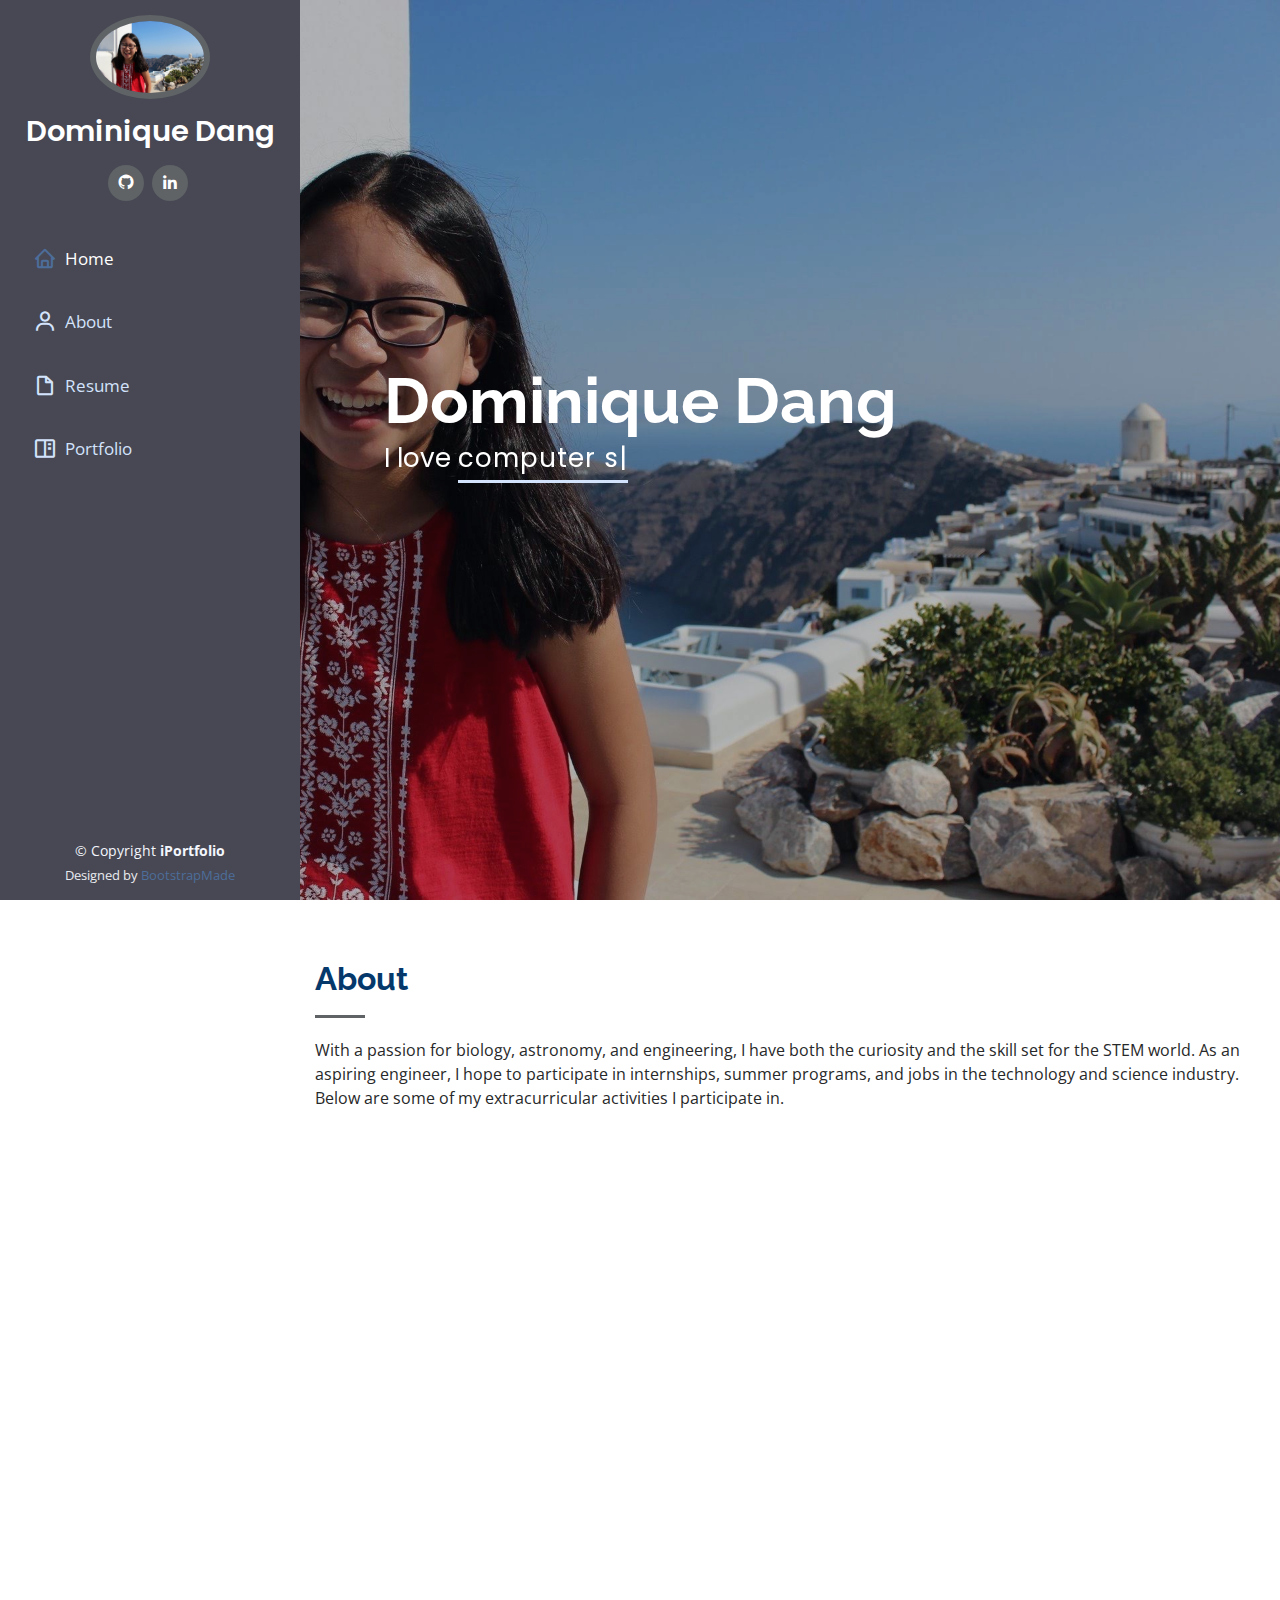
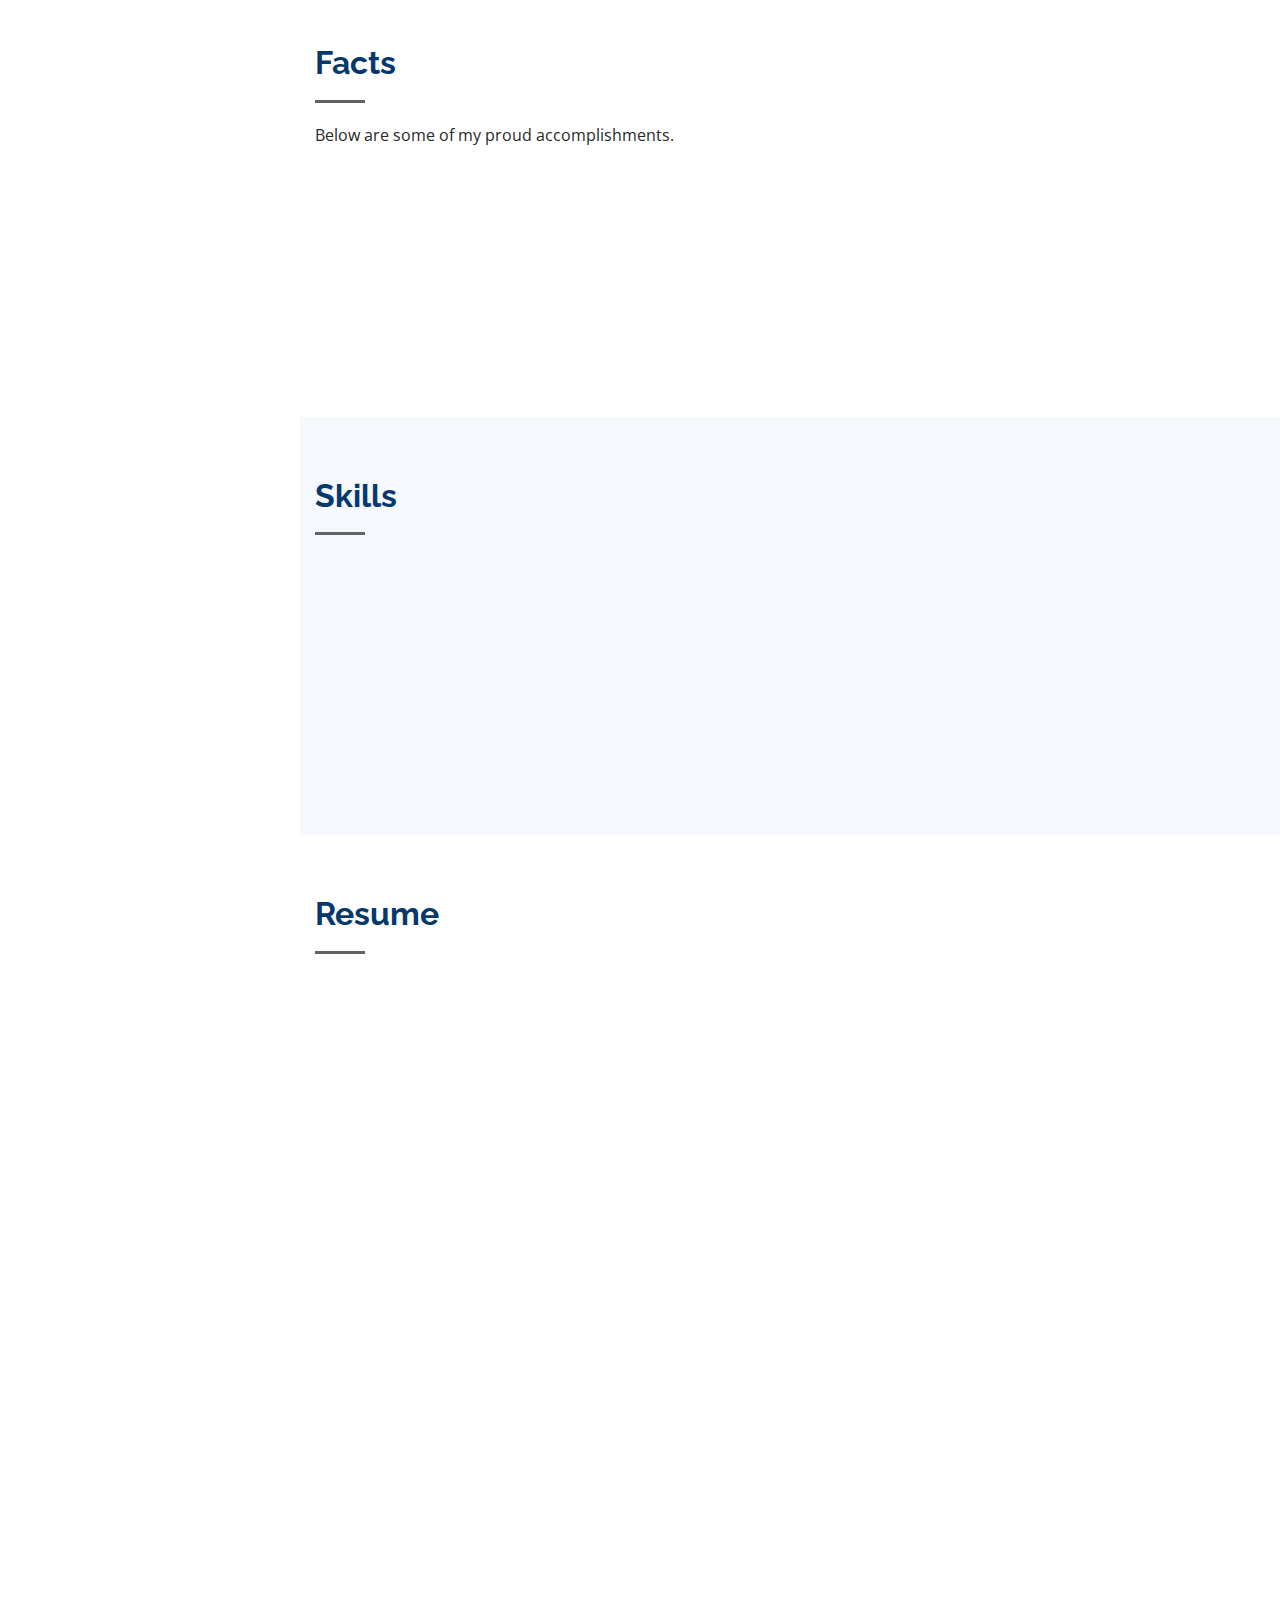
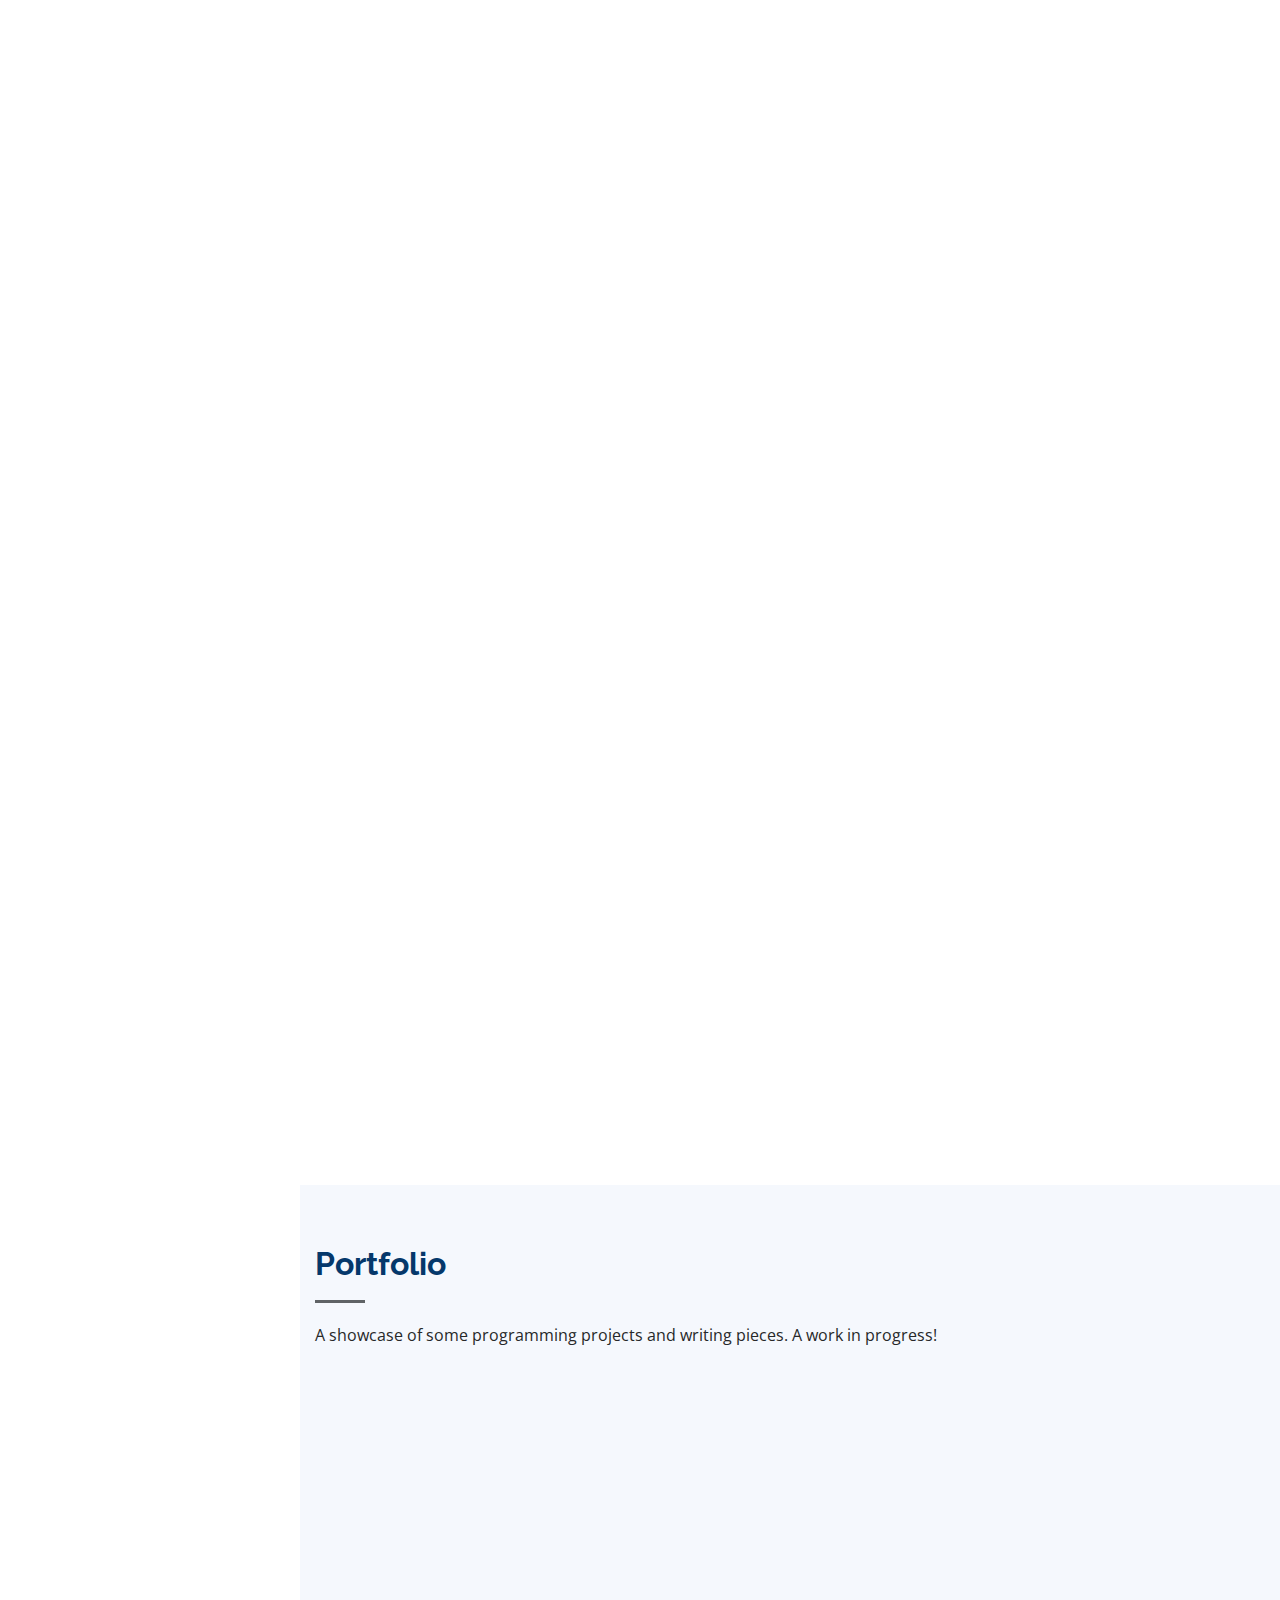
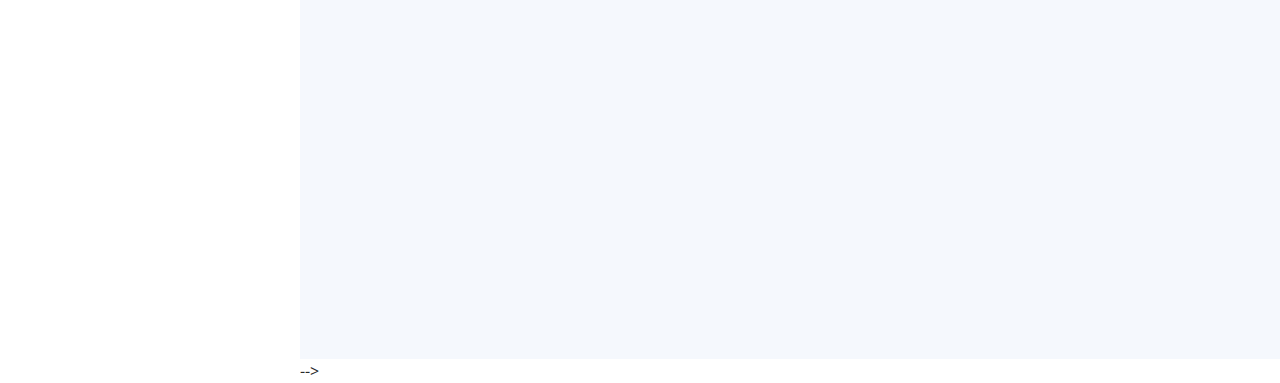
==== index.html @ c7c60add "formatting, quizbowl" ====
<!DOCTYPE html>
<html lang="en">

<head>
  <meta charset="utf-8">
  <meta content="width=device-width, initial-scale=1.0" name="viewport">

  <title>Dominique Dang | Portfolio</title>
  <meta content="" name="descriptison">
  <meta content="" name="keywords">

  <!-- Favicons 
  <link href="assets/img/favicon.png" rel="icon">
  <link href="assets/img/apple-touch-icon.png" rel="apple-touch-icon">-->

  <!-- Google Fonts -->
  <link
    href="https://fonts.googleapis.com/css?family=Open+Sans:300,300i,400,400i,600,600i,700,700i|Raleway:300,300i,400,400i,500,500i,600,600i,700,700i|Poppins:300,300i,400,400i,500,500i,600,600i,700,700i"
    rel="stylesheet">

  <!-- Vendor CSS Files -->
  <link href="assets/vendor/bootstrap/css/bootstrap.min.css" rel="stylesheet">
  <link href="assets/vendor/icofont/icofont.min.css" rel="stylesheet">
  <link href="assets/vendor/boxicons/css/boxicons.min.css" rel="stylesheet">
  <link href="assets/vendor/venobox/venobox.css" rel="stylesheet">
  <link href="assets/vendor/owl.carousel/assets/owl.carousel.min.css" rel="stylesheet">
  <link href="assets/vendor/aos/aos.css" rel="stylesheet">

  <!-- Template Main CSS File -->
  <link href="assets/css/style.css" rel="stylesheet">

  <!-- =======================================================
  * Template Name: iPortfolio - v1.2.1
  * Template URL: https://bootstrapmade.com/iportfolio-bootstrap-portfolio-websites-template/
  * Author: BootstrapMade.com
  * License: https://bootstrapmade.com/license/
  ======================================================== -->
</head>

<body>

  <!-- ======= Mobile nav toggle button ======= -->
  <button type="button" class="mobile-nav-toggle d-xl-none"><i class="icofont-navigation-menu"></i></button>

  <!-- ======= Header ======= -->
  <header id="header">
    <div class="d-flex flex-column">

      <div class="profile">
        <img src="assets/img/profile-img.JPG" alt="" class="img-fluid rounded-circle">
        <h1 class="text-light"><a href="index.html">Dominique Dang</a></h1>
        <div class="social-links mt-3 text-center">
          <a href="https://github.com/dom-dang" class="github" target="_blank"> <i class="bx bxl-github"> </i></a>
          <a href="https://www.linkedin.com/in/dominique-dang/" class="linkedin" target="_blank"><i
              class="bx bxl-linkedin"></i></a>
        </div>
      </div>

      <nav class="nav-menu">
        <ul>
          <li class="active"><a href="index.html"><i class="bx bx-home"></i> <span>Home</span></a></li>
          <li><a href="#about"><i class="bx bx-user"></i> <span>About</span></a></li>
          <li><a href="#resume"><i class="bx bx-file-blank"></i> <span>Resume</span></a></li>
          <li><a href="#portfolio"><i class="bx bx-book-content"></i> Portfolio</a></li>
          <!--<li><a href="#contact"><i class="bx bx-envelope"></i> Contact</a></li> -->

        </ul>
      </nav><!-- .nav-menu -->
      <button type="button" class="mobile-nav-toggle d-xl-none"><i class="icofont-navigation-menu"></i></button>

    </div>
  </header><!-- End Header -->

  <!-- ======= Hero Section ======= -->
  <section id="hero" class="d-flex flex-column justify-content-center align-items-center">
    <div class="hero-container" data-aos="fade-in">
      <h1>Dominique Dang</h1>
      <p>I love <span class="typed"
          data-typed-items="computer science., biology., mathematics., cryptography., astronomy."></span></p>
    </div>
  </section><!-- End Hero -->

  <main id="main">

    <!-- ======= About Section ======= -->
    <section id="about" class="about">
      <div class="container">

        <div class="section-title">
          <h2>About</h2>
          <p>With a passion for biology, astronomy, and engineering, I have both the curiosity and the skill set for the
            STEM world. As an aspiring engineer, I hope to participate in internships, summer programs, and jobs in the
            technology and science industry. Below are some of my extracurricular activities I participate in.</p>
        </div>

        <div class="row">
          <div class="col-lg-4" data-aos="fade-right">
            <img src="assets/img/profile-img.JPG" class="img-fluid" alt="">
          </div>


          <div class="col-lg-8 pt-4 pt-lg-0 content" data-aos="fade-left">
            <div class="row">
              <div class="col-lg-6">
                <ul>
                  <li><i class="icofont-rounded-right"></i> <strong>Quizbowl Team:</strong> Our team, one of over 50 MA
                    schools, qualified to the
                    televised PBS show: <i>High School Quiz Show</i>, a fast-pace trivia competition. Our next goal: win
                    the show and take home the trophy!</li>
                  <li><i class="icofont-rounded-right"></i> <strong>Academic Decathlon:</strong> Focusing on a broad
                    topic every year, I get to immerse myself in ten different subjects.</li>
                  <li><i class="icofont-rounded-right"></i> <strong>Other Interests:</strong> Watching rocket launches,
                    scuba diving, reading science fiction, writing and playing music, and traveling.</li>
                </ul>
              </div>
              <div class="col-lg-6">
                <ul>
                  <li><i class="icofont-rounded-right"></i> <strong>Marching Band:</strong> Playing piccolo in marching
                    band, I perform at football games, parades, and graduations. </li>
                  <li><i class="icofont-rounded-right"></i> <strong>Jazz Band:</strong> Since 2016, I have been a part
                    of Quincy's jazz band. I play upright bass and we learn everything from Latin to rock.</li>
                  <li><i class="icofont-rounded-right"></i> <strong>Concert Band:</strong> Concert band requires a
                    different mindset than marching band and is the most challenging and rewarding bands. </li>
                </ul>
              </div>
            </div>
          </div>
        </div>
      </div>

    </section><!-- End About Section -->

    <!-- ======= Facts Section ======= -->
    <section id="facts" class="facts">
      <div class="container">

        <div class="section-title">
          <h2>Facts</h2>
          <p>Below are some of my proud accomplishments. </p>
        </div>

        <div class="row no-gutters">

          <div class="col-lg-3 col-md-6 d-md-flex align-items-md-stretch" data-aos="fade-up">
            <div class="count-box">
              <i class="icofont-atom"></i>
              <span>1st</span>
              <p><strong>Place</strong> Region 5 Massachusetts Science and Engineering State Fair 2020</p>
            </div>
          </div>

          <div class="col-lg-3 col-md-6 d-md-flex align-items-md-stretch" data-aos="fade-up" data-aos-delay="300">
            <div class="count-box">
              <i class="icofont-beaker"></i>
              <span>3rd</span>
              <p><strong>Place</strong> North Quincy High School Science and Engineering Fair 2020</p>
            </div>
          </div>

          <div class="col-lg-3 col-md-6 d-md-flex align-items-md-stretch" data-aos="fade-up" data-aos-delay="100">
            <div class="count-box">
              <i class="icofont-mathematical-alt-1"></i>
              <span>7th</span>
              <p><strong>Place</strong> Math Kangaroo Competition Nationally 2019</p>
            </div>
          </div>

          <div class="col-lg-3 col-md-6 d-md-flex align-items-md-stretch" data-aos="fade-up" data-aos-delay="200">
            <div class="count-box">
              <i class="icofont-ebook"></i>
              <span>10+</span>
              <p><strong>Online Courses</strong> Ranging from Coursera to Codecademy to CTY courses</p>
            </div>
          </div>

        </div>

      </div>
    </section><!-- End Facts Section -->

    <!-- ======= Skills Section ======= -->
    <section id="skills" class="skills section-bg">
      <div class="container">

        <div class="section-title">
          <h2>Skills</h2>
        </div>

        <div class="row skills-content">

          <div class="col-lg-6" data-aos="fade-up">

            <div class="progress">
              <span class="skill">Python <i class="val">80%</i></span>
              <div class="progress-bar-wrap">
                <div class="progress-bar" role="progressbar" aria-valuenow="90" aria-valuemin="0" aria-valuemax="100">
                </div>
              </div>
            </div>

            <div class="progress">
              <span class="skill">HTML <i class="val">95%</i></span>
              <div class="progress-bar-wrap">
                <div class="progress-bar" role="progressbar" aria-valuenow="95" aria-valuemin="0" aria-valuemax="100">
                </div>
              </div>
            </div>

            <div class="progress">
              <span class="skill">CSS <i class="val">90%</i></span>
              <div class="progress-bar-wrap">
                <div class="progress-bar" role="progressbar" aria-valuenow="90" aria-valuemin="0" aria-valuemax="100">
                </div>
              </div>
            </div>

            <div class="progress">
              <span class="skill">JavaScript <i class="val">80%</i></span>
              <div class="progress-bar-wrap">
                <div class="progress-bar" role="progressbar" aria-valuenow="80" aria-valuemin="0" aria-valuemax="100">
                </div>
              </div>
            </div>

          </div>

          <div class="col-lg-6" data-aos="fade-up" data-aos-delay="100">

            <div class="progress">
              <span class="skill">Java <i class="val">75%</i></span>
              <div class="progress-bar-wrap">
                <div class="progress-bar" role="progressbar" aria-valuenow="90" aria-valuemin="0" aria-valuemax="100">
                </div>
              </div>
            </div>

            <div class="progress">
              <span class="skill"> C++ &amp; C <i class="val">70%</i></span>
              <div class="progress-bar-wrap">
                <div class="progress-bar" role="progressbar" aria-valuenow="70" aria-valuemin="0" aria-valuemax="100">
                </div>
              </div>
            </div>

            <div class="progress">
              <span class="skill">Autodesk Inventor <i class="val">85%</i></span>
              <div class="progress-bar-wrap">
                <div class="progress-bar" role="progressbar" aria-valuenow="85" aria-valuemin="0" aria-valuemax="100">
                </div>
              </div>
            </div>

            <div class="progress">
              <span class="skill">Adobe Illustrator <i class="val">90%</i></span>
              <div class="progress-bar-wrap">
                <div class="progress-bar" role="progressbar" aria-valuenow="90" aria-valuemin="0" aria-valuemax="100">
                </div>
              </div>
            </div>

          </div>

        </div>

      </div>
    </section><!-- End Skills Section -->

    <!-- ======= Resume Section ======= -->
    <section id="resume" class="resume">
      <div class="container">

        <div class="section-title">
          <h2>Resume</h2>
        </div>

        <div class="row">
          <div class="col-lg-6" data-aos="fade-up">
            <h3 class="resume-title">Summary</h3>
            <div class="resume-item pb-0">
              <h4>Dominique Dang</h4>
              <ul>
                <li>Quincy, Massachusetts</li>
              </ul>
            </div>

            <h3 class="resume-title">Education</h3>
            <div class="resume-item">
              <h4>North Quincy High School</h4>
              <h5>2019 - Present</h5>
              <p><em>Class of 2023</em></p>
              <p>GPA: 4.0/4.0</p>
            </div>

            <div class="resume-item">
              <h4>Johns Hopkins Center for Talented Youth</h4>
              <h5>2020 - Present</h5>
              <p>Courses: Honors Chemistry, Honors Physics, Writing Analysis &amp; Persuasion</p>
            </div>

            <div class="resume-item">
              <h4>Other</h4>
              <h5>2016 - Present</h5>
              <p><em>MIT Educational Studies Program:</em> attended classes such as Bayesian Pattern Discovery in
                Biological Systems, The Secrets of Turing, and Why Humans Can't Live in Space (Yet) </p>
              <p> <em>Coursera:</em> took courses like Internet History, Technology, &amp; Security; Python Programming;
                and The Search for Extraterrestrial Life </p>
            </div>


            <h3 class="resume-title">Work &amp; Volunteering Experience</h3>
            <div class="resume-item">
              <h4>Tutoring</h4>
              <h5>Feb. 2019 - Present</h5>
              <ul>
                <li> Tutor math at the Russian School of Mathematics where students from 1st to 7th grade ask for help
                  on their homework </li>
                <li> Teach students the basics of arithmetic, algebra, and geometry in my own classroom</li>
                <li> Have the ability to talk to parents and teachers one-on-one to help their child and receive
                  feedback on my teaching</li>
              </ul>
            </div>
            <div class="resume-item">
              <h4>Cambridge Science Festival</h4>
              <h5>April 2019 - Present</h5>
              <ul>
                <li> I have attended this event since I was five years old and always wanted to give back </li>
                <li> Learned how large 1000+ event like the Robot Carnival and Zoo is planned and organized</li>
                <li>Volunteered at the MIT Media Lab and MIT conferences about artificial intelligence and neuroscience
                </li>
              </ul>
            </div>
          </div>

          <div class="col-lg-6" data-aos="fade-up" data-aos-delay="100">
            <h3 class="resume-title">Experience</h3>


            <div class="resume-item">
              <h4>MIT Lincoln Laboratory: LLCipher</h4>
              <h5>Aug. 2020</h5>
              <ul>
                <li>In-dept lessons about theoretical cryptography - abstract algebra, number theory, and complexity
                  theory with 20 students across the nation </li>
                <li>Discussed applications of cryptography such as homomorphic encryption, multi-party computation, and
                  contact tracing for COVID-19 with professionals working at the Lincoln Laboratory</li>
              </ul>
            </div>

            <div class="resume-item">
              <h4>Girls Who Code: Summer Immersion Program</h4>
              <h5>Aug. 2020</h5>
              <ul>
                <li> Mastered the basics of web development and design using HTML, CSS, and Javascript with young women
                  and mentors </li>
                <li>Participated in team-building activities, advisory groups, and joined a sisterhood of women in
                  computer science</li>
              </ul>
            </div>

            <div class="resume-item">
              <h4>Boston University: Codebreakers</h4>
              <h5>July 2020 - Aug. 2020</h5>
              <ul>
                <li>Learned about classic and modern cryptography, the Internet, and cybersecurity using Python, models,
                  simulations</li>
                <li> Collaborated with 30 young women from across the US and networked with professionals in the
                  cybersecurity and computer science fields</li>
              </ul>
            </div>

            <div class="resume-item">
              <h4>MIT Edgerton Center: Engineering Design Workshop</h4>
              <h5>June 2020 - July 2020</h5>
              <ul>
                <li>Participated in Film Physics &amp; Statistics and FUNdamentals of HARDuino </li>
                <li>Learned about the application of physics in movies, used data analysis to present large data such as
                  COVID-19 cases, and designed with Arduinos using C++</li>
                <li>Met MIT students &amp; professors who introduced me to new sciences and real-life applications of
                  engineering, statistics, and computer science </li>
              </ul>
            </div>

            <div class="resume-item">
              <h4>HYPER Robotics</h4>
              <h5>Sept. 2019 - Present</h5>
              <ul>
                <li>HYPER Robotics is the high school robotics team in Quincy, MA and consists of the FRC (First
                  Robotics Challenge) and FTC (First Tech Challenge) teams </li>
                <li>Learned Java, Autodesk Inventor, physics, and teamwork from an awesome group of high school students
                  and mentors</li>
                <li>Includes many competitions during the season which emphasizes the importance of time management,
                  team work, and communication </li>
                <li>Network with tech companies (Boston Dynamics, Gillette Shaving Headquarters) and participate in
                  community outreach by educating younger students about robotics</li>
              </ul>
            </div>

            <details>
              <summary>Cont.</summary>
              <br>
              <div class="resume-item">
                <h4>Boston University: Artemis Project</h4>
                <h5>June 2019 - Aug. 2019</h5>
                <ul>
                  <li> A five week summer program dedicated to teaching girls computer science, Scratch, AppInventor,
                    HTML, CSS, and Python as well as artificial intelligence and circuitry</li>
                  <li>Capstone project included a presentation of a single topic to a crowd of 30+ </li>
                  <li>Had the opportunity to meet tech companies such as Google, IBM, and Kayak and network with other
                    high school students, college students, and women in STEM fields </li>
                </ul>
              </div>
            </details>

          </div>
        </div>
      </div>

    </section><!-- End Resume Section -->

    <!-- ======= Portfolio Section ======= -->
    <section id="portfolio" class="portfolio section-bg">
      <div class="container">

        <div class="section-title">
          <h2>Portfolio</h2>
          <p> A showcase of some programming projects and writing pieces. A work in progress! </p>
        </div>

        <div class="row" data-aos="fade-up">
          <div class="col-lg-12 d-flex justify-content-center">
            <ul id="portfolio-flters">
              <li data-filter="*" class="filter-active">All</li>
              <li data-filter=".filter-programing">Programming</li>
              <li data-filter=".filter-writing">Writing</li>
            </ul>
          </div>
        </div>

        <div class="row portfolio-container" data-aos="fade-up" data-aos-delay="100">


          <div class="col-lg-4 col-md-6 portfolio-item filter-programing">
            <div class="portfolio-wrap">
              <img src="assets/img/portfolio/portfolio-1.PNG" class="img-fluid" alt="">
              <div class="portfolio-links">
                <a href="assets/img/portfolio/portfolio-1.PNG" data-gall="portfolioGallery" class="venobox"
                  title="Deciding on Deicers Website"><i class="bx bx-plus"></i></a>
                <a href="portfolio-deciding.html" title="More Details"><i class="bx bx-link"></i></a>
              </div>
            </div>
          </div>

          <div class="col-lg-4 col-md-6 portfolio-item filter-writing">
            <div class="portfolio-wrap">
              <img src="assets/img/portfolio/COVID-19.jpg" class="img-fluid" alt="">
              <div class="portfolio-links">
                <a href="assets/img/portfolio/COVID-19.jpg" data-gall="portfolioGallery" class="venobox"
                  title="COVID-19 Writing Competition"><i class="bx bx-plus"></i></a>
                <a href="portfolio-COVID.html" title="More Details"><i class="bx bx-link"></i></a>
              </div>
            </div>
          </div>

          <div class="col-lg-4 col-md-6 portfolio-item filter-writing">
            <div class="portfolio-wrap">
              <img src="assets/img/portfolio/portfolio-3.jpg" class="img-fluid" alt="">
              <div class="portfolio-links">
                <a href="assets/img/portfolio/portfolio-3.jpg" data-gall="portfolioGallery" class="venobox"
                  title="The Ripple Blog"><i class="bx bx-plus"></i></a>
                <a href="portfolio-Ripple.html" title="More Details"><i class="bx bx-link"></i></a>
              </div>
            </div>
          </div>

          <div class="col-lg-4 col-md-6 portfolio-item filter-programing">
            <div class="portfolio-wrap">
              <img src="assets/img/portfolio/portfolio-6.jpg" class="img-fluid" alt="">
              <div class="portfolio-links">
                <a href="assets/img/portfolio/portfolio-6.jpg" data-gall="portfolioGallery" class="venobox"
                  title="Artemis Arduino Project"><i class="bx bx-plus"></i></a>
                <a href="portfolio-artemis.html" title="More Details"><i class="bx bx-link"></i></a>
              </div>
            </div>
          </div>


          <div class="col-lg-4 col-md-6 portfolio-item filter-programing">
            <div class="portfolio-wrap">
              <img src="assets/img/portfolio/portfolio-5.jpg" class="img-fluid" alt="">
              <div class="portfolio-links">
                <a href="assets/img/portfolio/portfolio-5.jpg" data-gall="portfolioGallery" class="venobox"
                  title="NewtonHACKS"><i class="bx bx-plus"></i></a>
                <a href="portfolio-enigma.html" title="More Details"><i class="bx bx-link"></i></a>
              </div>
            </div>
          </div>

          <div class="col-lg-4 col-md-6 portfolio-item filter-writing">
            <div class="portfolio-wrap">
              <img src="assets/img/portfolio/band.JPG" class="img-fluid" alt="">
              <div class="portfolio-links">
                <a href="assets/img/portfolio/band.JPG" data-gall="portfolioGallery" class="venobox"
                  title="Will Mcdonough Writing Contest"><i class="bx bx-plus"></i></a>
                <a href="portfolio-WritingComp.html" title="More Details"><i class="bx bx-link"></i></a>
              </div>
            </div>
          </div>

          <!--   
            <div class="col-lg-4 col-md-6 portfolio-item filter-writing">
            <div class="portfolio-wrap">
              <img src="assets/img/portfolio/sidewalk.jpg" class="img-fluid" alt="">
              <div class="portfolio-links">
                <a href="assets/img/portfolio/sidewalk.jpg" data-gall="portfolioGallery" class="venobox" title="Poetry Competition"><i class="bx bx-plus"></i></a>
                <a href="portfolio-Poem.html" title="More Details"><i class="bx bx-link"></i></a>
              </div>
            </div>
          </div> -->

        </div>

      </div>
    </section><!-- End Portfolio Section -->


    <!-- ======= Contact Section ======= -->
    <!--<section id="contact" class="contact">
      <div class="container">

        <div class="section-title">
          <h2>Contact</h2>
          <p>If you would like to get in touch, please contact North Quincy High School with any questions and ask for Dominique Dang.</p>
        </div>
        </div>
    </section><!-- End Contact Section -->-->

  </main><!-- End #main -->

  <!-- ======= Footer ======= -->
  <footer id="footer">
    <div class="container">
      <div class="copyright">
        &copy; Copyright <strong><span>iPortfolio</span></strong>
      </div>
      <div class="credits">
        Designed by <a href="https://bootstrapmade.com/">BootstrapMade</a>
      </div>
    </div>
  </footer><!-- End  Footer -->

  <a href="#" class="back-to-top"><i class="icofont-simple-up"></i></a>

  <!-- Vendor JS Files -->
  <script src="assets/vendor/jquery/jquery.min.js"></script>
  <script src="assets/vendor/bootstrap/js/bootstrap.bundle.min.js"></script>
  <script src="assets/vendor/jquery.easing/jquery.easing.min.js"></script>
  <script src="assets/vendor/php-email-form/validate.js"></script>
  <script src="assets/vendor/waypoints/jquery.waypoints.min.js"></script>
  <script src="assets/vendor/counterup/counterup.min.js"></script>
  <script src="assets/vendor/isotope-layout/isotope.pkgd.min.js"></script>
  <script src="assets/vendor/venobox/venobox.min.js"></script>
  <script src="assets/vendor/owl.carousel/owl.carousel.min.js"></script>
  <script src="assets/vendor/typed.js/typed.min.js"></script>
  <script src="assets/vendor/aos/aos.js"></script>

  <!-- Template Main JS File -->
  <script src="assets/js/main.js"></script>

</body>

</html>
---- assets/vendor/venobox/venobox.css ----
/* ------ venobox.css --------*/
.vbox-overlay *, .vbox-overlay *:before, .vbox-overlay *:after{
    -webkit-backface-visibility: hidden;
    -webkit-box-sizing:border-box;
    -moz-box-sizing:border-box;
    box-sizing:border-box;
}
.vbox-overlay * { 
    -webkit-backface-visibility: visible;
    backface-visibility: visible;
}
.vbox-overlay{
    display: -webkit-flex;
    display: flex;
    -webkit-flex-direction: column;
    flex-direction: column;
    -webkit-justify-content: center;
    justify-content: center;
    -webkit-align-items: center;
    align-items: center;
    position: fixed;
    left: 0;
    top: 0;
    bottom: 0;
    right: 0;
    z-index: 1040;
    -webkit-transform:translateZ(1000px);
    transform: translateZ(1000px);
    transform-style: preserve-3d;
}

/* ----- navigation ----- */
.vbox-title{
    width: 100%;
    height: 40px;
    float: left;
    text-align: center;
    line-height: 28px;
    font-size: 12px;
    padding: 6px 40px;
    overflow: hidden;
    position: fixed;
    display: none;
    left: 0;
    z-index: 1050;
}
.vbox-close{
    cursor: pointer;
    position: fixed;
    top: -1px;
    right: 0;
    width: 50px;
    height: 40px;
    padding: 6px;
    display: block;
    background-position:10px center;
    overflow: hidden;
    font-size: 24px;
    line-height: 1;
    text-align: center;
    z-index: 1050;
}
.vbox-num{
    cursor: pointer;
    position: fixed;
    left: 0;
    height: 40px;
    display: block;
    overflow: hidden;
    line-height: 28px;
    font-size: 12px;
    padding: 6px 10px;
    display: none;
    z-index: 1050;
}
/* ----- navigation ARROWS ----- */
.vbox-next, .vbox-prev{
    position: fixed;
    top: 50%;
    margin-top: -15px;
    overflow: hidden;
    cursor: pointer;
    display: block;
    width: 45px;
    height: 45px;
    z-index: 1050;
}
.vbox-next span, .vbox-prev span{
    position: relative;
    width: 20px;
    height: 20px;
    border: 2px solid transparent;
    border-top-color: #B6B6B6;
    border-right-color: #B6B6B6;
    text-indent: -100px;
    position: absolute;
    top: 8px;
    display: block;
}
.vbox-prev{
    left: 15px;
}
.vbox-next{
    right: 15px;
}
.vbox-prev span{
    left: 10px;
    -ms-transform: rotate(-135deg);
    -webkit-transform: rotate(-135deg);
    transform: rotate(-135deg);
}
.vbox-next span{
    -ms-transform: rotate(45deg);
    -webkit-transform: rotate(45deg);
    transform: rotate(45deg);
    right: 10px;
}
/* ------- inline window ------ */
.vbox-inline{
    width: 420px;
    height: 315px;
    height: 70vh;
    padding: 10px;
    background: #fff;
    margin: 0 auto;
    overflow: auto;
    text-align: left;
}
/* ------- Video & iFrames window ------ */
.venoframe{
    max-width: 100%;
    width: 100%;
    border: none;
    width: 100%;
    height: 260px;
    height: 70vh;
}
.venoframe.vbvid{
    height: 260px;
}
@media (min-width: 768px) {
    .venoframe, .vbox-inline{
        width: 90%;
        height: 360px;
        height: 70vh;
    }
    .venoframe.vbvid{
        width: 640px;
        height: 360px;
    }
}
@media (min-width: 992px) {
    .venoframe, .vbox-inline{
        max-width: 1200px;
        width: 80%;
        height: 540px;
        height: 70vh;
    }
    .venoframe.vbvid{
        width: 960px;
        height: 540px;
    }
}
/* 
Please do NOT edit this part! 
or at least read this note: http://i.imgur.com/7C0ws9e.gif
*/
.vbox-open{
    overflow: hidden;
}
.vbox-container{
    position: absolute;
    left: 0;
    right: 0;
    top: 0;
    bottom: 0;
    overflow-x: hidden;
    overflow-y: scroll;
    overflow-scrolling: touch;
    -webkit-overflow-scrolling: touch;
    z-index: 20;
    max-height: 100%;

}

.vbox-content{
    text-align: center;
    float: left;
    width: 100%;
    position: relative;
    overflow: hidden;
    padding: 20px 4%;
}
.vbox-container img{
    max-width: 100%;
    height: auto;
}
.vbox-figlio{
    box-shadow: 0 0 12px rgba(0,0,0,0.19), 0 6px 6px rgba(0,0,0,0.23);
    max-width: 100%;
    text-align: initial;
}
img.vbox-figlio{
    -webkit-user-select: none;
-khtml-user-select: none;
-moz-user-select: none;
-o-user-select: none;
user-select: none;
}
.vbox-content.swipe-left{
    margin-left: -200px !important;
}
.vbox-content.swipe-right{
    margin-left: 200px !important;
}
.vbox-animated{
    webkit-transition: margin 300ms ease-out;
    transition: margin 300ms ease-out;
}

/* ---------- preloader ----------
 * SPINKIT 
 * http://tobiasahlin.com/spinkit/
-------------------------------- */
.sk-double-bounce,.sk-rotating-plane{width:40px;height:40px;margin:40px auto}.sk-rotating-plane{background-color:#333;-webkit-animation:sk-rotatePlane 1.2s infinite ease-in-out;animation:sk-rotatePlane 1.2s infinite ease-in-out}@-webkit-keyframes sk-rotatePlane{0%{-webkit-transform:perspective(120px) rotateX(0) rotateY(0);transform:perspective(120px) rotateX(0) rotateY(0)}50%{-webkit-transform:perspective(120px) rotateX(-180.1deg) rotateY(0);transform:perspective(120px) rotateX(-180.1deg) rotateY(0)}100%{-webkit-transform:perspective(120px) rotateX(-180deg) rotateY(-179.9deg);transform:perspective(120px) rotateX(-180deg) rotateY(-179.9deg)}}@keyframes sk-rotatePlane{0%{-webkit-transform:perspective(120px) rotateX(0) rotateY(0);transform:perspective(120px) rotateX(0) rotateY(0)}50%{-webkit-transform:perspective(120px) rotateX(-180.1deg) rotateY(0);transform:perspective(120px) rotateX(-180.1deg) rotateY(0)}100%{-webkit-transform:perspective(120px) rotateX(-180deg) rotateY(-179.9deg);transform:perspective(120px) rotateX(-180deg) rotateY(-179.9deg)}}.sk-double-bounce{position:relative}.sk-double-bounce .sk-child{width:100%;height:100%;border-radius:50%;background-color:#333;opacity:.6;position:absolute;top:0;left:0;-webkit-animation:sk-doubleBounce 2s infinite ease-in-out;animation:sk-doubleBounce 2s infinite ease-in-out}.sk-chasing-dots .sk-child,.sk-spinner-pulse,.sk-three-bounce .sk-child{background-color:#333;border-radius:100%}.sk-double-bounce .sk-double-bounce2{-webkit-animation-delay:-1s;animation-delay:-1s}@-webkit-keyframes sk-doubleBounce{0%,100%{-webkit-transform:scale(0);transform:scale(0)}50%{-webkit-transform:scale(1);transform:scale(1)}}@keyframes sk-doubleBounce{0%,100%{-webkit-transform:scale(0);transform:scale(0)}50%{-webkit-transform:scale(1);transform:scale(1)}}.sk-wave{margin:40px auto;width:50px;height:40px;text-align:center;font-size:10px}.sk-wave .sk-rect{background-color:#333;height:100%;width:6px;display:inline-block;-webkit-animation:sk-waveStretchDelay 1.2s infinite ease-in-out;animation:sk-waveStretchDelay 1.2s infinite ease-in-out}.sk-wave .sk-rect1{-webkit-animation-delay:-1.2s;animation-delay:-1.2s}.sk-wave .sk-rect2{-webkit-animation-delay:-1.1s;animation-delay:-1.1s}.sk-wave .sk-rect3{-webkit-animation-delay:-1s;animation-delay:-1s}.sk-wave .sk-rect4{-webkit-animation-delay:-.9s;animation-delay:-.9s}.sk-wave .sk-rect5{-webkit-animation-delay:-.8s;animation-delay:-.8s}@-webkit-keyframes sk-waveStretchDelay{0%,100%,40%{-webkit-transform:scaleY(.4);transform:scaleY(.4)}20%{-webkit-transform:scaleY(1);transform:scaleY(1)}}@keyframes sk-waveStretchDelay{0%,100%,40%{-webkit-transform:scaleY(.4);transform:scaleY(.4)}20%{-webkit-transform:scaleY(1);transform:scaleY(1)}}.sk-wandering-cubes{margin:40px auto;width:40px;height:40px;position:relative}.sk-wandering-cubes .sk-cube{background-color:#333;width:10px;height:10px;position:absolute;top:0;left:0;-webkit-animation:sk-wanderingCube 1.8s ease-in-out -1.8s infinite both;animation:sk-wanderingCube 1.8s ease-in-out -1.8s infinite both}.sk-chasing-dots,.sk-spinner-pulse{width:40px;height:40px;margin:40px auto}.sk-wandering-cubes .sk-cube2{-webkit-animation-delay:-.9s;animation-delay:-.9s}@-webkit-keyframes sk-wanderingCube{0%{-webkit-transform:rotate(0);transform:rotate(0)}25%{-webkit-transform:translateX(30px) rotate(-90deg) scale(.5);transform:translateX(30px) rotate(-90deg) scale(.5)}50%{-webkit-transform:translateX(30px) translateY(30px) rotate(-179deg);transform:translateX(30px) translateY(30px) rotate(-179deg)}50.1%{-webkit-transform:translateX(30px) translateY(30px) rotate(-180deg);transform:translateX(30px) translateY(30px) rotate(-180deg)}75%{-webkit-transform:translateX(0) translateY(30px) rotate(-270deg) scale(.5);transform:translateX(0) translateY(30px) rotate(-270deg) scale(.5)}100%{-webkit-transform:rotate(-360deg);transform:rotate(-360deg)}}@keyframes sk-wanderingCube{0%{-webkit-transform:rotate(0);transform:rotate(0)}25%{-webkit-transform:translateX(30px) rotate(-90deg) scale(.5);transform:translateX(30px) rotate(-90deg) scale(.5)}50%{-webkit-transform:translateX(30px) translateY(30px) rotate(-179deg);transform:translateX(30px) translateY(30px) rotate(-179deg)}50.1%{-webkit-transform:translateX(30px) translateY(30px) rotate(-180deg);transform:translateX(30px) translateY(30px) rotate(-180deg)}75%{-webkit-transform:translateX(0) translateY(30px) rotate(-270deg) scale(.5);transform:translateX(0) translateY(30px) rotate(-270deg) scale(.5)}100%{-webkit-transform:rotate(-360deg);transform:rotate(-360deg)}}.sk-spinner-pulse{-webkit-animation:sk-pulseScaleOut 1s infinite ease-in-out;animation:sk-pulseScaleOut 1s infinite ease-in-out}@-webkit-keyframes sk-pulseScaleOut{0%{-webkit-transform:scale(0);transform:scale(0)}100%{-webkit-transform:scale(1);transform:scale(1);opacity:0}}@keyframes sk-pulseScaleOut{0%{-webkit-transform:scale(0);transform:scale(0)}100%{-webkit-transform:scale(1);transform:scale(1);opacity:0}}.sk-chasing-dots{position:relative;text-align:center;-webkit-animation:sk-chasingDotsRotate 2s infinite linear;animation:sk-chasingDotsRotate 2s infinite linear}.sk-chasing-dots .sk-child{width:60%;height:60%;display:inline-block;position:absolute;top:0;-webkit-animation:sk-chasingDotsBounce 2s infinite ease-in-out;animation:sk-chasingDotsBounce 2s infinite ease-in-out}.sk-chasing-dots .sk-dot2{top:auto;bottom:0;-webkit-animation-delay:-1s;animation-delay:-1s}@-webkit-keyframes sk-chasingDotsRotate{100%{-webkit-transform:rotate(360deg);transform:rotate(360deg)}}@keyframes sk-chasingDotsRotate{100%{-webkit-transform:rotate(360deg);transform:rotate(360deg)}}@-webkit-keyframes sk-chasingDotsBounce{0%,100%{-webkit-transform:scale(0);transform:scale(0)}50%{-webkit-transform:scale(1);transform:scale(1)}}@keyframes sk-chasingDotsBounce{0%,100%{-webkit-transform:scale(0);transform:scale(0)}50%{-webkit-transform:scale(1);transform:scale(1)}}.sk-three-bounce{margin:40px auto;width:80px;text-align:center}.sk-three-bounce .sk-child{width:20px;height:20px;display:inline-block;-webkit-animation:sk-three-bounce 1.4s ease-in-out 0s infinite both;animation:sk-three-bounce 1.4s ease-in-out 0s infinite both}.sk-circle .sk-child:before,.sk-fading-circle .sk-circle:before{display:block;border-radius:100%;content:'';background-color:#333}.sk-three-bounce .sk-bounce1{-webkit-animation-delay:-.32s;animation-delay:-.32s}.sk-three-bounce .sk-bounce2{-webkit-animation-delay:-.16s;animation-delay:-.16s}@-webkit-keyframes sk-three-bounce{0%,100%,80%{-webkit-transform:scale(0);transform:scale(0)}40%{-webkit-transform:scale(1);transform:scale(1)}}@keyframes sk-three-bounce{0%,100%,80%{-webkit-transform:scale(0);transform:scale(0)}40%{-webkit-transform:scale(1);transform:scale(1)}}.sk-circle{margin:40px auto;width:40px;height:40px;position:relative}.sk-circle .sk-child{width:100%;height:100%;position:absolute;left:0;top:0}.sk-circle .sk-child:before{margin:0 auto;width:15%;height:15%;-webkit-animation:sk-circleBounceDelay 1.2s infinite ease-in-out both;animation:sk-circleBounceDelay 1.2s infinite ease-in-out both}.sk-circle .sk-circle2{-webkit-transform:rotate(30deg);-ms-transform:rotate(30deg);transform:rotate(30deg)}.sk-circle .sk-circle3{-webkit-transform:rotate(60deg);-ms-transform:rotate(60deg);transform:rotate(60deg)}.sk-circle .sk-circle4{-webkit-transform:rotate(90deg);-ms-transform:rotate(90deg);transform:rotate(90deg)}.sk-circle .sk-circle5{-webkit-transform:rotate(120deg);-ms-transform:rotate(120deg);transform:rotate(120deg)}.sk-circle .sk-circle6{-webkit-transform:rotate(150deg);-ms-transform:rotate(150deg);transform:rotate(150deg)}.sk-circle .sk-circle7{-webkit-transform:rotate(180deg);-ms-transform:rotate(180deg);transform:rotate(180deg)}.sk-circle .sk-circle8{-webkit-transform:rotate(210deg);-ms-transform:rotate(210deg);transform:rotate(210deg)}.sk-circle .sk-circle9{-webkit-transform:rotate(240deg);-ms-transform:rotate(240deg);transform:rotate(240deg)}.sk-circle .sk-circle10{-webkit-transform:rotate(270deg);-ms-transform:rotate(270deg);transform:rotate(270deg)}.sk-circle .sk-circle11{-webkit-transform:rotate(300deg);-ms-transform:rotate(300deg);transform:rotate(300deg)}.sk-circle .sk-circle12{-webkit-transform:rotate(330deg);-ms-transform:rotate(330deg);transform:rotate(330deg)}.sk-circle .sk-circle2:before{-webkit-animation-delay:-1.1s;animation-delay:-1.1s}.sk-circle .sk-circle3:before{-webkit-animation-delay:-1s;animation-delay:-1s}.sk-circle .sk-circle4:before{-webkit-animation-delay:-.9s;animation-delay:-.9s}.sk-circle .sk-circle5:before{-webkit-animation-delay:-.8s;animation-delay:-.8s}.sk-circle .sk-circle6:before{-webkit-animation-delay:-.7s;animation-delay:-.7s}.sk-circle .sk-circle7:before{-webkit-animation-delay:-.6s;animation-delay:-.6s}.sk-circle .sk-circle8:before{-webkit-animation-delay:-.5s;animation-delay:-.5s}.sk-circle .sk-circle9:before{-webkit-animation-delay:-.4s;animation-delay:-.4s}.sk-circle .sk-circle10:before{-webkit-animation-delay:-.3s;animation-delay:-.3s}.sk-circle .sk-circle11:before{-webkit-animation-delay:-.2s;animation-delay:-.2s}.sk-circle .sk-circle12:before{-webkit-animation-delay:-.1s;animation-delay:-.1s}@-webkit-keyframes sk-circleBounceDelay{0%,100%,80%{-webkit-transform:scale(0);transform:scale(0)}40%{-webkit-transform:scale(1);transform:scale(1)}}@keyframes sk-circleBounceDelay{0%,100%,80%{-webkit-transform:scale(0);transform:scale(0)}40%{-webkit-transform:scale(1);transform:scale(1)}}.sk-cube-grid{width:40px;height:40px;margin:40px auto}.sk-cube-grid .sk-cube{width:33.33%;height:33.33%;background-color:#333;float:left;-webkit-animation:sk-cubeGridScaleDelay 1.3s infinite ease-in-out;animation:sk-cubeGridScaleDelay 1.3s infinite ease-in-out}.sk-cube-grid .sk-cube1{-webkit-animation-delay:.2s;animation-delay:.2s}.sk-cube-grid .sk-cube2{-webkit-animation-delay:.3s;animation-delay:.3s}.sk-cube-grid .sk-cube3{-webkit-animation-delay:.4s;animation-delay:.4s}.sk-cube-grid .sk-cube4{-webkit-animation-delay:.1s;animation-delay:.1s}.sk-cube-grid .sk-cube5{-webkit-animation-delay:.2s;animation-delay:.2s}.sk-cube-grid .sk-cube6{-webkit-animation-delay:.3s;animation-delay:.3s}.sk-cube-grid .sk-cube7{-webkit-animation-delay:0ms;animation-delay:0ms}.sk-cube-grid .sk-cube8{-webkit-animation-delay:.1s;animation-delay:.1s}.sk-cube-grid .sk-cube9{-webkit-animation-delay:.2s;animation-delay:.2s}@-webkit-keyframes sk-cubeGridScaleDelay{0%,100%,70%{-webkit-transform:scale3D(1,1,1);transform:scale3D(1,1,1)}35%{-webkit-transform:scale3D(0,0,1);transform:scale3D(0,0,1)}}@keyframes sk-cubeGridScaleDelay{0%,100%,70%{-webkit-transform:scale3D(1,1,1);transform:scale3D(1,1,1)}35%{-webkit-transform:scale3D(0,0,1);transform:scale3D(0,0,1)}}.sk-fading-circle{margin:40px auto;width:40px;height:40px;position:relative}.sk-fading-circle .sk-circle{width:100%;height:100%;position:absolute;left:0;top:0}.sk-fading-circle .sk-circle:before{margin:0 auto;width:15%;height:15%;-webkit-animation:sk-circleFadeDelay 1.2s infinite ease-in-out both;animation:sk-circleFadeDelay 1.2s infinite ease-in-out both}.sk-fading-circle .sk-circle2{-webkit-transform:rotate(30deg);-ms-transform:rotate(30deg);transform:rotate(30deg)}.sk-fading-circle .sk-circle3{-webkit-transform:rotate(60deg);-ms-transform:rotate(60deg);transform:rotate(60deg)}.sk-fading-circle .sk-circle4{-webkit-transform:rotate(90deg);-ms-transform:rotate(90deg);transform:rotate(90deg)}.sk-fading-circle .sk-circle5{-webkit-transform:rotate(120deg);-ms-transform:rotate(120deg);transform:rotate(120deg)}.sk-fading-circle .sk-circle6{-webkit-transform:rotate(150deg);-ms-transform:rotate(150deg);transform:rotate(150deg)}.sk-fading-circle .sk-circle7{-webkit-transform:rotate(180deg);-ms-transform:rotate(180deg);transform:rotate(180deg)}.sk-fading-circle .sk-circle8{-webkit-transform:rotate(210deg);-ms-transform:rotate(210deg);transform:rotate(210deg)}.sk-fading-circle .sk-circle9{-webkit-transform:rotate(240deg);-ms-transform:rotate(240deg);transform:rotate(240deg)}.sk-fading-circle .sk-circle10{-webkit-transform:rotate(270deg);-ms-transform:rotate(270deg);transform:rotate(270deg)}.sk-fading-circle .sk-circle11{-webkit-transform:rotate(300deg);-ms-transform:rotate(300deg);transform:rotate(300deg)}.sk-fading-circle .sk-circle12{-webkit-transform:rotate(330deg);-ms-transform:rotate(330deg);transform:rotate(330deg)}.sk-fading-circle .sk-circle2:before{-webkit-animation-delay:-1.1s;animation-delay:-1.1s}.sk-fading-circle .sk-circle3:before{-webkit-animation-delay:-1s;animation-delay:-1s}.sk-fading-circle .sk-circle4:before{-webkit-animation-delay:-.9s;animation-delay:-.9s}.sk-fading-circle .sk-circle5:before{-webkit-animation-delay:-.8s;animation-delay:-.8s}.sk-fading-circle .sk-circle6:before{-webkit-animation-delay:-.7s;animation-delay:-.7s}.sk-fading-circle .sk-circle7:before{-webkit-animation-delay:-.6s;animation-delay:-.6s}.sk-fading-circle .sk-circle8:before{-webkit-animation-delay:-.5s;animation-delay:-.5s}.sk-fading-circle .sk-circle9:before{-webkit-animation-delay:-.4s;animation-delay:-.4s}.sk-fading-circle .sk-circle10:before{-webkit-animation-delay:-.3s;animation-delay:-.3s}.sk-fading-circle .sk-circle11:before{-webkit-animation-delay:-.2s;animation-delay:-.2s}.sk-fading-circle .sk-circle12:before{-webkit-animation-delay:-.1s;animation-delay:-.1s}@-webkit-keyframes sk-circleFadeDelay{0%,100%,39%{opacity:0}40%{opacity:1}}@keyframes sk-circleFadeDelay{0%,100%,39%{opacity:0}40%{opacity:1}}.sk-folding-cube{margin:40px auto;width:40px;height:40px;position:relative;-webkit-transform:rotateZ(45deg);transform:rotateZ(45deg)}.sk-folding-cube .sk-cube{float:left;width:50%;height:50%;position:relative;-webkit-transform:scale(1.1);-ms-transform:scale(1.1);transform:scale(1.1)}.sk-folding-cube .sk-cube:before{content:'';position:absolute;top:0;left:0;width:100%;height:100%;background-color:#333;-webkit-animation:sk-foldCubeAngle 2.4s infinite linear both;animation:sk-foldCubeAngle 2.4s infinite linear both;-webkit-transform-origin:100% 100%;-ms-transform-origin:100% 100%;transform-origin:100% 100%}.sk-folding-cube .sk-cube2{-webkit-transform:scale(1.1) rotateZ(90deg);transform:scale(1.1) rotateZ(90deg)}.sk-folding-cube .sk-cube3{-webkit-transform:scale(1.1) rotateZ(180deg);transform:scale(1.1) rotateZ(180deg)}.sk-folding-cube .sk-cube4{-webkit-transform:scale(1.1) rotateZ(270deg);transform:scale(1.1) rotateZ(270deg)}.sk-folding-cube .sk-cube2:before{-webkit-animation-delay:.3s;animation-delay:.3s}.sk-folding-cube .sk-cube3:before{-webkit-animation-delay:.6s;animation-delay:.6s}.sk-folding-cube .sk-cube4:before{-webkit-animation-delay:.9s;animation-delay:.9s}@-webkit-keyframes sk-foldCubeAngle{0%,10%{-webkit-transform:perspective(140px) rotateX(-180deg);transform:perspective(140px) rotateX(-180deg);opacity:0}25%,75%{-webkit-transform:perspective(140px) rotateX(0);transform:perspective(140px) rotateX(0);opacity:1}100%,90%{-webkit-transform:perspective(140px) rotateY(180deg);transform:perspective(140px) rotateY(180deg);opacity:0}}@keyframes sk-foldCubeAngle{0%,10%{-webkit-transform:perspective(140px) rotateX(-180deg);transform:perspective(140px) rotateX(-180deg);opacity:0}25%,75%{-webkit-transform:perspective(140px) rotateX(0);transform:perspective(140px) rotateX(0);opacity:1}100%,90%{-webkit-transform:perspective(140px) rotateY(180deg);transform:perspective(140px) rotateY(180deg);opacity:0}}
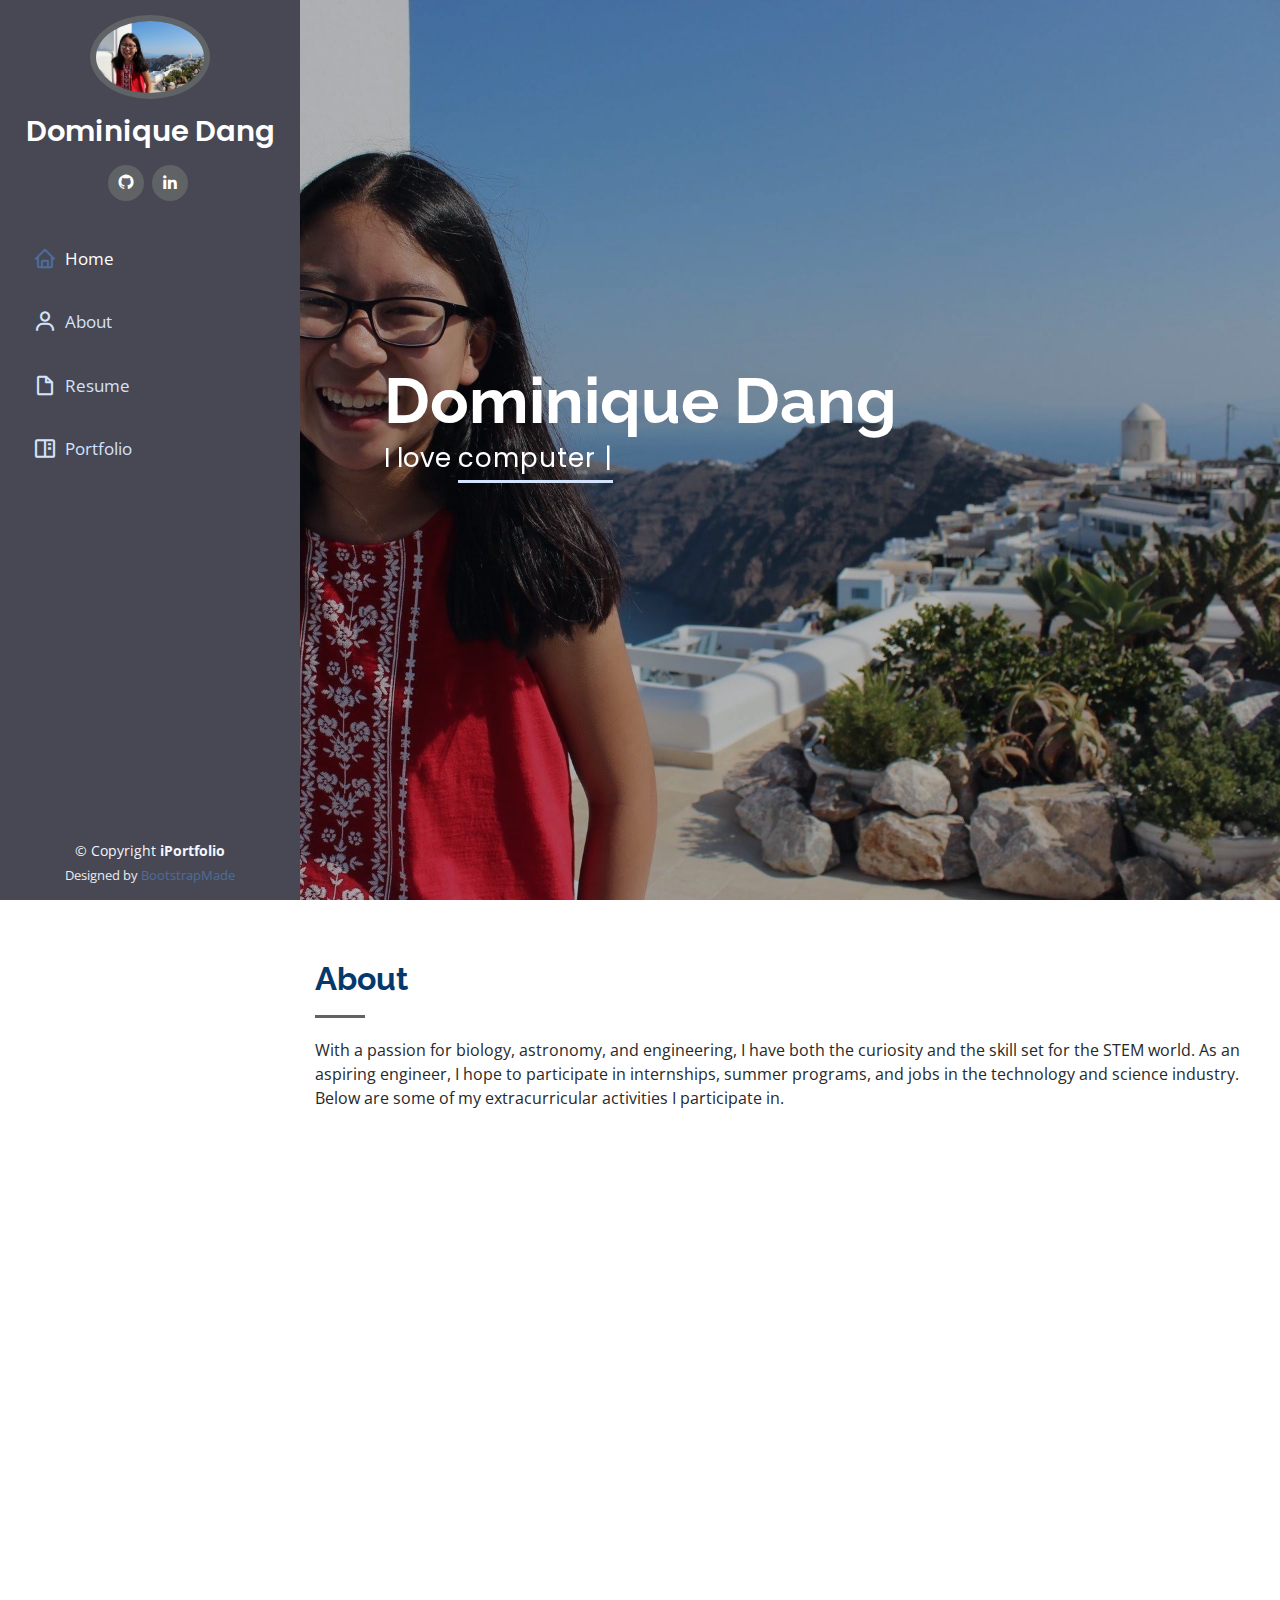
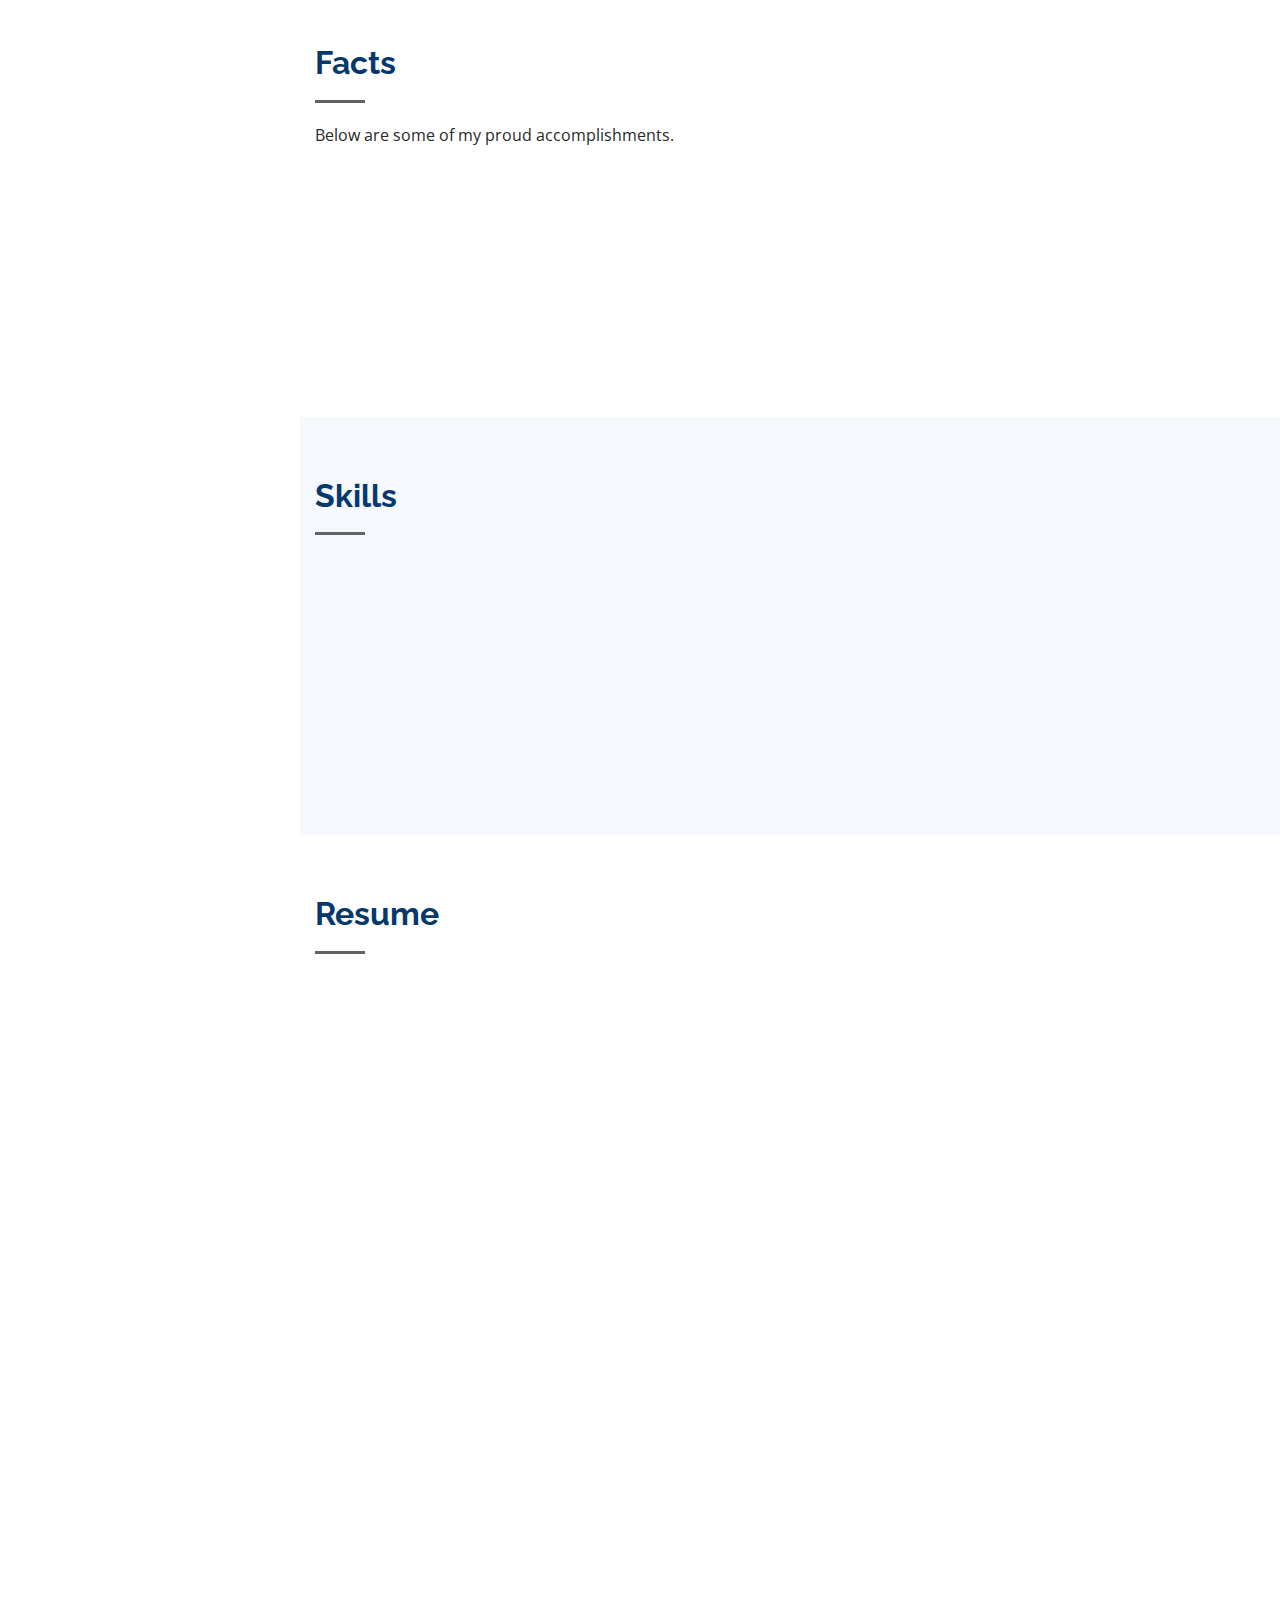
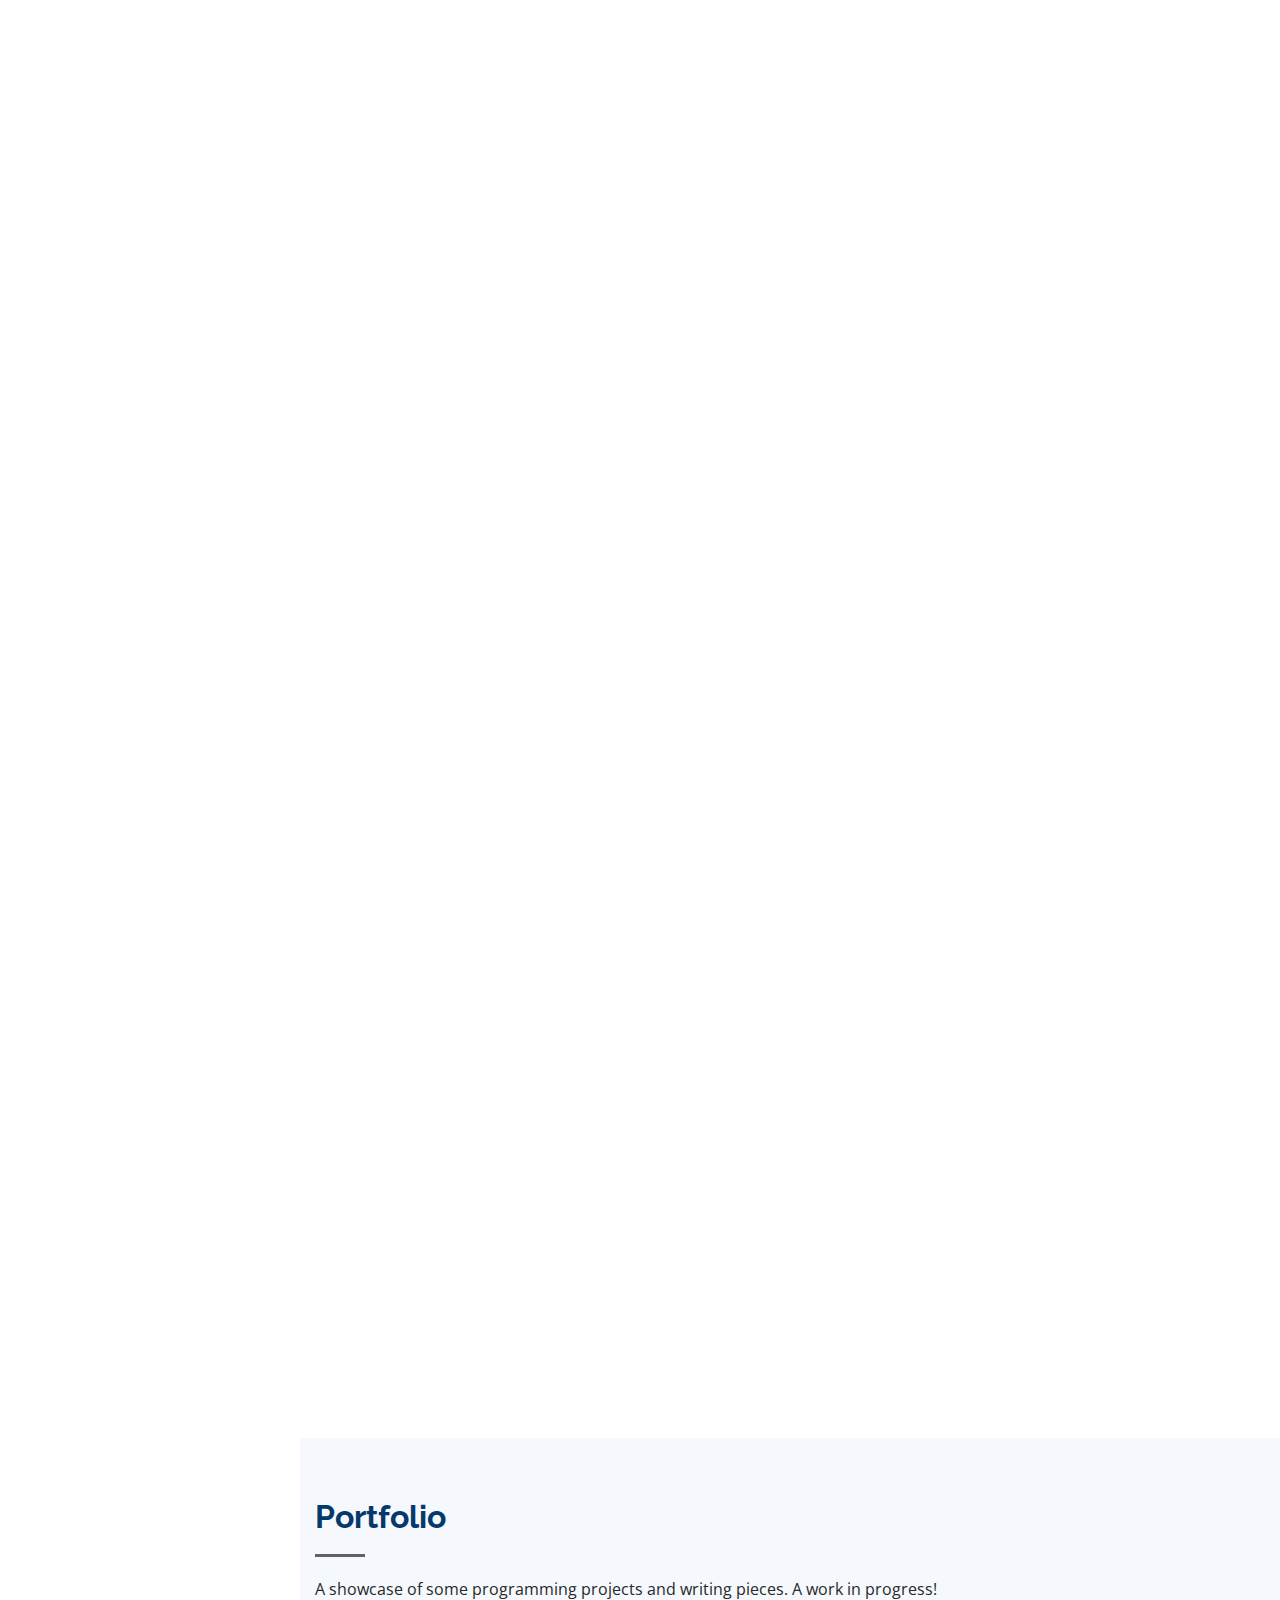
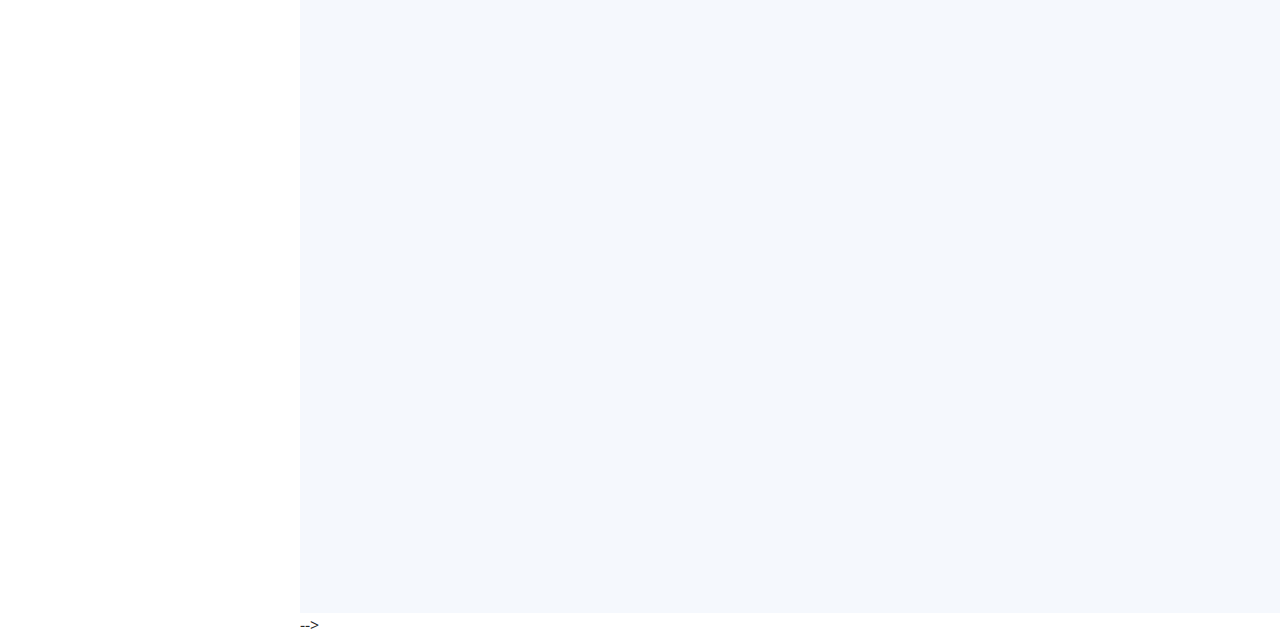
==== commit f51cc1ec: "added awards" ====
--- a/index.html
+++ b/index.html
@@ -329,6 +329,32 @@
                 </li>
               </ul>
             </div>
+
+            <h3 class="resume-title">Awards &amp; Achievements</h3>
+            <div class="resume-item">
+              <h4>Science, Engineering, Technology, Math</h4>
+              <ul>
+                <li> <b>Feb. 2020</b> 3rd Place North Quincy STEM Fair </li>
+              </ul>
+            </div>
+            <div class="resume-item">
+              <h4>Extracurricular Activities</h4>
+              <ul>
+                <li> <b>Feb 2021</b> Silver in Math &amp; Speech, Bronze in Music at Academic Decathalon 2021</li>
+              </ul>
+            </div>
+            <div class="resume-item">
+              <h4>Hummanities</h4>
+              <ul>
+                <li> <b>March 2021</b> Honorable Mention New York Times Annual Review Competition</li>
+                <li> <b>June 2020</b> 1st Quincy COVID-19 Writing Competition</li>
+                <li> <b>June 2020</b> 1st Place Will McDonough Sports Writing Competition</li>
+                <li> <b>May 2020</b> Silver, level 2 National Spanish Exam</li>
+              </ul>
+            </div>
+
+
+
           </div>
 
           <div class="col-lg-6" data-aos="fade-up" data-aos-delay="100">
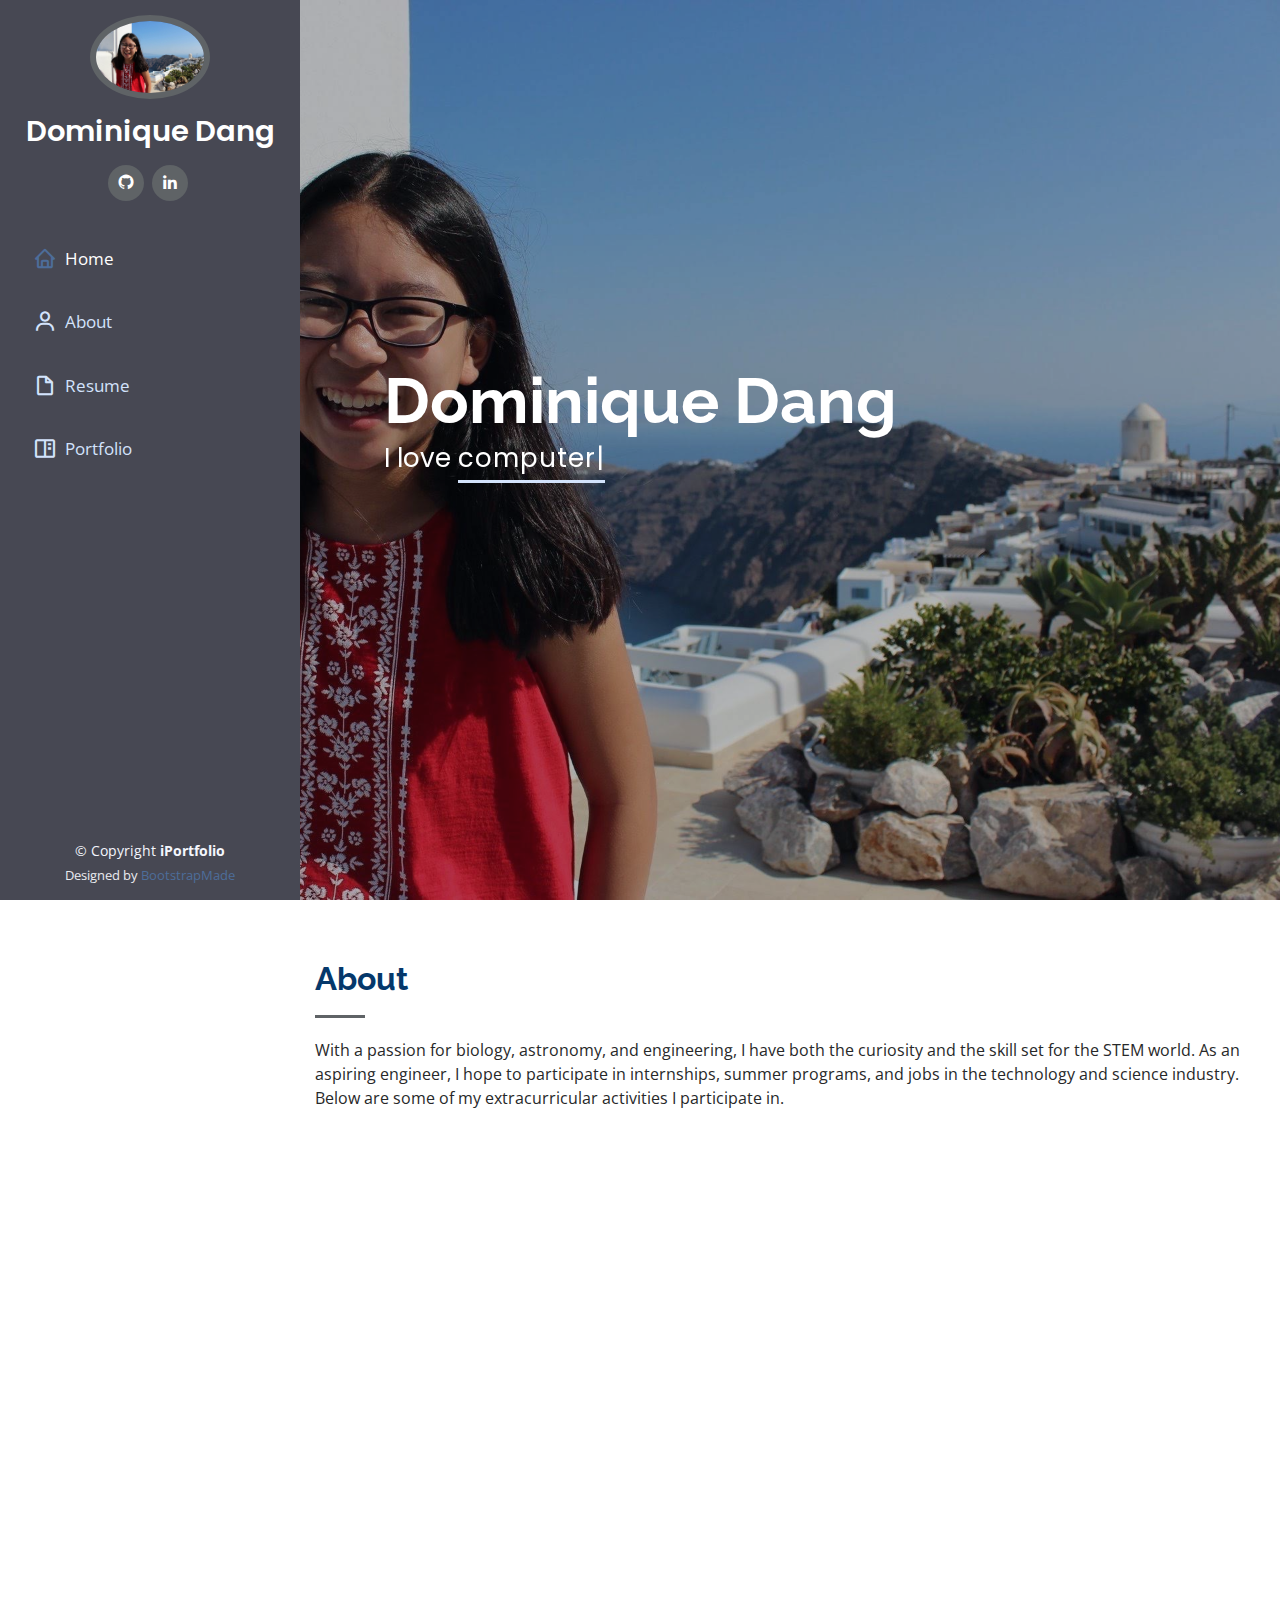
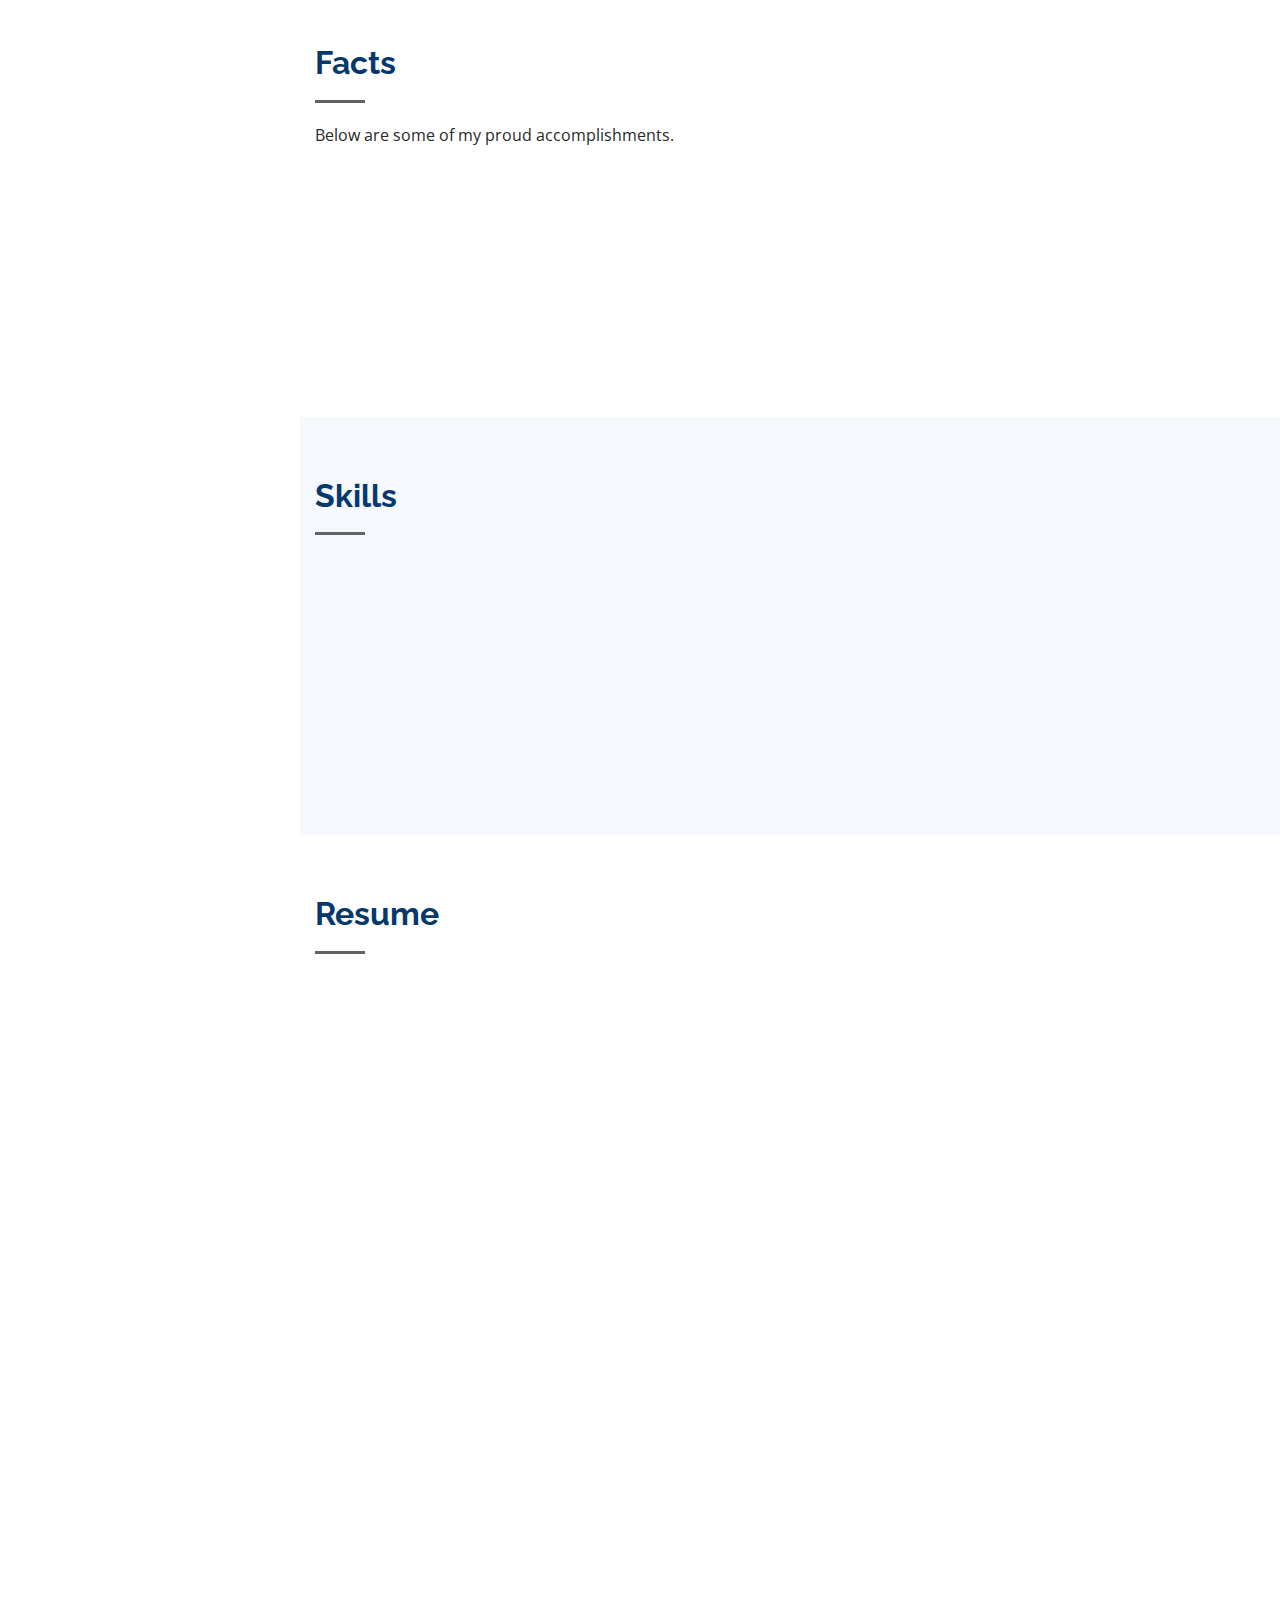
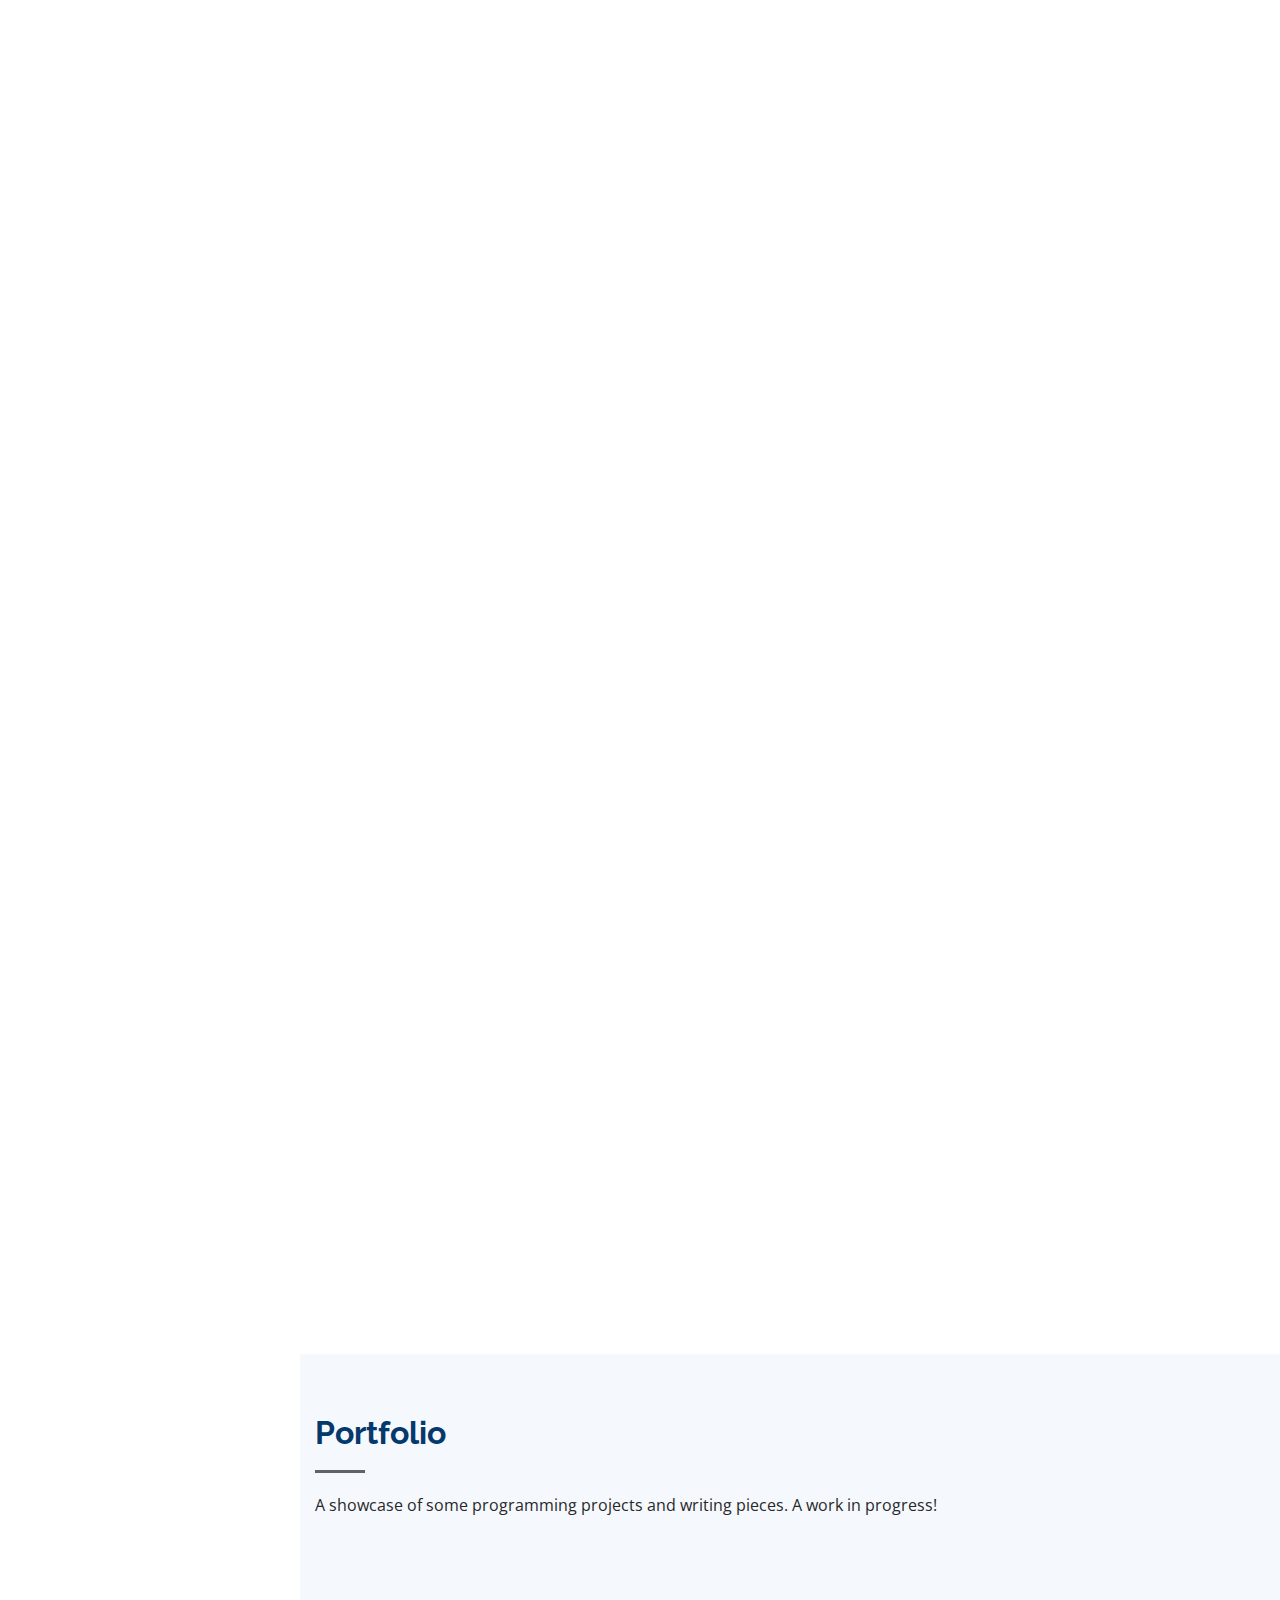
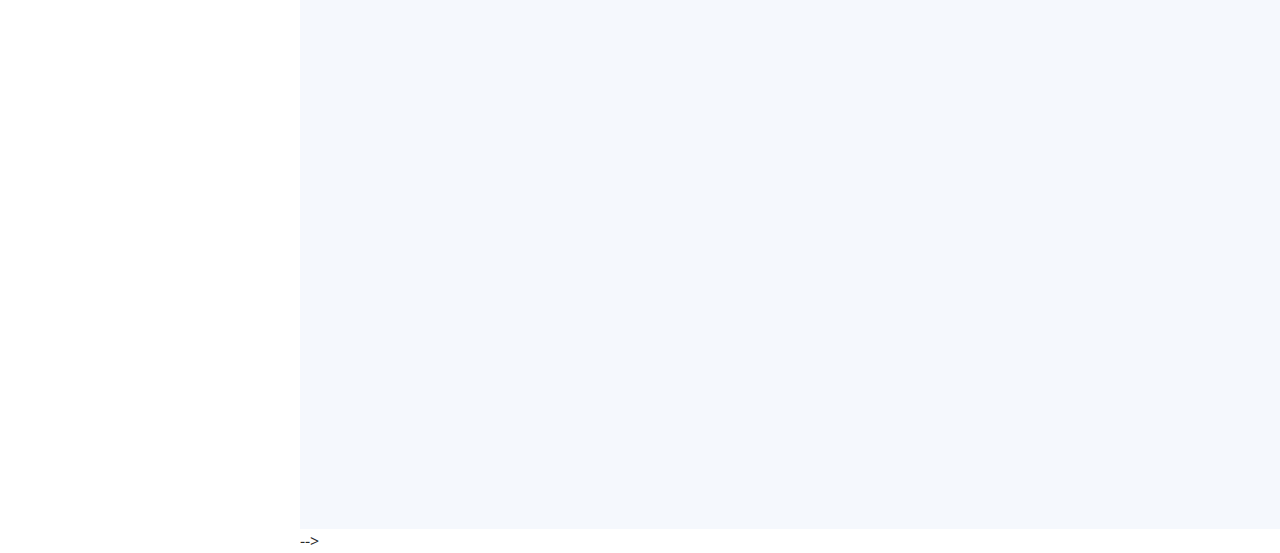
==== commit 1600d492: "Added awards" ====
--- a/index.html
+++ b/index.html
@@ -300,10 +300,10 @@
             <div class="resume-item">
               <h4>Other</h4>
               <h5>2016 - Present</h5>
-              <p><em>MIT Educational Studies Program:</em> attended classes such as Bayesian Pattern Discovery in
-                Biological Systems, The Secrets of Turing, and Why Humans Can't Live in Space (Yet) </p>
-              <p> <em>Coursera:</em> took courses like Internet History, Technology, &amp; Security; Python Programming;
-                and The Search for Extraterrestrial Life </p>
+              <p><em>MIT Educational Studies Program:</em> Bayesian Pattern Discovery in
+                Biological Systems, The Secrets of Turing, Why Humans Can't Live in Space (Yet), and more </p>
+              <p> <em>Coursera:</em> Internet History, Technology, &amp; Security; Python Programming;
+                The Search for Extraterrestrial Life, and more </p>
             </div>
 
 
@@ -312,10 +312,10 @@
               <h4>Tutoring</h4>
               <h5>Feb. 2019 - Present</h5>
               <ul>
-                <li> Tutor math at the Russian School of Mathematics where students from 1st to 7th grade ask for help
+                <li> Tutor math at the Russian School of Mathematics with students from 1st-7th grade
                   on their homework </li>
-                <li> Teach students the basics of arithmetic, algebra, and geometry in my own classroom</li>
-                <li> Have the ability to talk to parents and teachers one-on-one to help their child and receive
+                <li> Teach the basics of arithmetic, algebra, and geometry in my own classroom</li>
+                <li> Have the ability to talk to parents and teachers 1-on-1 to help their child and receive
                   feedback on my teaching</li>
               </ul>
             </div>
@@ -333,24 +333,22 @@
             <h3 class="resume-title">Awards &amp; Achievements</h3>
             <div class="resume-item">
               <h4>Science, Engineering, Technology, Math</h4>
-              <ul>
-                <li> <b>Feb. 2020</b> 3rd Place North Quincy STEM Fair </li>
-              </ul>
+              <b><i>May 2020</i> </b> Honorable Mention MA State STEM Fair <br>
+              <b><i>March 2020</i></b> 1st Place Region V MA STEM Fair<br>
+              <b><i>Feb. 2020</i></b> 3rd Place North Quincy STEM Fair<br>
             </div>
             <div class="resume-item">
               <h4>Extracurricular Activities</h4>
-              <ul>
-                <li> <b>Feb 2021</b> Silver in Math &amp; Speech, Bronze in Music at Academic Decathalon 2021</li>
-              </ul>
+              <b><i>March 2021</i></b> Top 17 Teams Qualified to High School Quiz Show<br>
+              <b><i>Feb. 2021</i></b> Silver in Math &amp; Speech, Bronze in Music at Academic Decathalon Regionals<br>
             </div>
             <div class="resume-item">
               <h4>Hummanities</h4>
-              <ul>
-                <li> <b>March 2021</b> Honorable Mention New York Times Annual Review Competition</li>
-                <li> <b>June 2020</b> 1st Quincy COVID-19 Writing Competition</li>
-                <li> <b>June 2020</b> 1st Place Will McDonough Sports Writing Competition</li>
-                <li> <b>May 2020</b> Silver, level 2 National Spanish Exam</li>
-              </ul>
+
+              <b><i>March 2021</i></b> Honorable Mention New York Times Annual Review Competition<br>
+              <b><i>June 2020</i></b> 1st Quincy COVID-19 Writing Competition<br>
+              <b><i>June 2020</i></b> 1st Place Will McDonough Sports Writing Competition<br>
+              <b><i>May 2020</i></b> Silver, level 2 National Spanish Exam<br>
             </div>
 
 
@@ -471,7 +469,8 @@
               <div class="portfolio-links">
                 <a href="assets/img/portfolio/portfolio-1.PNG" data-gall="portfolioGallery" class="venobox"
                   title="Deciding on Deicers Website"><i class="bx bx-plus"></i></a>
-                <a href="portfolio-deciding.html" title="More Details"><i class="bx bx-link"></i></a>
+                <a href="portfolio-deciding.html" target="_blank" rel="noopener noreferrer" title="More Details"><i
+                    class="bx bx-link"></i></a>
               </div>
             </div>
           </div>
@@ -482,7 +481,8 @@
               <div class="portfolio-links">
                 <a href="assets/img/portfolio/COVID-19.jpg" data-gall="portfolioGallery" class="venobox"
                   title="COVID-19 Writing Competition"><i class="bx bx-plus"></i></a>
-                <a href="portfolio-COVID.html" title="More Details"><i class="bx bx-link"></i></a>
+                <a href="portfolio-COVID.html" target="_blank" rel="noopener noreferrer" title="More Details"><i
+                    class="bx bx-link"></i></a>
               </div>
             </div>
           </div>
@@ -493,7 +493,8 @@
               <div class="portfolio-links">
                 <a href="assets/img/portfolio/portfolio-3.jpg" data-gall="portfolioGallery" class="venobox"
                   title="The Ripple Blog"><i class="bx bx-plus"></i></a>
-                <a href="portfolio-Ripple.html" title="More Details"><i class="bx bx-link"></i></a>
+                <a href="portfolio-Ripple.html" title="More Details" target="_blank" rel="noopener noreferrer"><i
+                    class="bx bx-link"></i></a>
               </div>
             </div>
           </div>
@@ -504,7 +505,8 @@
               <div class="portfolio-links">
                 <a href="assets/img/portfolio/portfolio-6.jpg" data-gall="portfolioGallery" class="venobox"
                   title="Artemis Arduino Project"><i class="bx bx-plus"></i></a>
-                <a href="portfolio-artemis.html" title="More Details"><i class="bx bx-link"></i></a>
+                <a href="portfolio-artemis.html" title="More Details" target="_blank" rel="noopener noreferrer"><i
+                    class="bx bx-link"></i></a>
               </div>
             </div>
           </div>
@@ -516,7 +518,8 @@
               <div class="portfolio-links">
                 <a href="assets/img/portfolio/portfolio-5.jpg" data-gall="portfolioGallery" class="venobox"
                   title="NewtonHACKS"><i class="bx bx-plus"></i></a>
-                <a href="portfolio-enigma.html" title="More Details"><i class="bx bx-link"></i></a>
+                <a href="portfolio-enigma.html" title="More Details" target="_blank" rel="noopener noreferrer"><i
+                    class="bx bx-link"></i></a>
               </div>
             </div>
           </div>
@@ -527,7 +530,8 @@
               <div class="portfolio-links">
                 <a href="assets/img/portfolio/band.JPG" data-gall="portfolioGallery" class="venobox"
                   title="Will Mcdonough Writing Contest"><i class="bx bx-plus"></i></a>
-                <a href="portfolio-WritingComp.html" title="More Details"><i class="bx bx-link"></i></a>
+                <a href="portfolio-WritingComp.html" title="More Details" target="_blank" rel="noopener noreferrer"><i
+                    class="bx bx-link"></i></a>
               </div>
             </div>
           </div>
--- a/assets/css/style.css
+++ b/assets/css/style.css
@@ -467,7 +467,7 @@
 .resume .resume-item h5 {
   font-size: 16px;
   background: #d3e3fc;
-  padding: 5px 15px;
+  padding: 5px 10px;
   display: inline-block;
   font-weight: 600;
   margin-bottom: 10px;
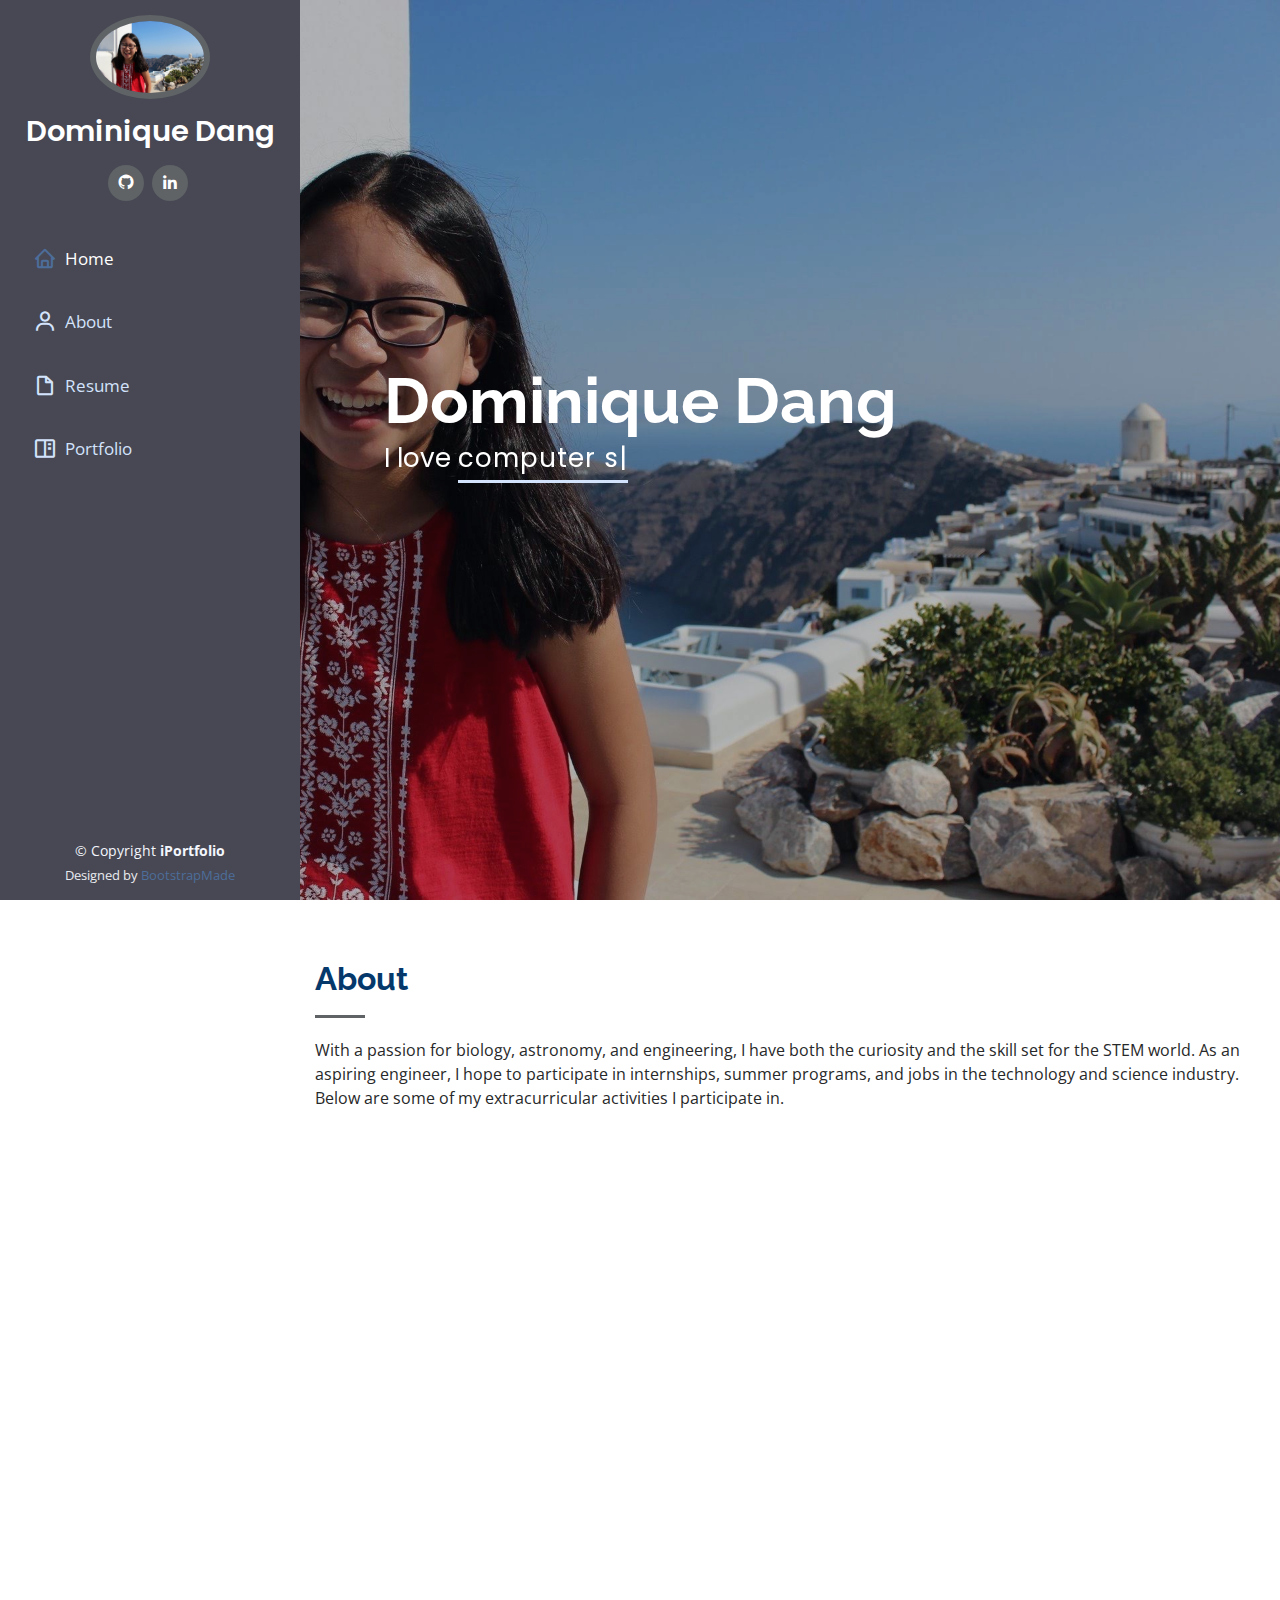
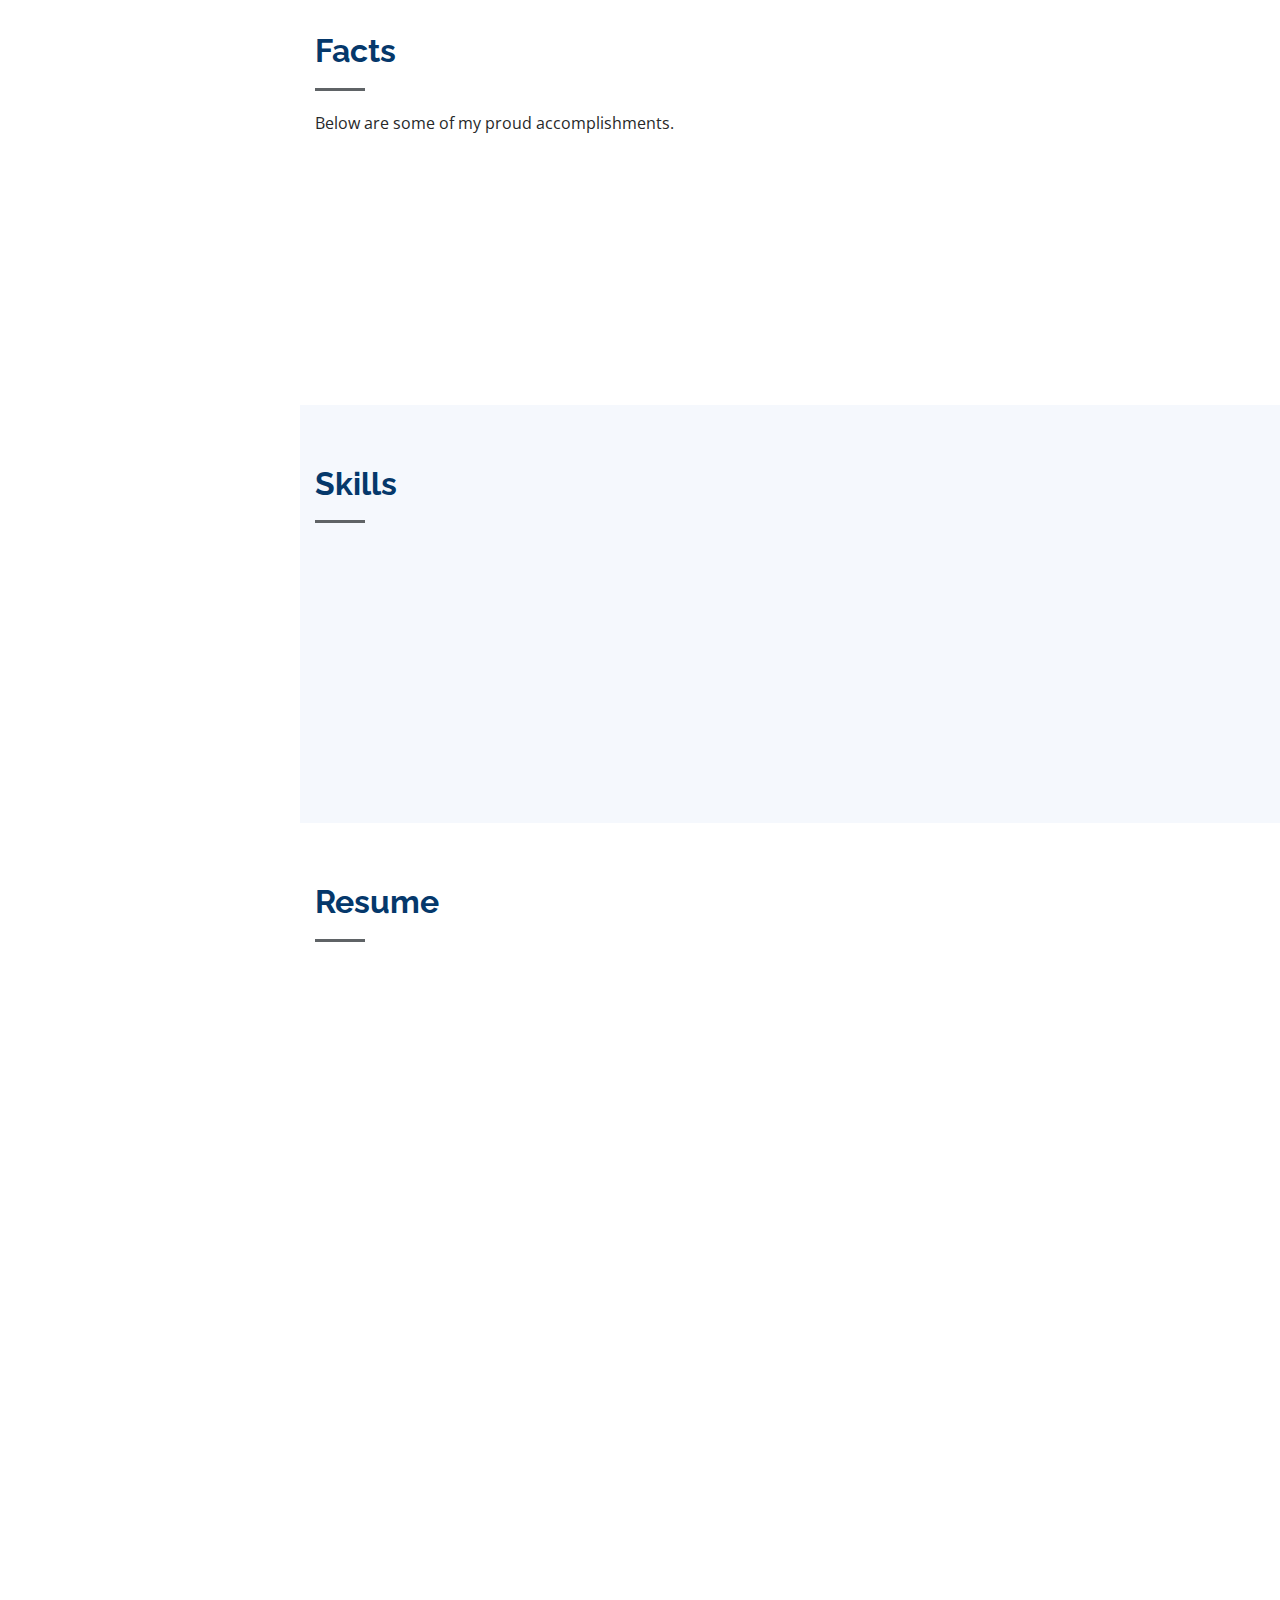
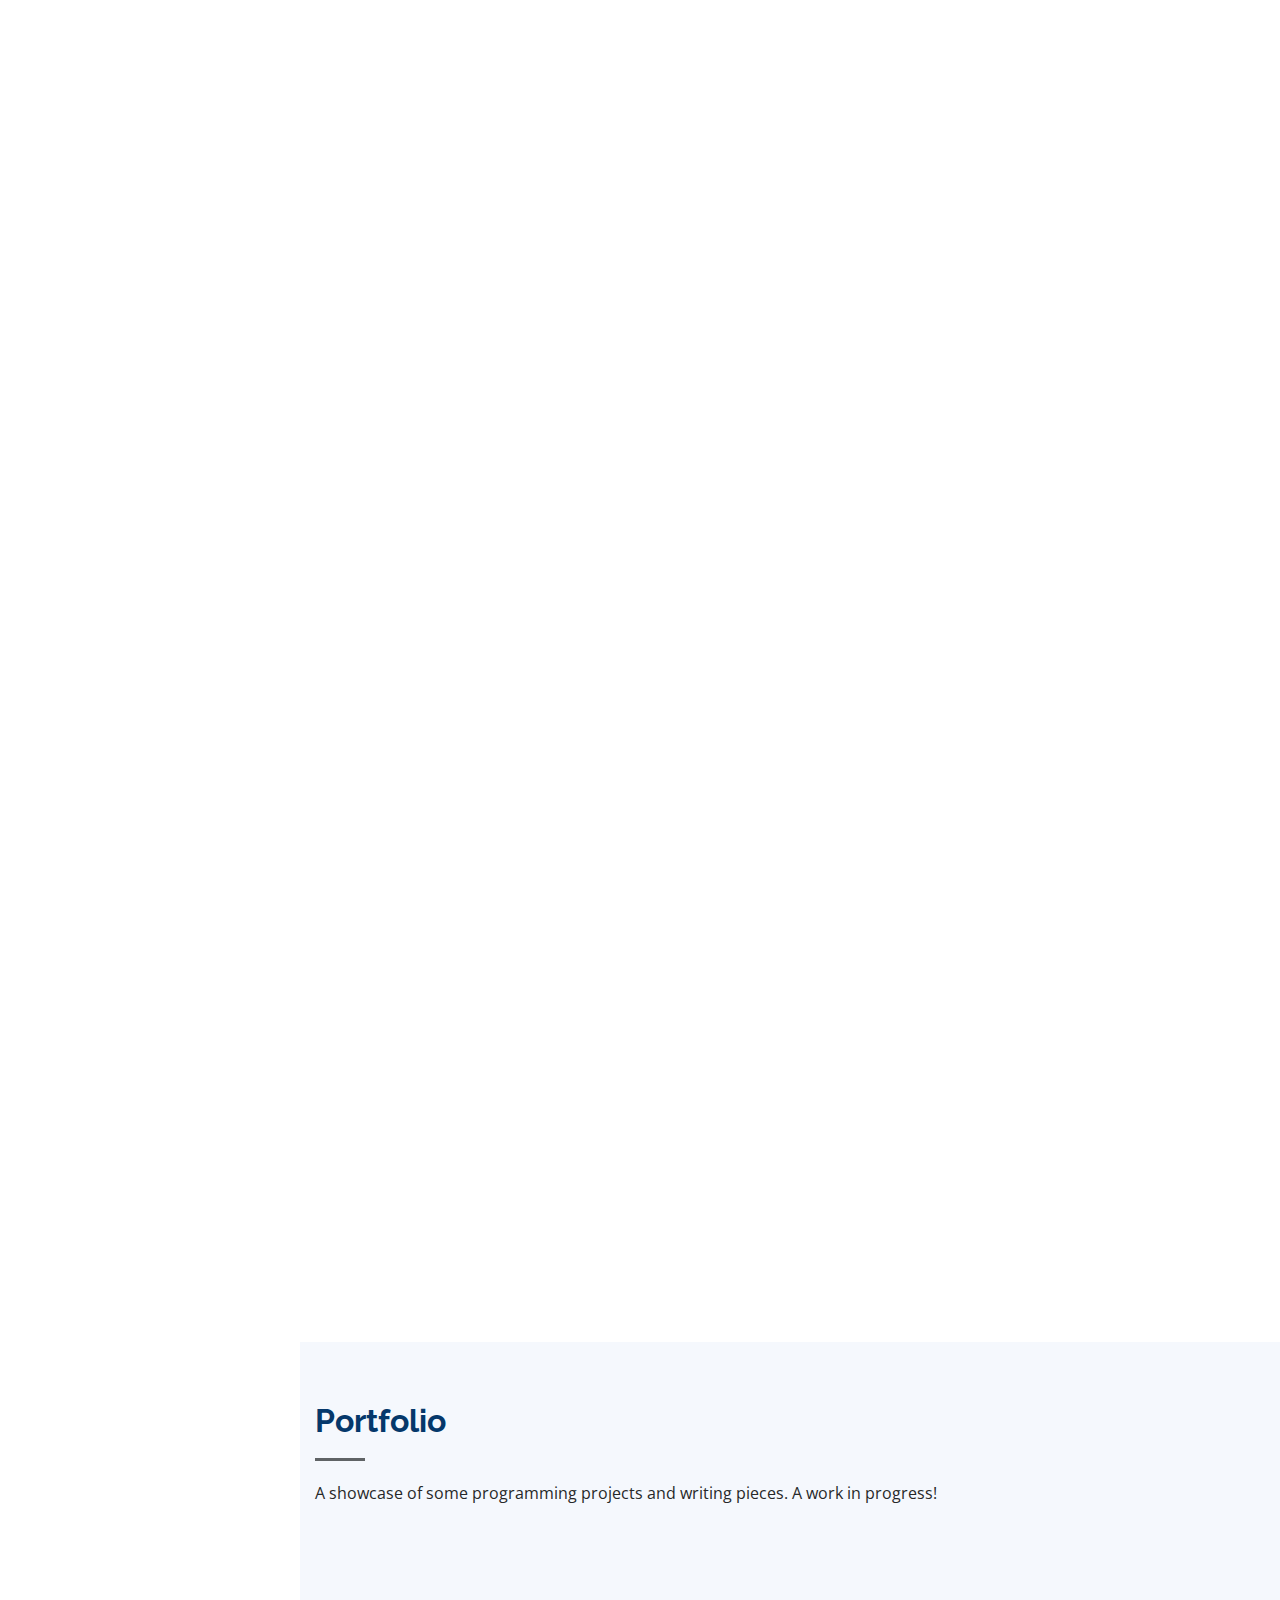
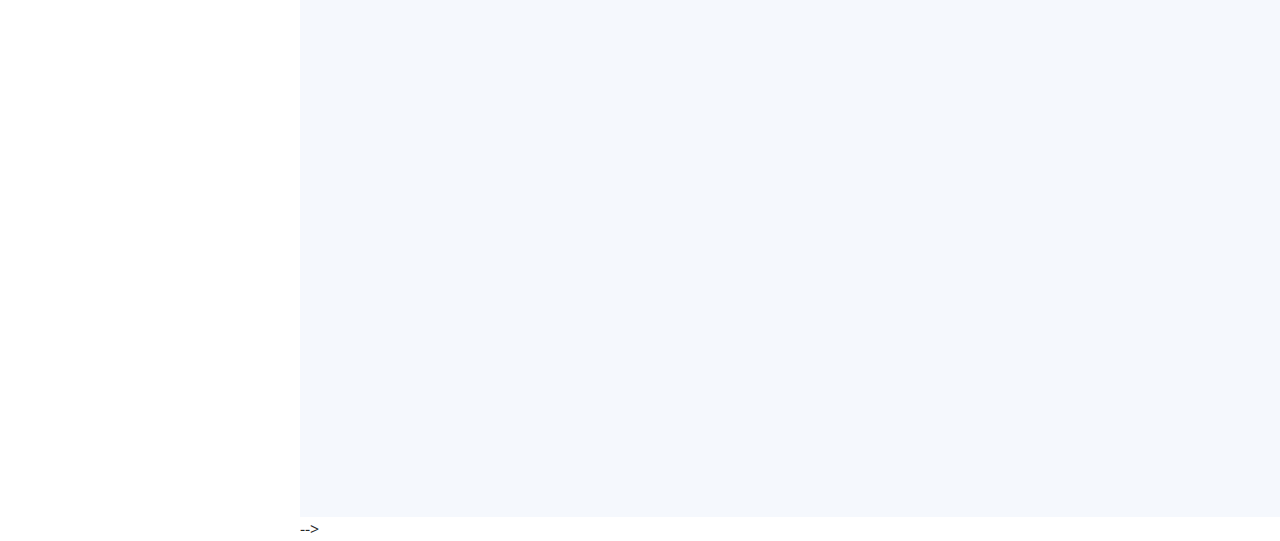
==== commit 2cad921a: "Fixed italics" ====
--- a/index.html
+++ b/index.html
@@ -105,7 +105,7 @@
                 <ul>
                   <li><i class="icofont-rounded-right"></i> <strong>Quizbowl Team:</strong> Our team, one of over 50 MA
                     schools, qualified to the
-                    televised PBS show: <i>High School Quiz Show</i>, a fast-pace trivia competition. Our next goal: win
+                    televised PBS show: High School Quiz Show, a fast-pace trivia competition. Our next goal: win
                     the show and take home the trophy!</li>
                   <li><i class="icofont-rounded-right"></i> <strong>Academic Decathlon:</strong> Focusing on a broad
                     topic every year, I get to immerse myself in ten different subjects.</li>
@@ -598,4 +598,4 @@
 
 </body>
 
-</html>+</html>
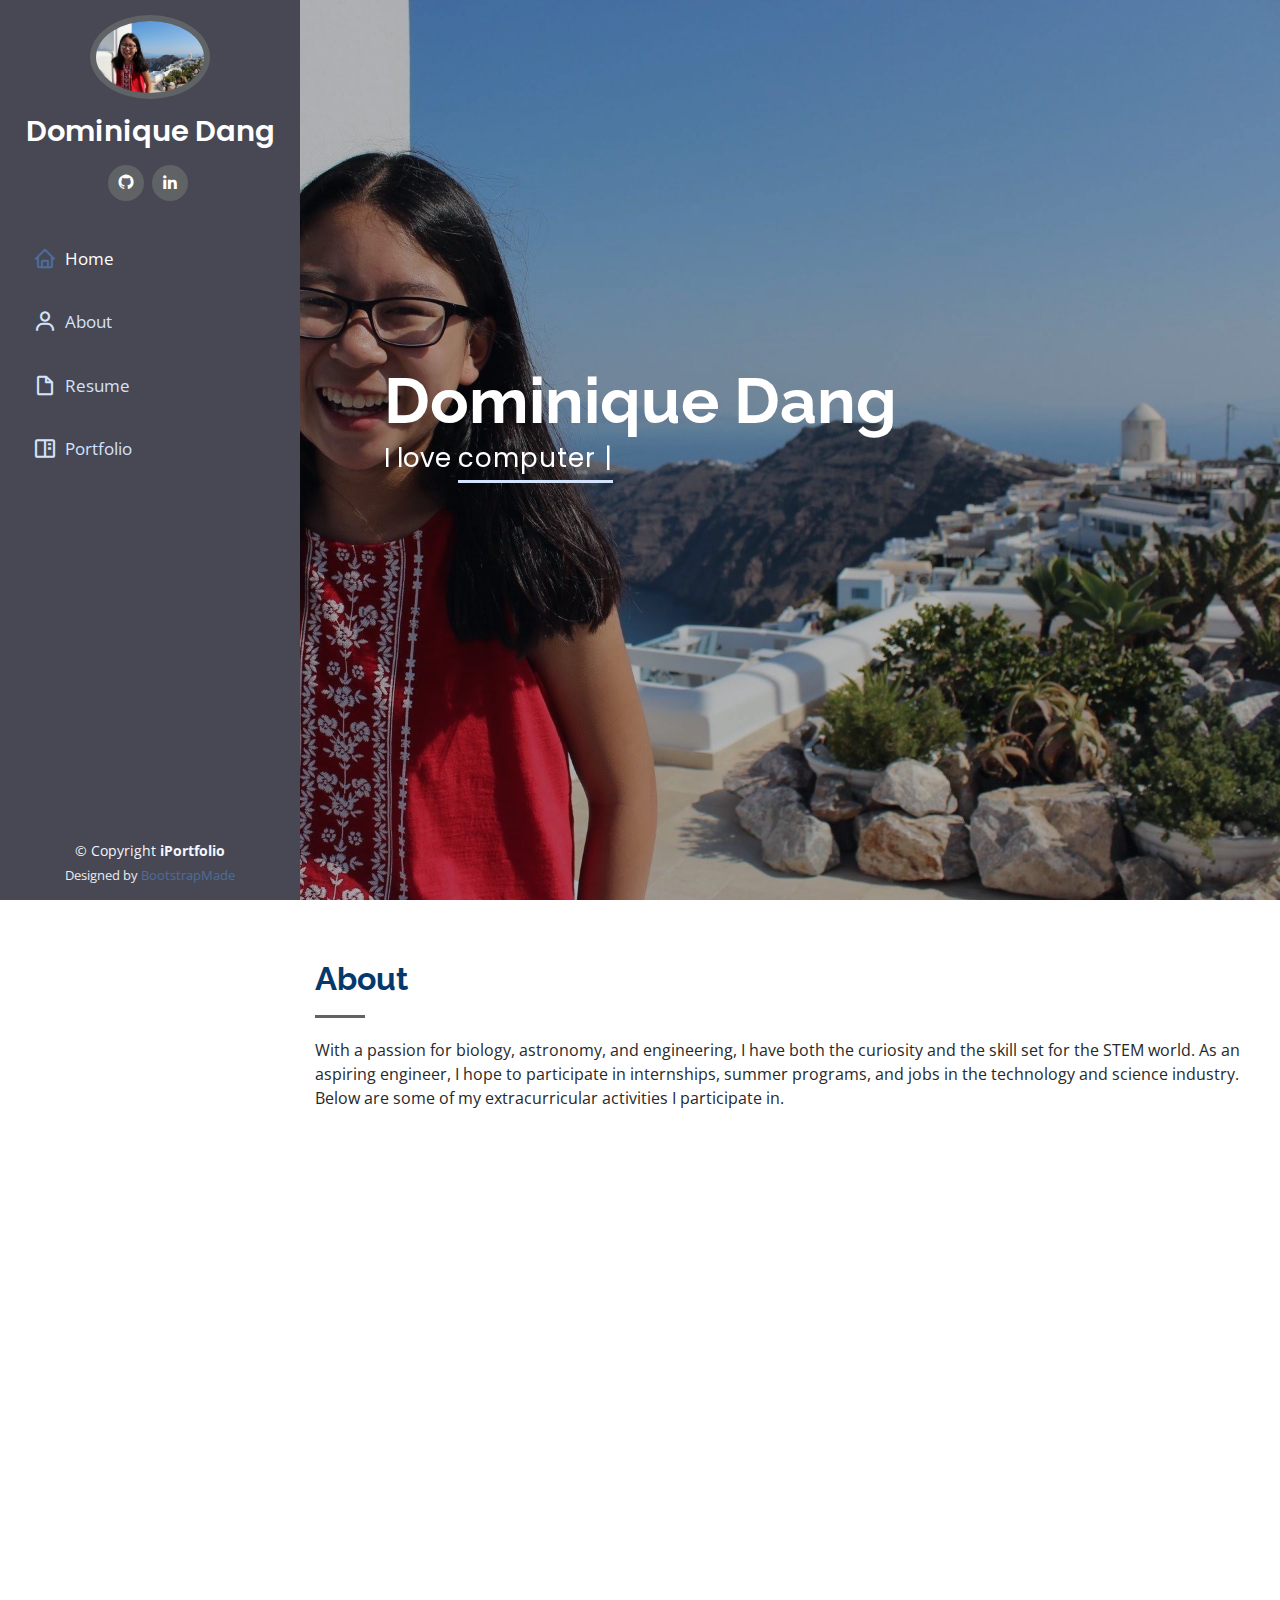
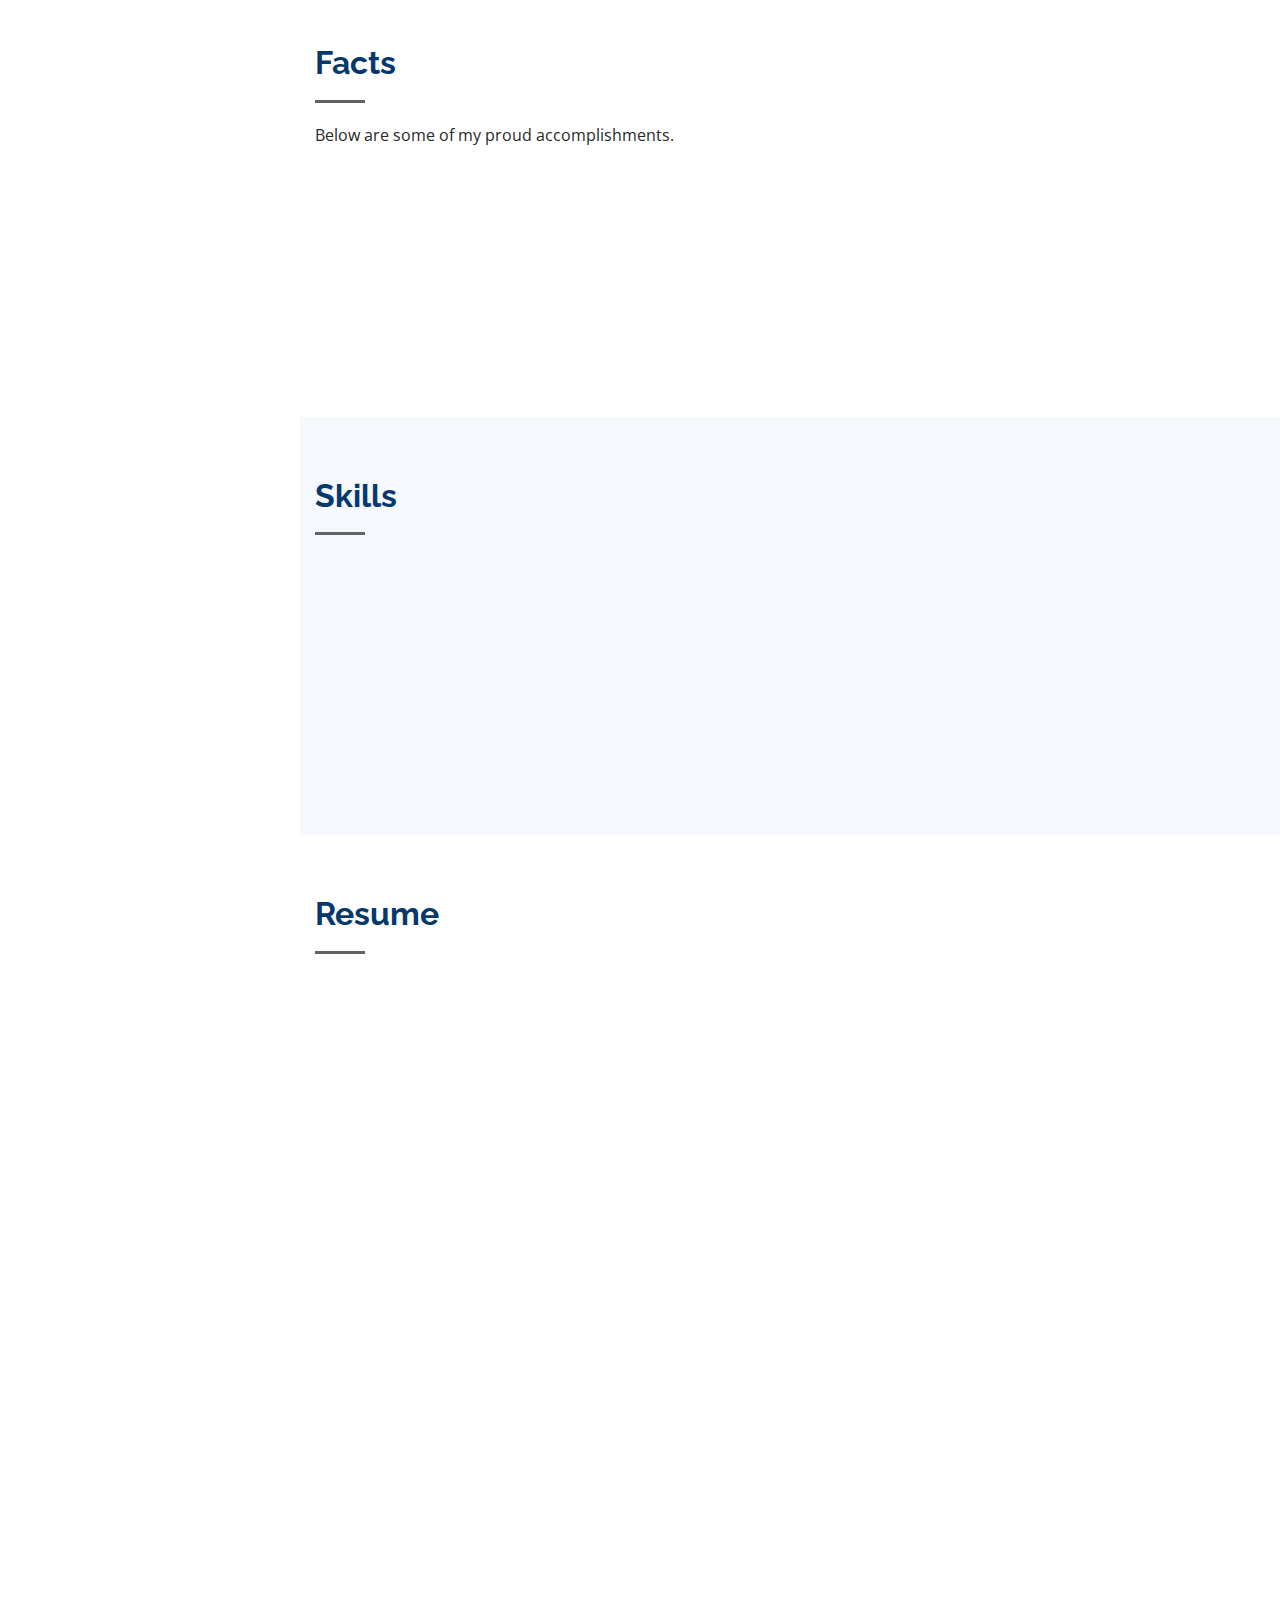
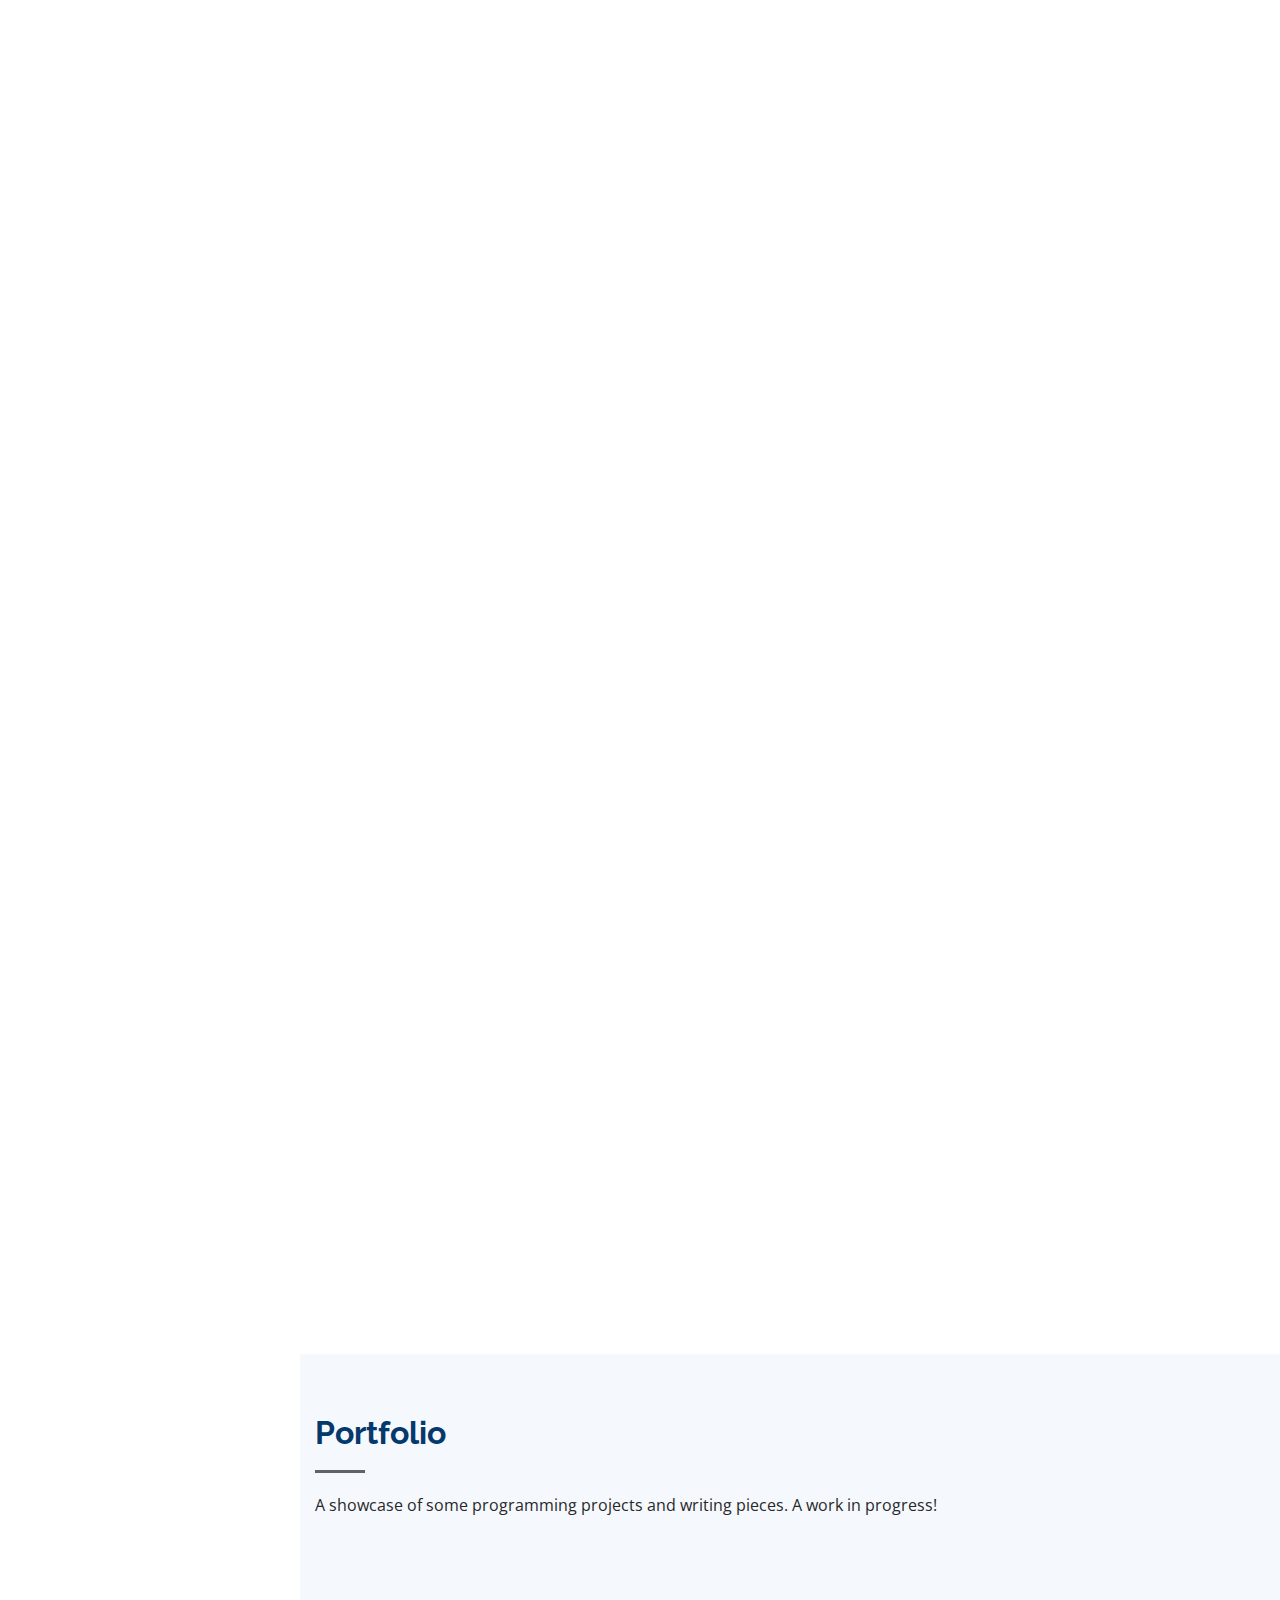
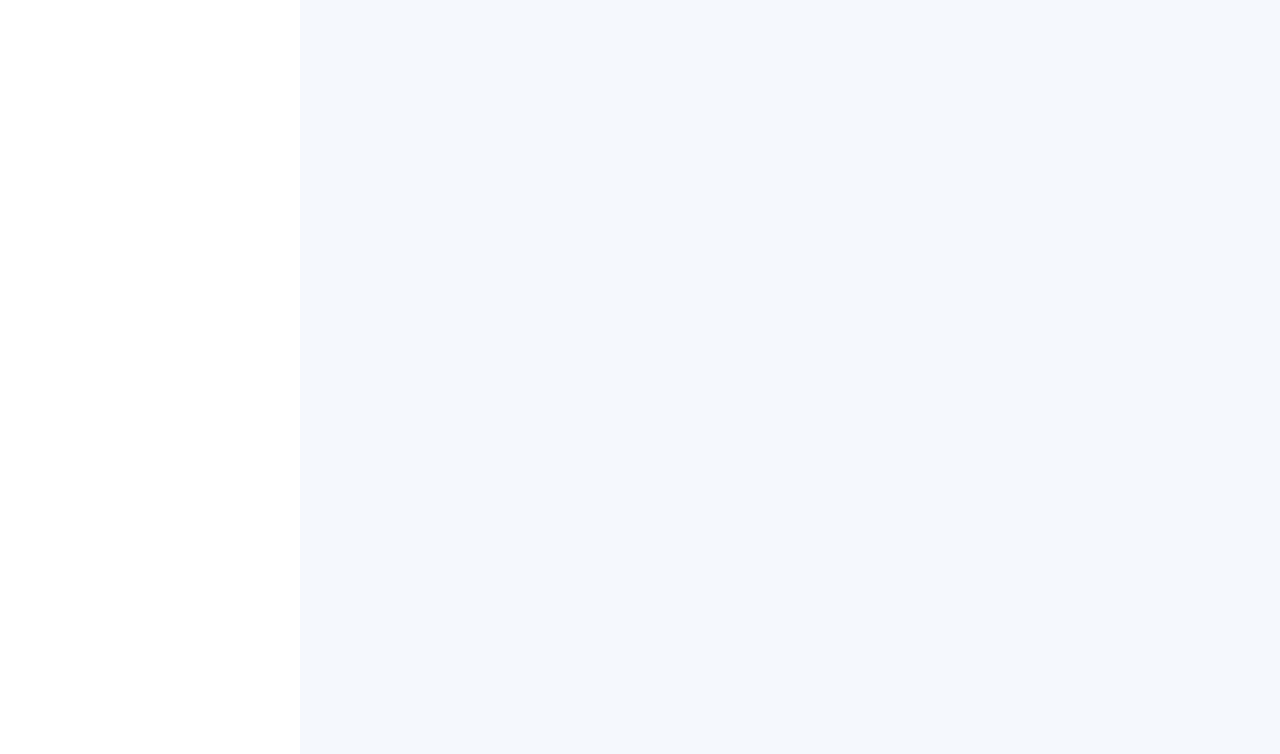
==== commit 88971e92: "Changed formats for projects" ====
--- a/index.html
+++ b/index.html
@@ -105,7 +105,7 @@
                 <ul>
                   <li><i class="icofont-rounded-right"></i> <strong>Quizbowl Team:</strong> Our team, one of over 50 MA
                     schools, qualified to the
-                    televised PBS show: High School Quiz Show, a fast-pace trivia competition. Our next goal: win
+                    televised PBS show: <i>High School Quiz Show</i>, a fast-pace trivia competition. Our next goal: win
                     the show and take home the trophy!</li>
                   <li><i class="icofont-rounded-right"></i> <strong>Academic Decathlon:</strong> Focusing on a broad
                     topic every year, I get to immerse myself in ten different subjects.</li>
@@ -345,9 +345,16 @@
             <div class="resume-item">
               <h4>Hummanities</h4>
 
-              <b><i>March 2021</i></b> Honorable Mention New York Times Annual Review Competition<br>
-              <b><i>June 2020</i></b> 1st Quincy COVID-19 Writing Competition<br>
-              <b><i>June 2020</i></b> 1st Place Will McDonough Sports Writing Competition<br>
+              <b><i>March 2021</i></b> Honorable Mention <a
+                href="https://www.nytimes.com/2021/03/24/learning/the-winners-of-our-sixth-annual-review-contest.html"
+                target="_blank" rel="noopener noreferrer">New York Times Annual Review Competition</a> <br>
+              <b><i>June 2020</i></b> 1st Place <a
+                href="https://secureservercdn.net/45.40.148.117/3jl.f6f.myftpupload.com/wp-content/uploads/2020/06/2020_0612_COVID-19-Writing-Competition.pdf"
+                target="_blank" rel="noopener noreferrer">Quincy COVID-19 Writing Competition</a> <br>
+              <b><i>June 2020</i></b> 1st Place <a
+                href="https://www.bostonglobe.com/2020/03/24/sports/2020-will-mcdonough-writing-contest-winners-announced/"
+                target="_blank" rel="noopener noreferrer">Will
+                McDonough Sports Writing Competition</a><br>
               <b><i>May 2020</i></b> Silver, level 2 National Spanish Exam<br>
             </div>
 
@@ -481,7 +488,19 @@
               <div class="portfolio-links">
                 <a href="assets/img/portfolio/COVID-19.jpg" data-gall="portfolioGallery" class="venobox"
                   title="COVID-19 Writing Competition"><i class="bx bx-plus"></i></a>
-                <a href="portfolio-COVID.html" target="_blank" rel="noopener noreferrer" title="More Details"><i
+                <a href="portfolio-covid2019.html" target="_blank" rel="noopener noreferrer" title="More Details"><i
+                    class="bx bx-link"></i></a>
+              </div>
+            </div>
+          </div>
+
+          <div class="col-lg-4 col-md-6 portfolio-item filter-programing">
+            <div class="portfolio-wrap">
+              <img src="assets/img/portfolio/planets.PNG" class="img-fluid" alt="">
+              <div class="portfolio-links">
+                <a href="assets/img/portfolio/planets.png" data-gall="portfolioGallery" class="venobox"
+                  title="Planets"><i class="bx bx-plus"></i></a>
+                <a href="portfolio-blueprint.html" target="_blank" rel="noopener noreferrer" title="More Details"><i
                     class="bx bx-link"></i></a>
               </div>
             </div>
@@ -505,12 +524,11 @@
               <div class="portfolio-links">
                 <a href="assets/img/portfolio/portfolio-6.jpg" data-gall="portfolioGallery" class="venobox"
                   title="Artemis Arduino Project"><i class="bx bx-plus"></i></a>
-                <a href="portfolio-artemis.html" title="More Details" target="_blank" rel="noopener noreferrer"><i
-                    class="bx bx-link"></i></a>
-              </div>
-            </div>
-          </div>
-
+                <a href="portfolio-artemis-project.html" title="More Details" target="_blank" rel="noopener noreferrer"><i
+                    class="bx bx-link"></i></a>
+              </div>
+            </div>
+          </div>
 
           <div class="col-lg-4 col-md-6 portfolio-item filter-programing">
             <div class="portfolio-wrap">
@@ -518,7 +536,7 @@
               <div class="portfolio-links">
                 <a href="assets/img/portfolio/portfolio-5.jpg" data-gall="portfolioGallery" class="venobox"
                   title="NewtonHACKS"><i class="bx bx-plus"></i></a>
-                <a href="portfolio-enigma.html" title="More Details" target="_blank" rel="noopener noreferrer"><i
+                <a href="portfolio-newton.html" title="More Details" target="_blank" rel="noopener noreferrer"><i
                     class="bx bx-link"></i></a>
               </div>
             </div>
@@ -536,33 +554,11 @@
             </div>
           </div>
 
-          <!--   
-            <div class="col-lg-4 col-md-6 portfolio-item filter-writing">
-            <div class="portfolio-wrap">
-              <img src="assets/img/portfolio/sidewalk.jpg" class="img-fluid" alt="">
-              <div class="portfolio-links">
-                <a href="assets/img/portfolio/sidewalk.jpg" data-gall="portfolioGallery" class="venobox" title="Poetry Competition"><i class="bx bx-plus"></i></a>
-                <a href="portfolio-Poem.html" title="More Details"><i class="bx bx-link"></i></a>
-              </div>
-            </div>
-          </div> -->
-
-        </div>
-
+        </div>
       </div>
     </section><!-- End Portfolio Section -->
 
 
-    <!-- ======= Contact Section ======= -->
-    <!--<section id="contact" class="contact">
-      <div class="container">
-
-        <div class="section-title">
-          <h2>Contact</h2>
-          <p>If you would like to get in touch, please contact North Quincy High School with any questions and ask for Dominique Dang.</p>
-        </div>
-        </div>
-    </section><!-- End Contact Section -->-->
 
   </main><!-- End #main -->
 
@@ -598,4 +594,4 @@
 
 </body>
 
-</html>
+</html>--- a/assets/css/style.css
+++ b/assets/css/style.css
@@ -316,6 +316,15 @@
   margin-bottom: 0;
 }
 
+a:hover {
+  color: #05386b;
+  text-decoration: underline;
+}
+
+a:active {
+  color: rgba(5, 13, 24, 0.3);
+}
+
 /*--------------------------------------------------------------
 # About
 --------------------------------------------------------------*/
@@ -507,6 +516,12 @@
   font-family: "Poppins", sans-serif;
   color: #050d18;
   margin-bottom: 10px;
+}
+
+.resume .social-links a:hover {
+  background: #4d6d9a;
+  color: #fff;
+  text-decoration: none;
 }
 
 
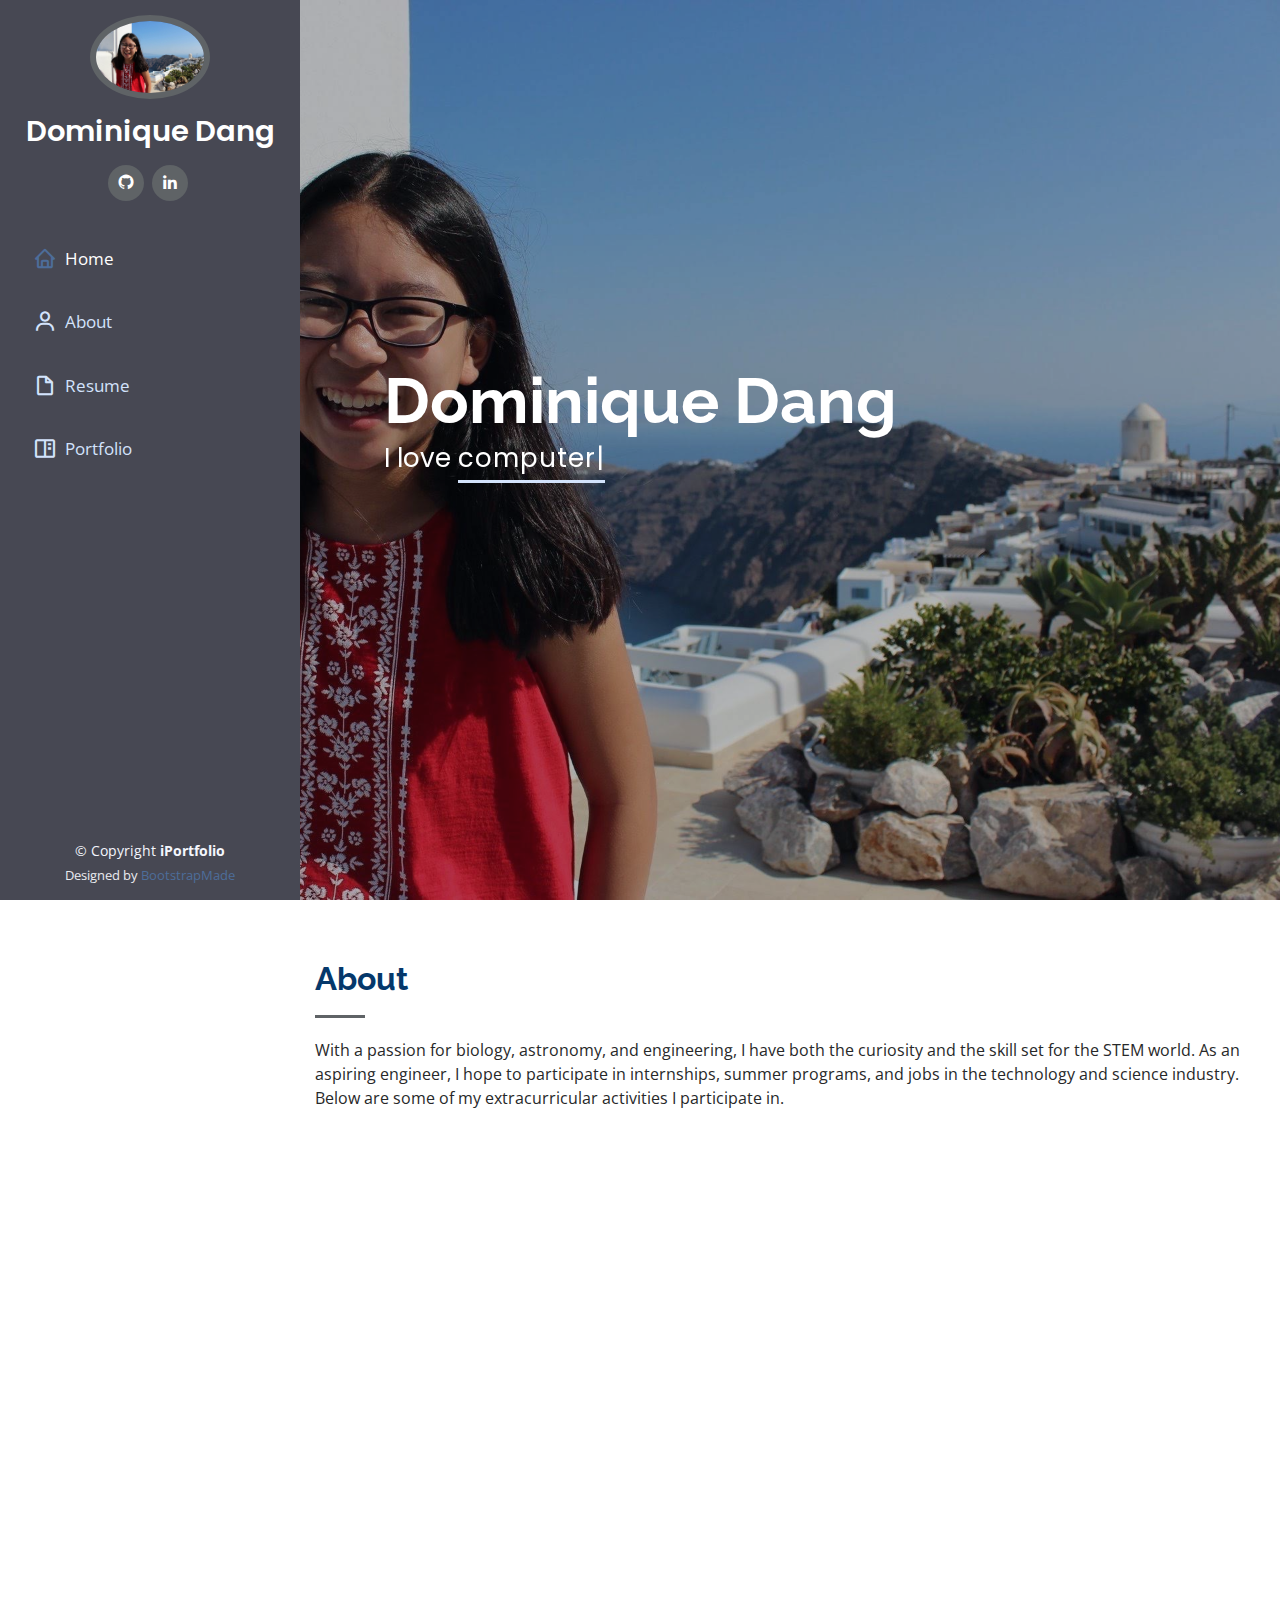
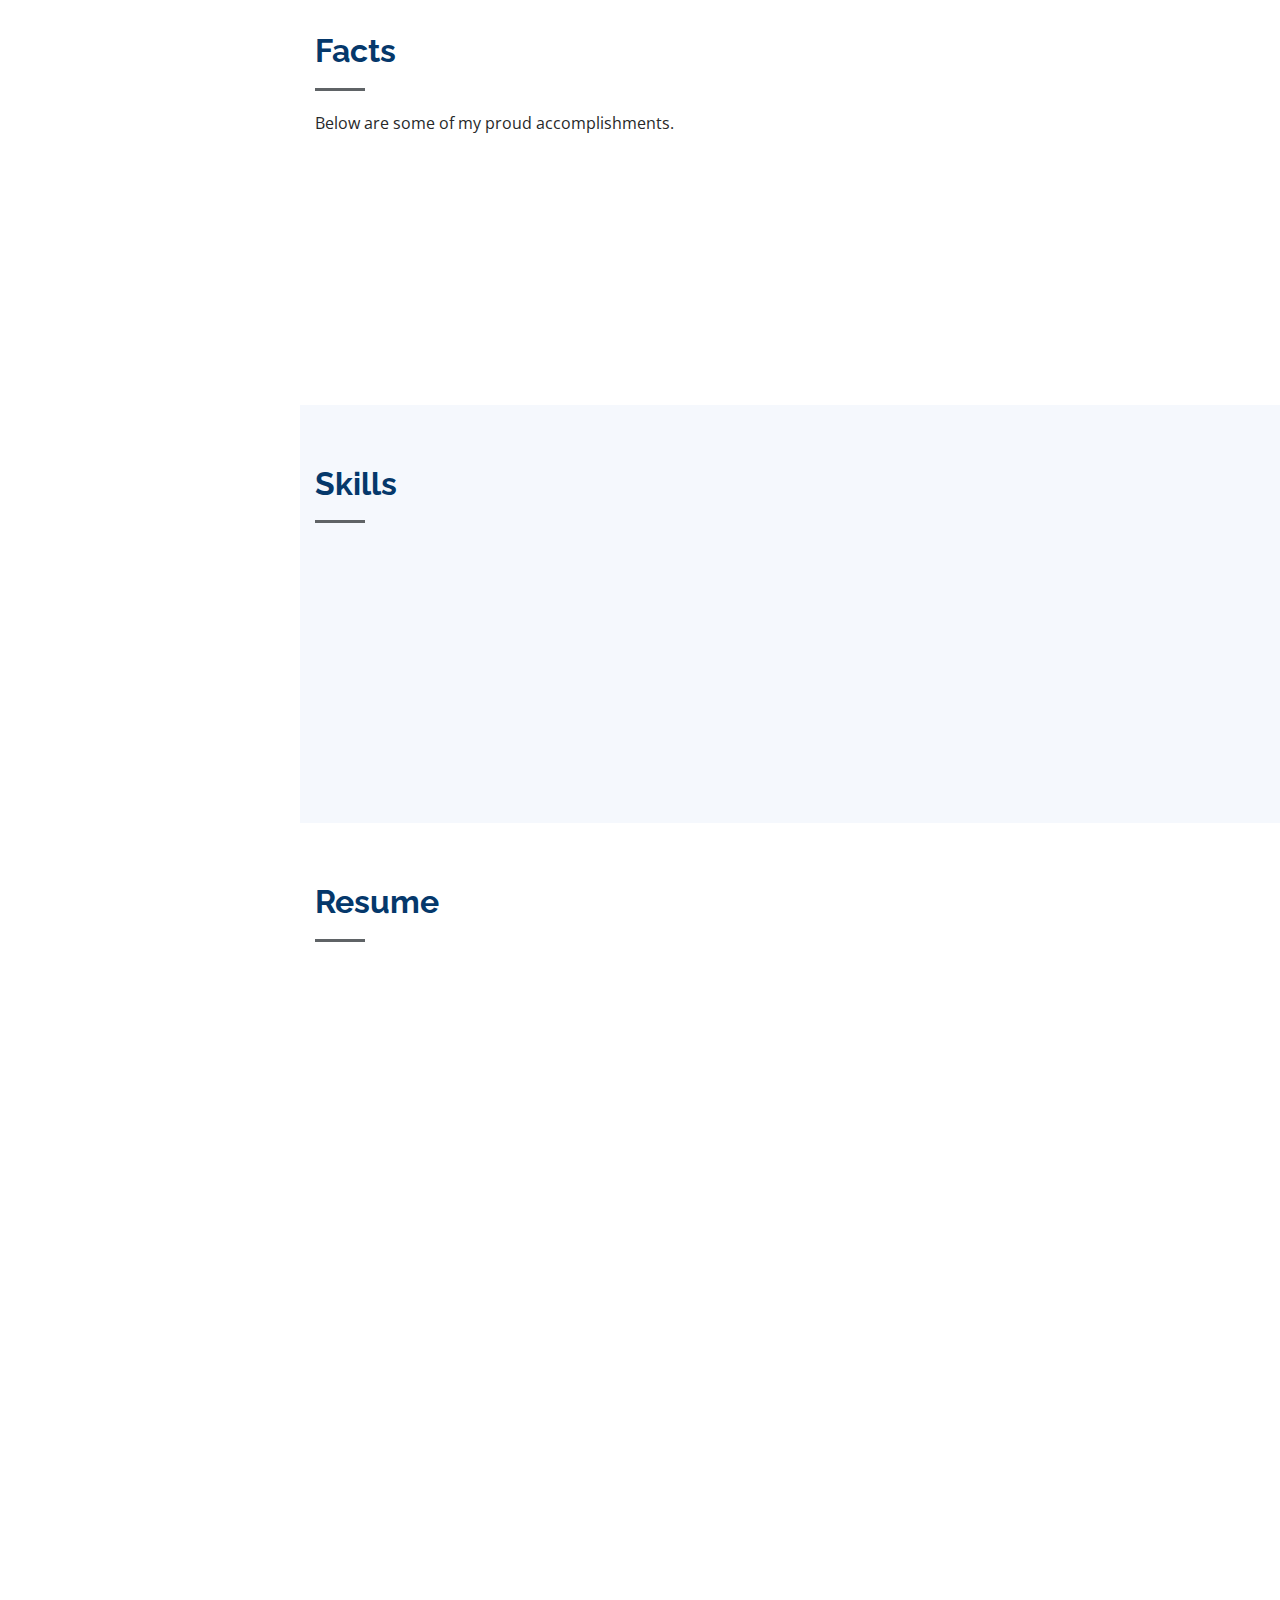
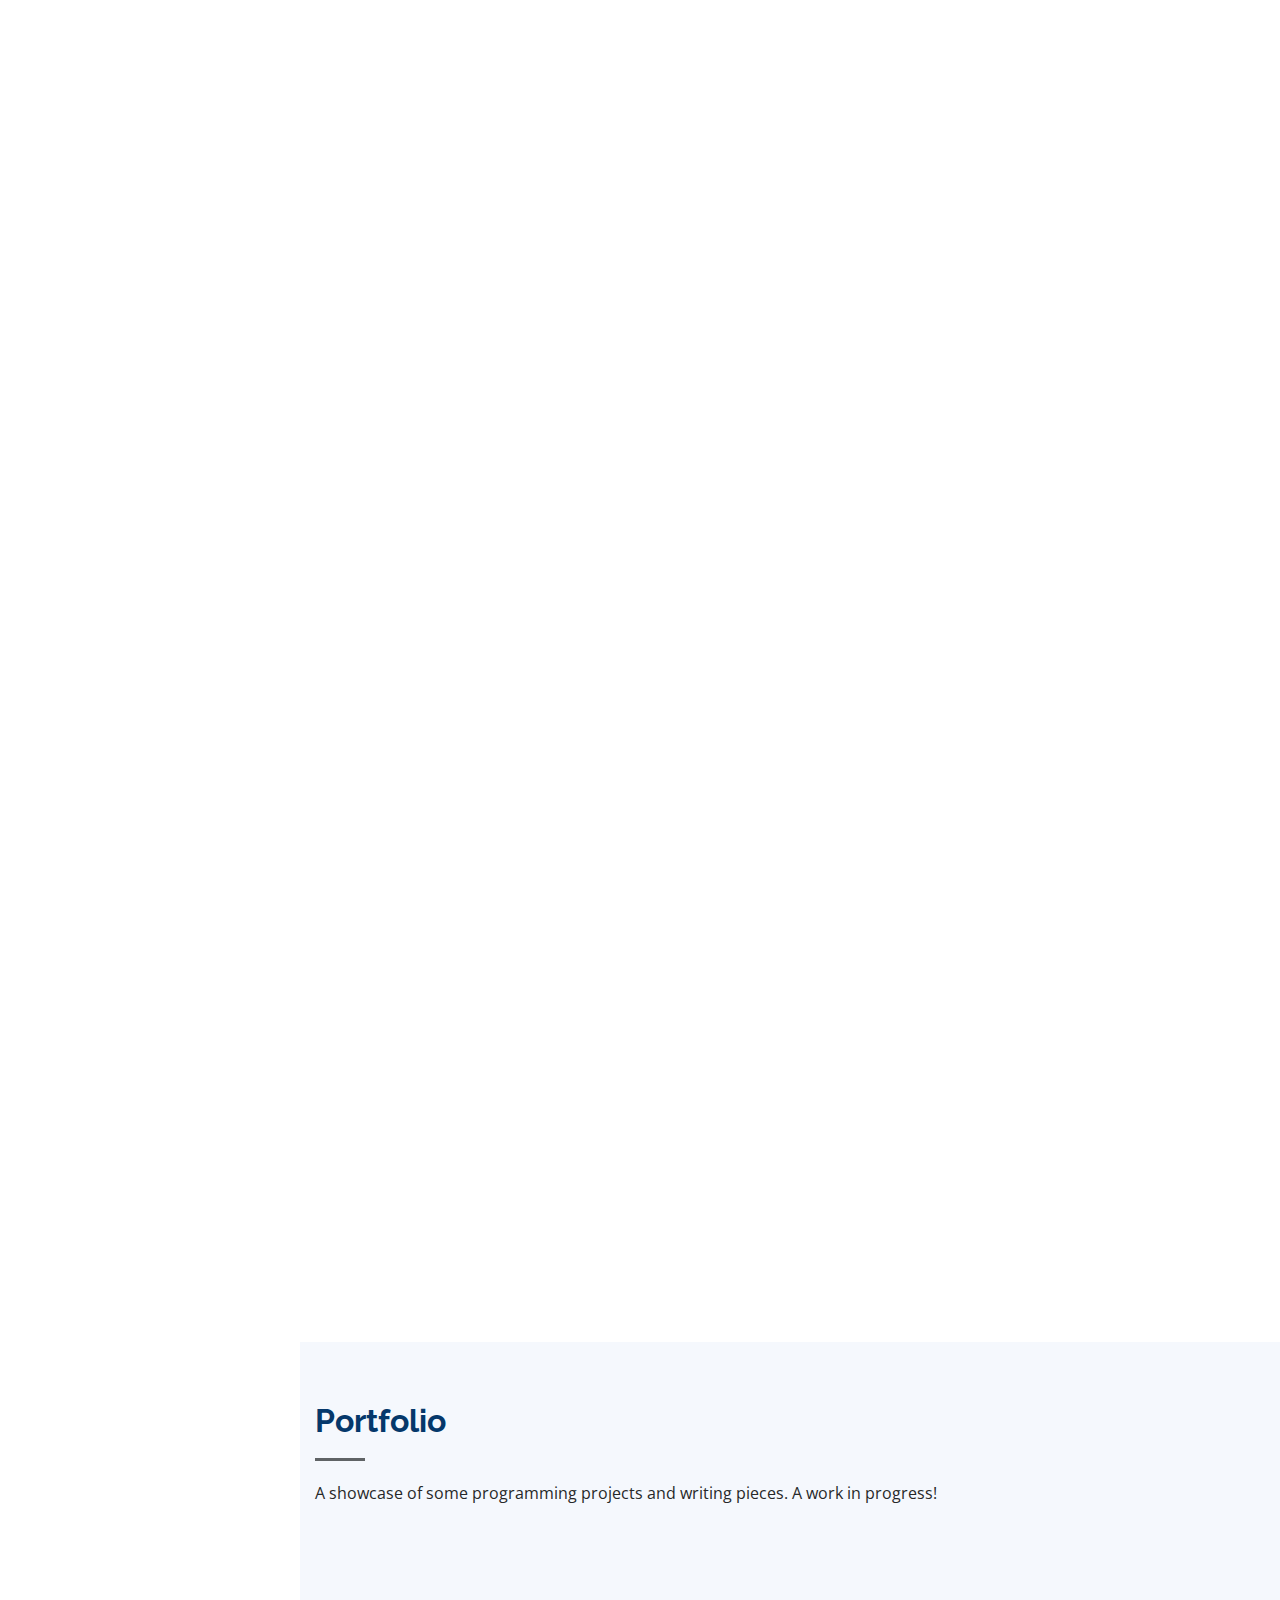
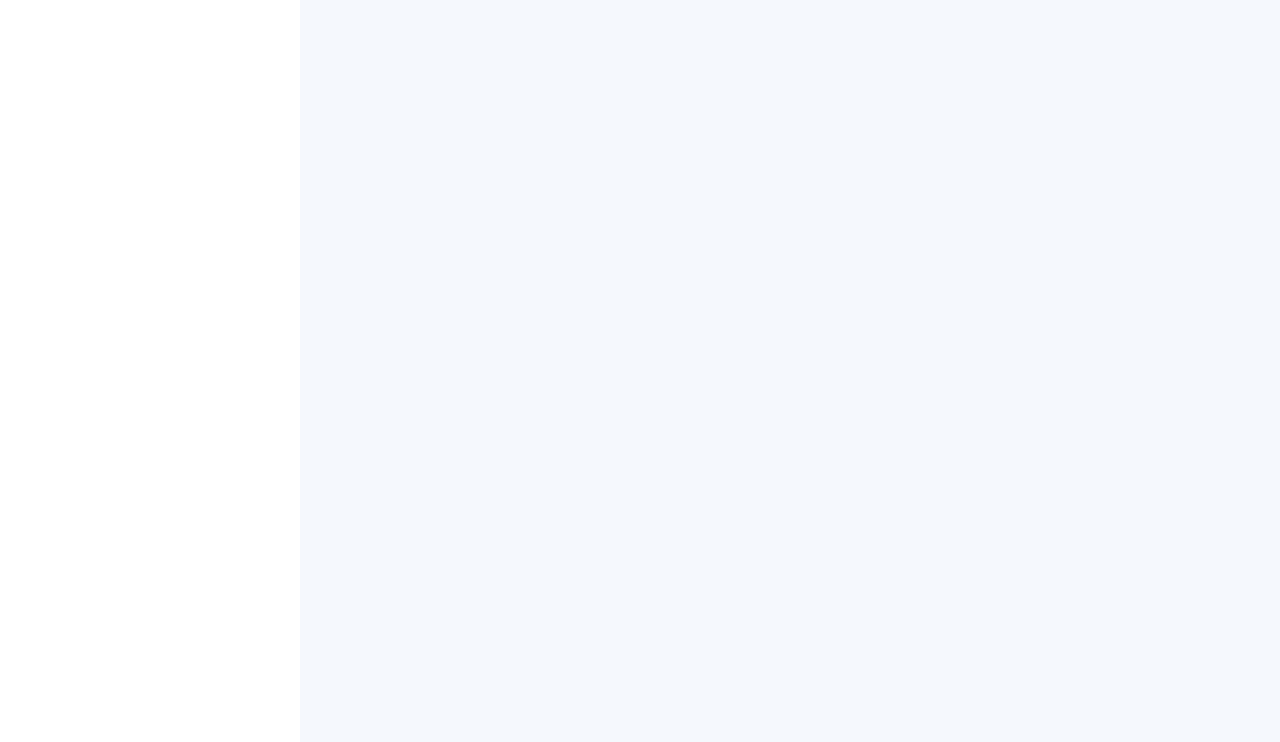
==== commit 313d587c: "Merge branch 'master' of https://github.com/dom-dang/dom-dang.github.io" ====
--- a/index.html
+++ b/index.html
@@ -105,7 +105,7 @@
                 <ul>
                   <li><i class="icofont-rounded-right"></i> <strong>Quizbowl Team:</strong> Our team, one of over 50 MA
                     schools, qualified to the
-                    televised PBS show: <i>High School Quiz Show</i>, a fast-pace trivia competition. Our next goal: win
+                    televised PBS show: High School Quiz Show, a fast-pace trivia competition. Our next goal: win
                     the show and take home the trophy!</li>
                   <li><i class="icofont-rounded-right"></i> <strong>Academic Decathlon:</strong> Focusing on a broad
                     topic every year, I get to immerse myself in ten different subjects.</li>
@@ -594,4 +594,4 @@
 
 </body>
 
-</html>+</html>
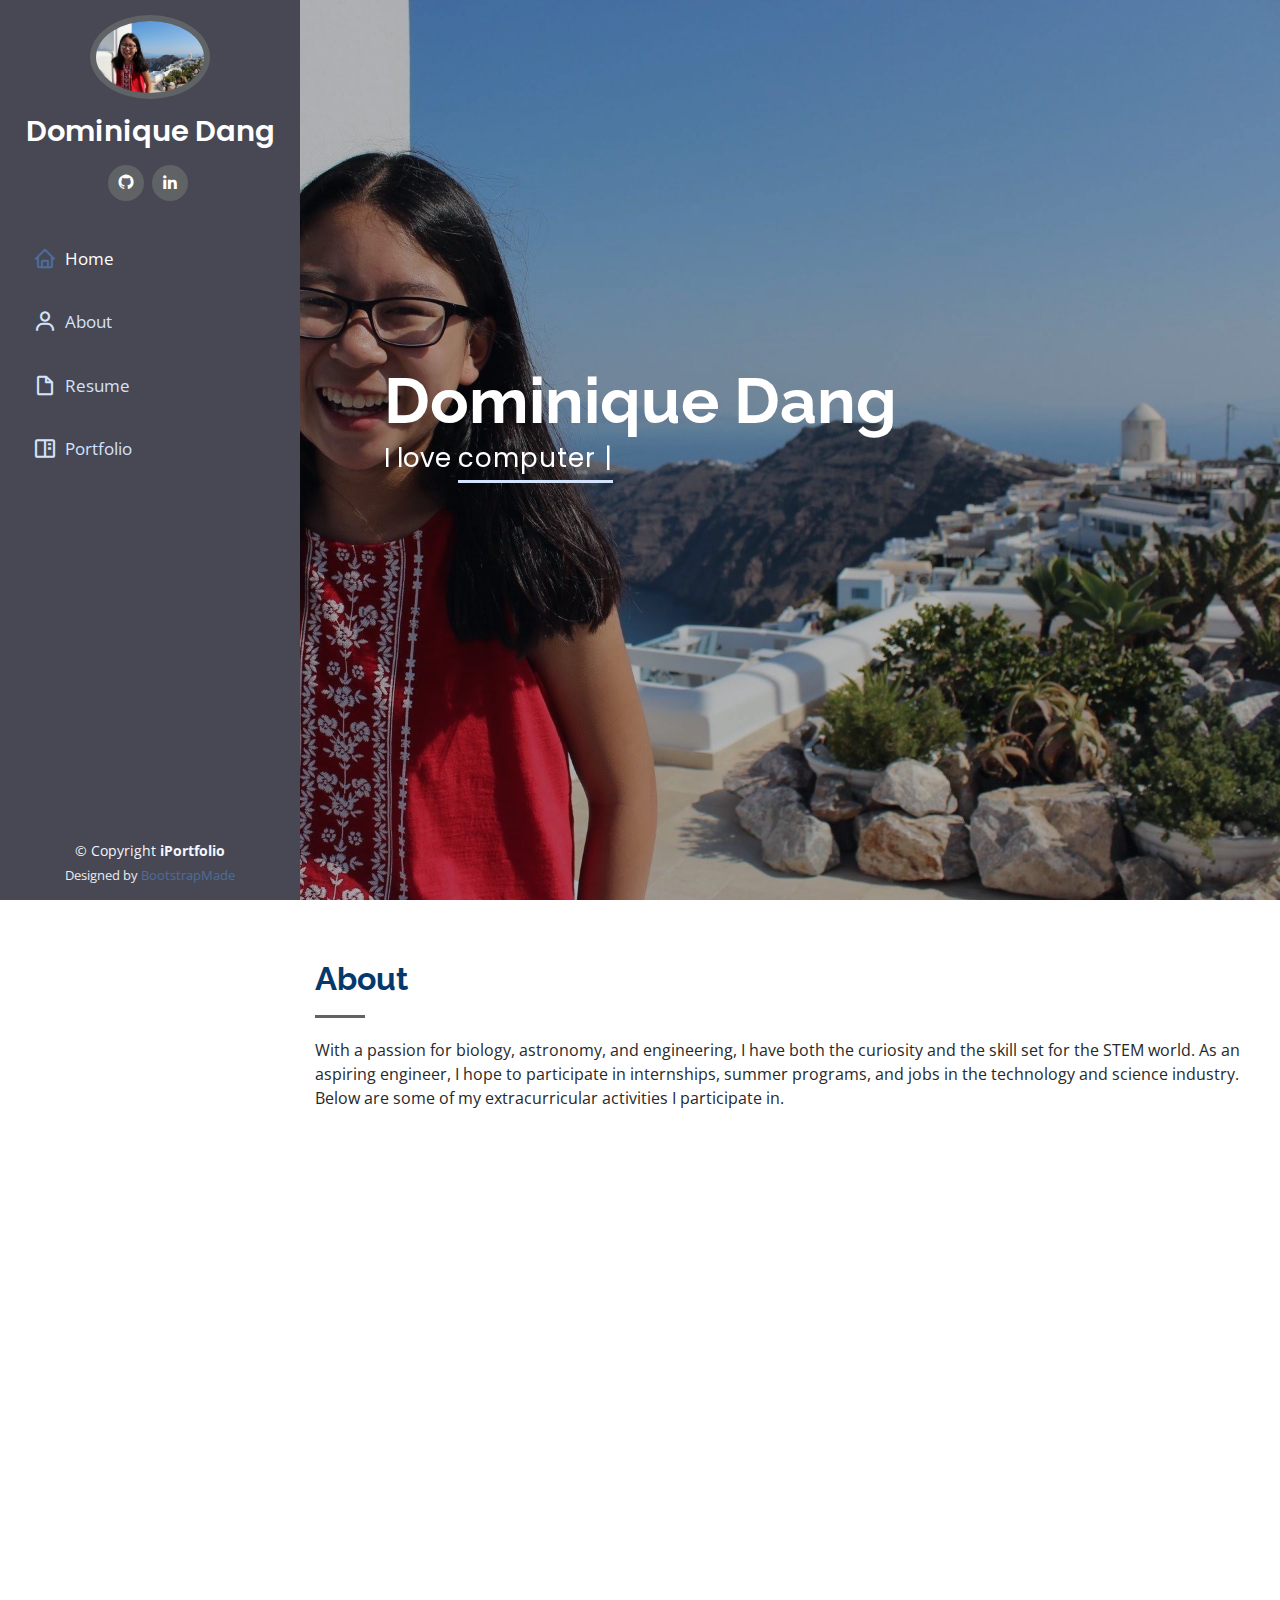
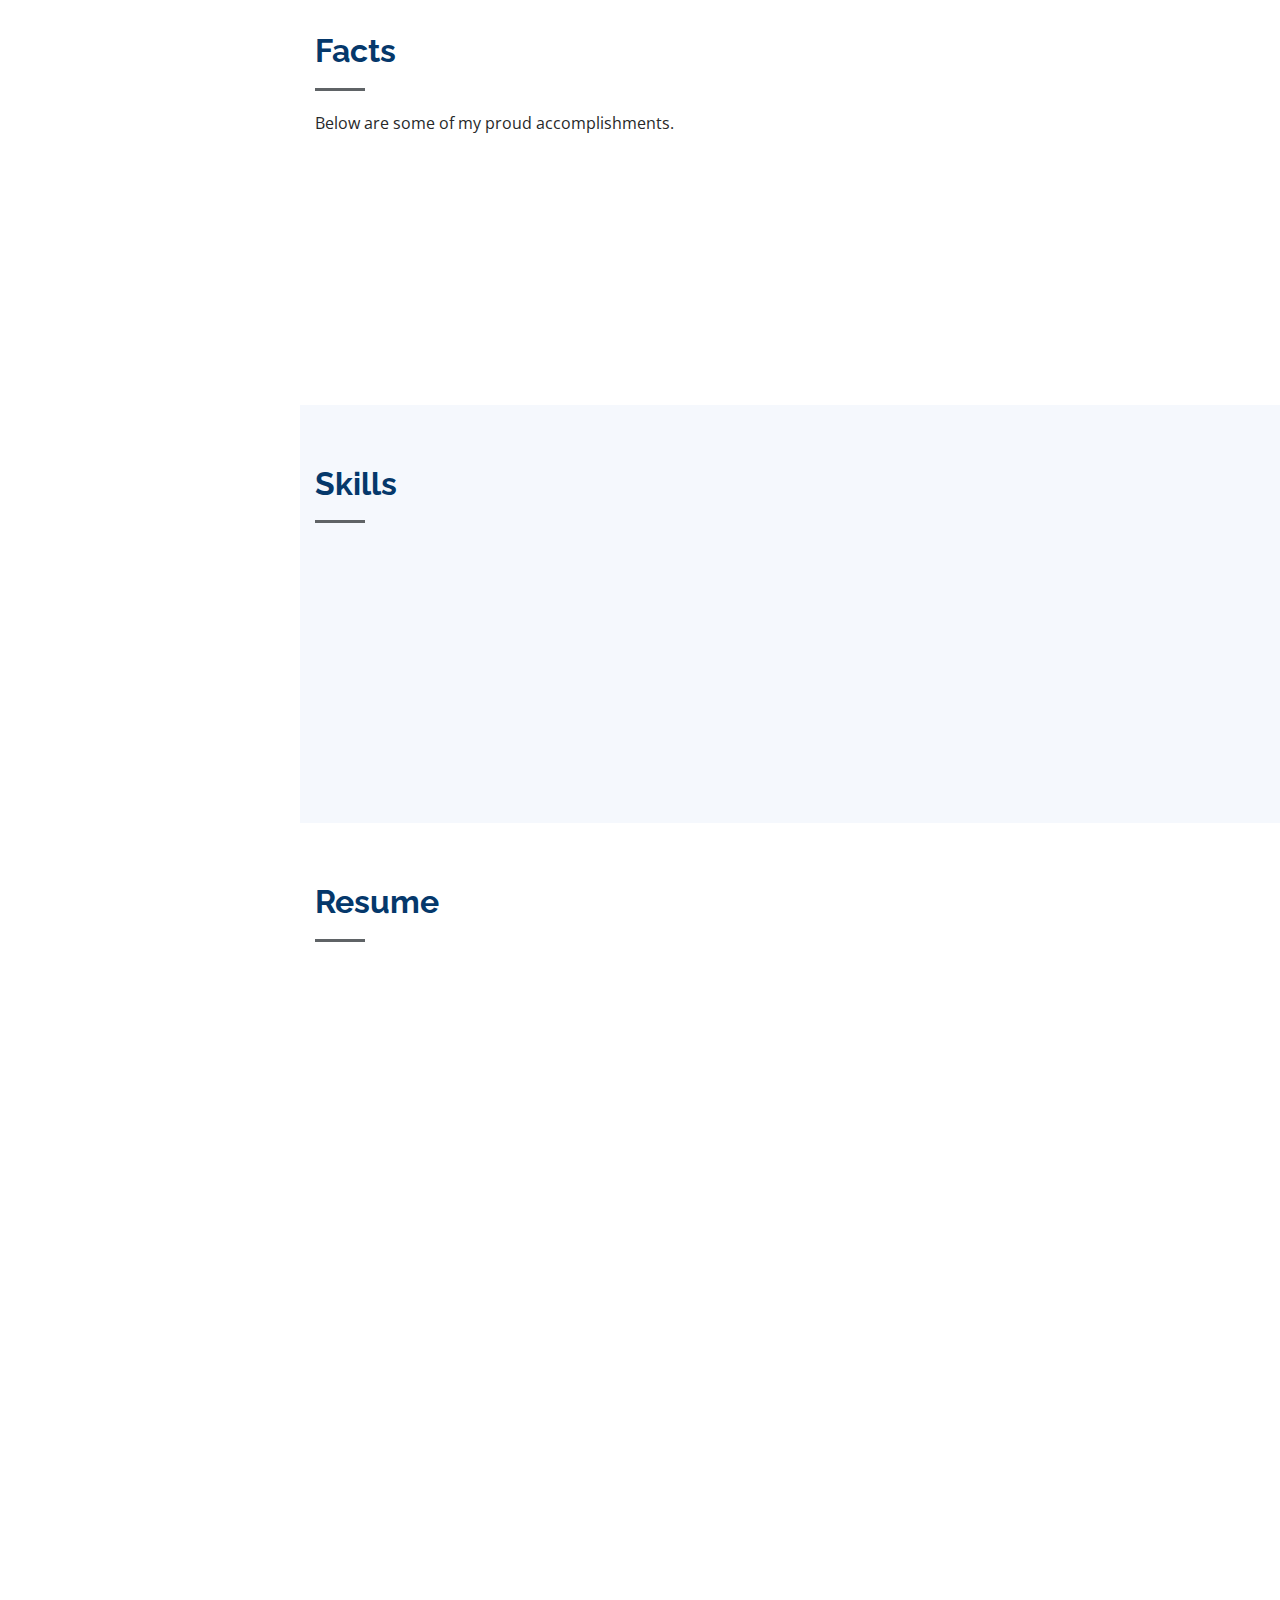
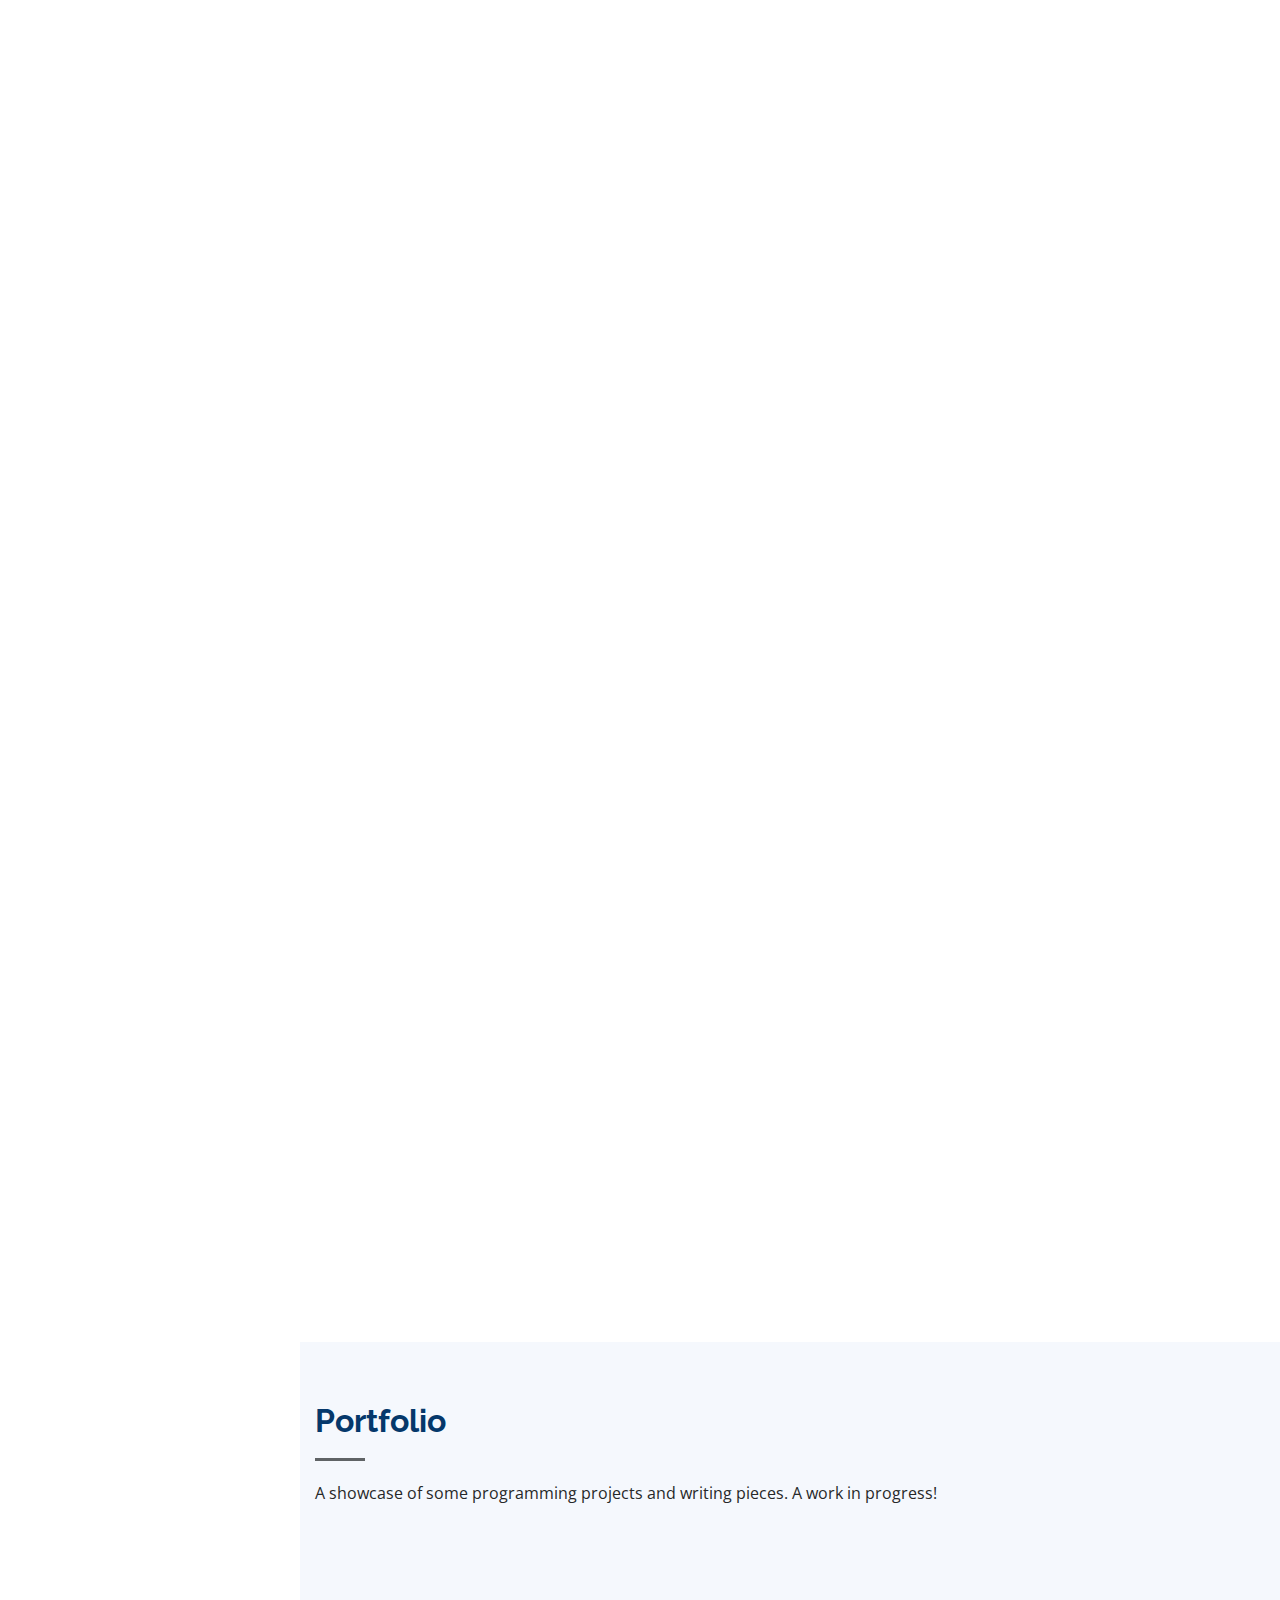
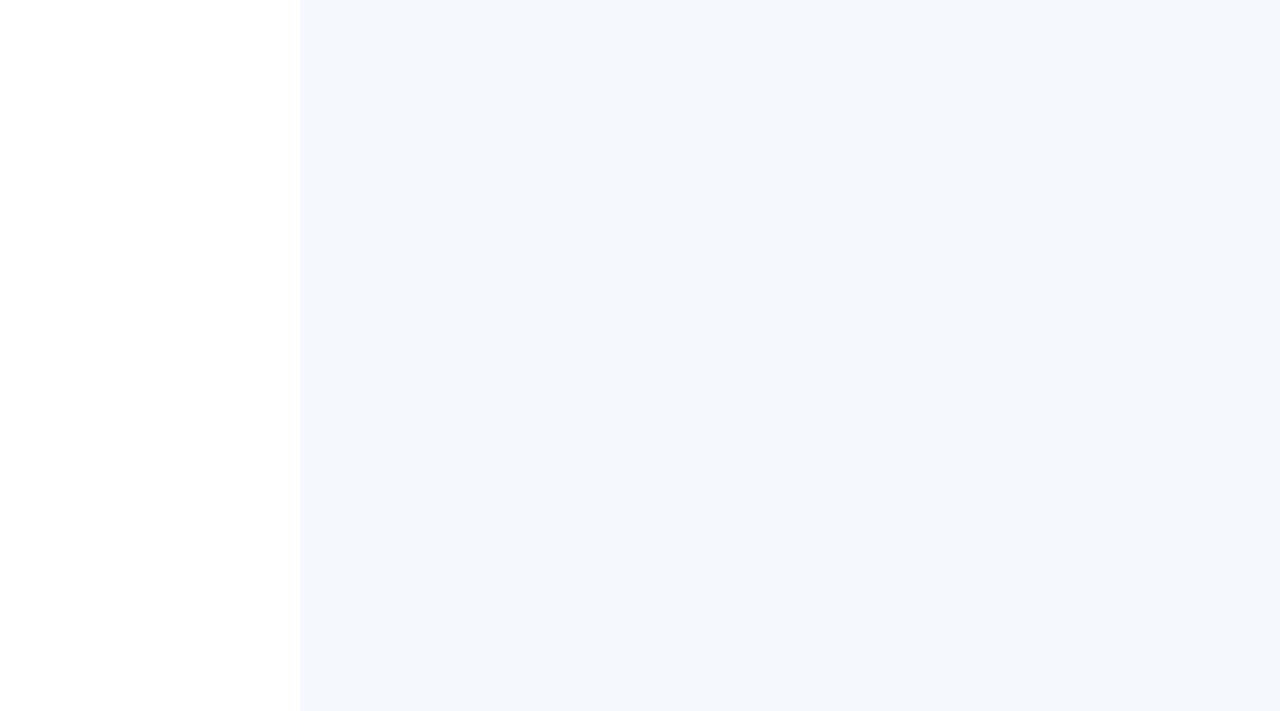
==== commit f7bb64d6: "fixed projects" ====
--- a/index.html
+++ b/index.html
@@ -474,33 +474,57 @@
             <div class="portfolio-wrap">
               <img src="assets/img/portfolio/portfolio-1.PNG" class="img-fluid" alt="">
               <div class="portfolio-links">
-                <a href="assets/img/portfolio/portfolio-1.PNG" data-gall="portfolioGallery" class="venobox"
-                  title="Deciding on Deicers Website"><i class="bx bx-plus"></i></a>
                 <a href="portfolio-deciding.html" target="_blank" rel="noopener noreferrer" title="More Details"><i
                     class="bx bx-link"></i></a>
               </div>
             </div>
           </div>
 
+          <div class="col-lg-4 col-md-6 portfolio-item filter-programing">
+            <div class="portfolio-wrap">
+              <img src="assets/img/portfolio/planets.PNG" class="img-fluid" alt="">
+              <div class="portfolio-links">
+                <a href="portfolio-blueprint.html" target="_blank" rel="noopener noreferrer" title="More Details"><i
+                    class="bx bx-link"></i></a>
+              </div>
+            </div>
+          </div>
+
+          <div class="col-lg-4 col-md-6 portfolio-item filter-programing">
+            <div class="portfolio-wrap">
+              <img src="assets/img/portfolio/portfolio-6.jpg" class="img-fluid" alt="">
+              <div class="portfolio-links">
+                <a href="portfolio-artemis-project.html" title="More Details" target="_blank" rel="noopener noreferrer"><i
+                    class="bx bx-link"></i></a>
+              </div>
+            </div>
+          </div>
+
           <div class="col-lg-4 col-md-6 portfolio-item filter-writing">
             <div class="portfolio-wrap">
               <img src="assets/img/portfolio/COVID-19.jpg" class="img-fluid" alt="">
               <div class="portfolio-links">
-                <a href="assets/img/portfolio/COVID-19.jpg" data-gall="portfolioGallery" class="venobox"
-                  title="COVID-19 Writing Competition"><i class="bx bx-plus"></i></a>
                 <a href="portfolio-covid2019.html" target="_blank" rel="noopener noreferrer" title="More Details"><i
                     class="bx bx-link"></i></a>
               </div>
             </div>
           </div>
 
+          <div class="col-lg-4 col-md-6 portfolio-item filter-writing">
+            <div class="portfolio-wrap">
+              <img src="assets/img/portfolio/portfolio-3.jpg" class="img-fluid" alt="">
+              <div class="portfolio-links">
+                <a href="portfolio-Ripple.html" title="More Details" target="_blank" rel="noopener noreferrer"><i
+                    class="bx bx-link"></i></a>
+              </div>
+            </div>
+          </div>
+
           <div class="col-lg-4 col-md-6 portfolio-item filter-programing">
             <div class="portfolio-wrap">
-              <img src="assets/img/portfolio/planets.PNG" class="img-fluid" alt="">
-              <div class="portfolio-links">
-                <a href="assets/img/portfolio/planets.png" data-gall="portfolioGallery" class="venobox"
-                  title="Planets"><i class="bx bx-plus"></i></a>
-                <a href="portfolio-blueprint.html" target="_blank" rel="noopener noreferrer" title="More Details"><i
+              <img src="assets/img/portfolio/portfolio-5.jpg" class="img-fluid" alt="">
+              <div class="portfolio-links">
+                <a href="portfolio-newton.html" title="More Details" target="_blank" rel="noopener noreferrer"><i
                     class="bx bx-link"></i></a>
               </div>
             </div>
@@ -508,46 +532,8 @@
 
           <div class="col-lg-4 col-md-6 portfolio-item filter-writing">
             <div class="portfolio-wrap">
-              <img src="assets/img/portfolio/portfolio-3.jpg" class="img-fluid" alt="">
-              <div class="portfolio-links">
-                <a href="assets/img/portfolio/portfolio-3.jpg" data-gall="portfolioGallery" class="venobox"
-                  title="The Ripple Blog"><i class="bx bx-plus"></i></a>
-                <a href="portfolio-Ripple.html" title="More Details" target="_blank" rel="noopener noreferrer"><i
-                    class="bx bx-link"></i></a>
-              </div>
-            </div>
-          </div>
-
-          <div class="col-lg-4 col-md-6 portfolio-item filter-programing">
-            <div class="portfolio-wrap">
-              <img src="assets/img/portfolio/portfolio-6.jpg" class="img-fluid" alt="">
-              <div class="portfolio-links">
-                <a href="assets/img/portfolio/portfolio-6.jpg" data-gall="portfolioGallery" class="venobox"
-                  title="Artemis Arduino Project"><i class="bx bx-plus"></i></a>
-                <a href="portfolio-artemis-project.html" title="More Details" target="_blank" rel="noopener noreferrer"><i
-                    class="bx bx-link"></i></a>
-              </div>
-            </div>
-          </div>
-
-          <div class="col-lg-4 col-md-6 portfolio-item filter-programing">
-            <div class="portfolio-wrap">
-              <img src="assets/img/portfolio/portfolio-5.jpg" class="img-fluid" alt="">
-              <div class="portfolio-links">
-                <a href="assets/img/portfolio/portfolio-5.jpg" data-gall="portfolioGallery" class="venobox"
-                  title="NewtonHACKS"><i class="bx bx-plus"></i></a>
-                <a href="portfolio-newton.html" title="More Details" target="_blank" rel="noopener noreferrer"><i
-                    class="bx bx-link"></i></a>
-              </div>
-            </div>
-          </div>
-
-          <div class="col-lg-4 col-md-6 portfolio-item filter-writing">
-            <div class="portfolio-wrap">
               <img src="assets/img/portfolio/band.JPG" class="img-fluid" alt="">
               <div class="portfolio-links">
-                <a href="assets/img/portfolio/band.JPG" data-gall="portfolioGallery" class="venobox"
-                  title="Will Mcdonough Writing Contest"><i class="bx bx-plus"></i></a>
                 <a href="portfolio-WritingComp.html" title="More Details" target="_blank" rel="noopener noreferrer"><i
                     class="bx bx-link"></i></a>
               </div>
